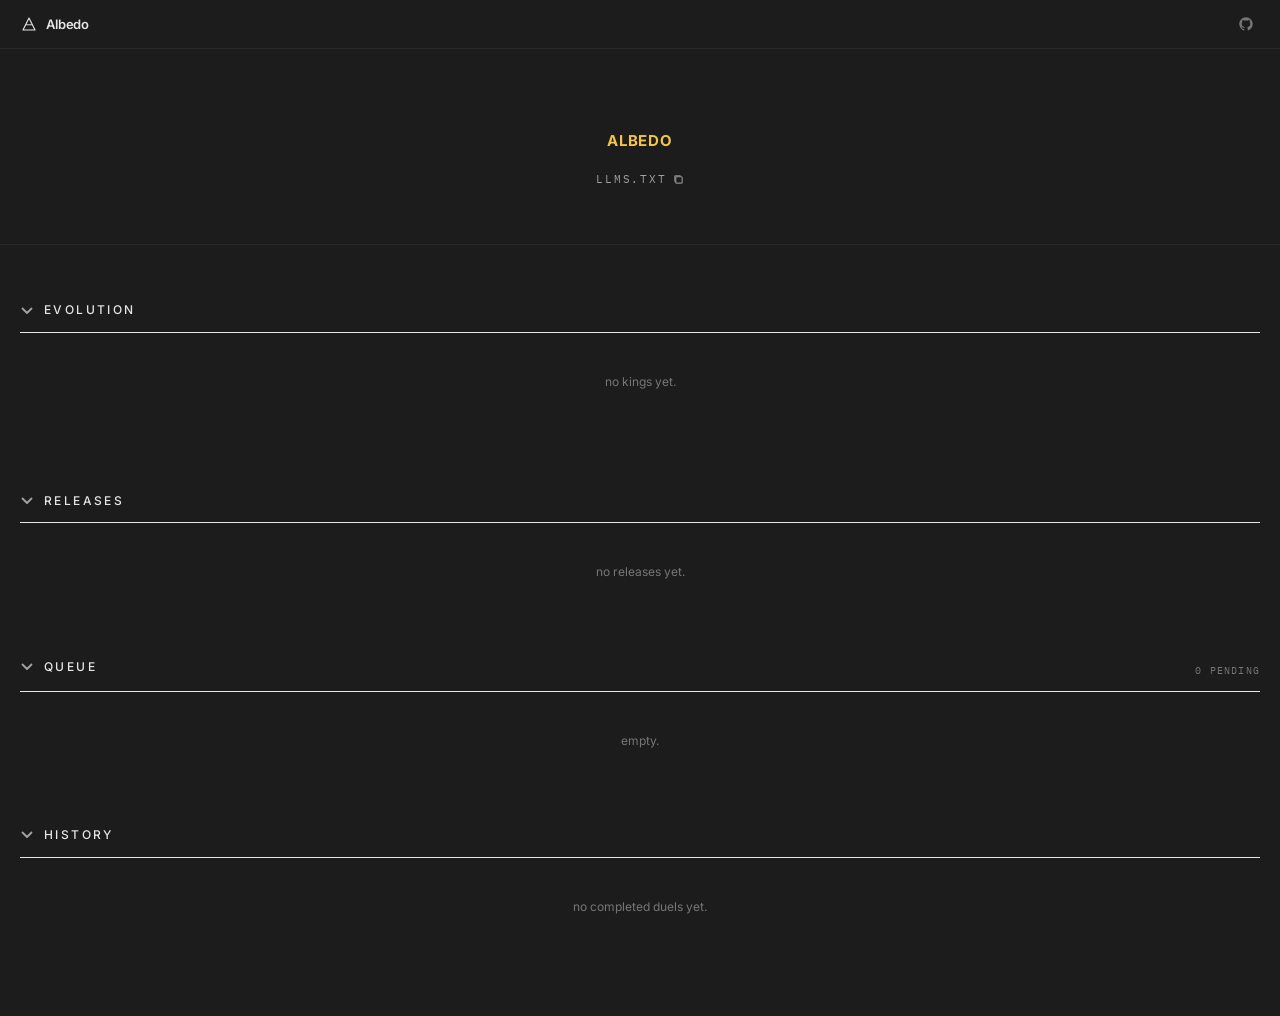
==== website/index.html @ e0ed9e63 "Initial commit: Albedo trajectory-distillation subnet. King-of-the-hill Bittensor subnet where chall" ====
<!DOCTYPE html>
<html lang="en">
<head>
<meta charset="utf-8">
<meta name="viewport" content="width=device-width, initial-scale=1">
<meta http-equiv="Cache-Control" content="no-cache, must-revalidate">
<meta name="build" content="__BUILD_ID__">
<title>ALBEDO</title>
<link rel="icon" type="image/svg+xml" href="./favicon.svg">
<link rel="preconnect" href="https://fonts.googleapis.com">
<link rel="preconnect" href="https://fonts.gstatic.com" crossorigin>
<link href="https://fonts.googleapis.com/css2?family=Inter:wght@400;500;600;700&family=IBM+Plex+Mono:wght@400;500&display=swap" rel="stylesheet">
<style>
:root {
  --color-bg: #1c1c1c;
  --color-bg-deep: #181818;
  --color-surface: #1f1f1f;
  --color-border: rgba(255, 255, 255, 0.06);
  --color-border-subtle: rgba(255, 255, 255, 0.04);
  --color-border-hover: rgba(255, 255, 255, 0.10);
  --color-fg: #e5e5e5;
  --color-fg-2: #a1a1a1;
  --color-fg-3: rgba(229, 229, 229, 0.45);
  --color-fg-4: rgba(229, 229, 229, 0.25);
  --color-ok: #44ff9a;
  --color-bad: #ff4747;
  --color-activity: #ff9b4e;
  --color-warn: #f5e663;
  --color-accent: #5ac8fa;
  --color-gold: #f3c449;
  --evo-cream: #c6bda8;
  --evo-label: #c3cfd7;
  --evo-grid: #5d666b;
  --evo-bar-h: 232px;

  --font-sans: 'Inter', system-ui, -apple-system, sans-serif;
  --font-mono: 'IBM Plex Mono', ui-monospace, SFMono-Regular, Menlo, Monaco, Consolas, monospace;
}

*, *::before, *::after { box-sizing: border-box; margin: 0; padding: 0; }
html, body { background: var(--color-bg); color: var(--color-fg); }
body {
  font-family: var(--font-sans);
  font-size: 13px;
  line-height: 1.55;
  -webkit-font-smoothing: antialiased;
  -moz-osx-font-smoothing: grayscale;
  text-rendering: optimizeLegibility;
  min-height: 100vh;
}
a, a:visited { color: var(--color-fg); text-decoration: none; }
a:hover { color: var(--color-fg); }
button { background: transparent; color: inherit; border: 0; font: inherit; cursor: pointer; }
.mono { font-family: var(--font-mono); }

/* ---------- top header ---------- */
.top-header {
  position: sticky; top: 0; z-index: 30;
  background: var(--color-bg);
  border-bottom: 1px solid var(--color-border);
}
.top-header .row {
  max-width: 1680px; margin: 0 auto; height: 48px; padding: 0 20px;
  display: flex; align-items: center; gap: 24px;
}
.top-header .brand {
  display: flex; align-items: center; gap: 8px;
  font-weight: 600; font-size: 13px; letter-spacing: -0.01em;
}
.top-header .brand .sub {
  font-family: var(--font-mono); font-size: 13px; color: var(--color-fg-3);
  text-transform: uppercase; letter-spacing: 0.06em;
}
.top-header .links { margin-left: auto; display: flex; align-items: center; gap: 4px; }
.top-header .links a {
  width: 28px; height: 28px; display: inline-flex; align-items: center; justify-content: center;
  border-radius: 4px; color: var(--color-fg-3);
  transition: color 0.15s, background 0.15s;
}
.top-header .links a:hover { color: var(--color-fg); background: rgba(255,255,255,0.04); }

/* ---------- main layout ---------- */
main {
  max-width: 1680px; margin: 0 auto; padding: 32px 20px 80px;
  display: flex; flex-direction: column; gap: 56px;
}

/* ---------- hero ---------- */
.hero {
  margin: 0 -20px; padding: 48px 20px 56px;
  border-bottom: 1px solid var(--color-border);
  text-align: center;
}
.hero-king {
  font-size: 15px; font-weight: 700; letter-spacing: 0.06em;
  text-transform: uppercase; color: var(--color-gold);
  margin-bottom: 16px;
}
.hero-llms {
  display: inline-flex;
  align-items: center;
  gap: 6px;
  font-family: var(--font-mono);
  font-size: 11px;
  text-transform: uppercase;
  letter-spacing: 0.16em;
  color: var(--color-fg-2);
  transition: color 0.15s;
}
.hero-llms:hover { color: var(--color-fg); }
.hero-llms:disabled { opacity: 0.5; cursor: wait; }
.hero-llms svg { flex-shrink: 0; opacity: 0.85; }
.hero-llms.copied { color: var(--color-ok); }

/* ---------- section ---------- */
.section { scroll-margin-top: 64px; }
.section .head {
  display: flex; align-items: baseline; justify-content: space-between;
  gap: 16px; margin-bottom: 20px;
  padding-bottom: 12px;
  border-bottom: 1px solid var(--color-fg);
}
.section .head .label {
  display: flex; align-items: center; gap: 10px;
  font-size: 12px; font-weight: 500;
  text-transform: uppercase; letter-spacing: 0.2em;
  color: var(--color-fg);
}
.section .head .label svg { color: var(--color-fg-2); transform: rotate(90deg); }
.section .head .meta {
  font-family: var(--font-mono); font-size: 10px;
  color: var(--color-fg-3); letter-spacing: 0.12em; text-transform: uppercase;
}

/* ---------- evolution (affine.io SVG bar style via CSS layers) ---------- */
.evo-panel { display: flex; flex-direction: column; gap: 16px; }
.evo-swipe-hint {
  display: none;
  font-family: var(--font-mono);
  font-size: 10px;
  color: var(--color-fg-4);
  margin-bottom: 8px;
  padding: 0 4px;
}
.evo-scroll {
  overflow-x: auto;
  overflow-y: hidden;
  scrollbar-width: thin;
  padding-bottom: 6px;
}
.evo-scroll::-webkit-scrollbar { height: 4px; }
.evo-scroll::-webkit-scrollbar-thumb { background: var(--color-border-hover); }

.evo-chart {
  display: flex;
  align-items: flex-end;
  min-width: min-content;
  padding: 8px 12px 4px;
}

.evo-king {
  flex: 0 0 auto;
  display: flex;
  flex-direction: column;
  align-items: center;
  padding: 0 40px 12px;
  min-width: 172px;
}
.evo-king.dim { opacity: 0.38; }

.evo-towers {
  display: flex;
  align-items: flex-end;
  justify-content: center;
  gap: 20px;
  margin-bottom: 12px;
}

.evo-tower {
  position: relative;
  display: flex;
  flex-direction: column;
  align-items: center;
  width: 44px;
  flex-shrink: 0;
  padding-top: 40px;
}
.evo-tower.hidden { display: none; }

.evo-tower-metrics {
  position: absolute;
  top: 0;
  left: 50%;
  transform: translateX(-50%);
  display: flex;
  flex-direction: column;
  align-items: center;
  gap: 3px;
  width: max-content;
  min-width: 44px;
  text-align: center;
  white-space: nowrap;
  z-index: 1;
}
.evo-tower-val {
  font-family: var(--font-mono);
  font-size: 10px;
  color: var(--evo-label);
  letter-spacing: 0.02em;
  line-height: 1.3;
}
.evo-tower-delta {
  font-family: var(--font-mono);
  font-size: 9px;
  color: var(--evo-cream);
  line-height: 1.3;
}
.evo-tower-delta.na { color: var(--evo-cream); }
.evo-king.is-current .evo-tower-val { color: var(--color-gold); }
.evo-king.is-current .evo-tower-delta.beat { color: var(--color-gold); }

/* bar stack: striped baseline (prev king) + hollow outline (total) + solid gain (beat delta) */
.evo-bar {
  position: relative;
  width: 30px;
  height: var(--evo-bar-h);
}
.evo-bar-baseline {
  position: absolute;
  left: 0;
  bottom: 0;
  width: 30px;
  height: var(--prev-h, 0px);
  box-sizing: border-box;
  border: 0.8px solid var(--evo-cream);
  background: url(#evo-baseline-stripes);
  background-color: rgba(198, 189, 168, 0.14);
}
.evo-bar.is-seed .evo-bar-baseline {
  height: var(--curr-h, 0px);
}
.evo-bar-outline {
  position: absolute;
  left: 0.75px;
  bottom: 0;
  width: 28.5px;
  height: var(--curr-h, 0px);
  box-sizing: border-box;
  border: 1px solid var(--evo-cream);
  background: transparent;
  pointer-events: none;
}
.evo-bar-gain {
  position: absolute;
  left: 0;
  bottom: var(--prev-h, 0px);
  width: 30px;
  height: var(--gain-h, 0px);
  background: var(--evo-cream);
  opacity: 0.94;
  transition: height 0.35s ease, bottom 0.35s ease;
}
.evo-bar-cap {
  position: absolute;
  left: 0;
  bottom: calc(var(--curr-h, 0px) - 6px);
  width: 30px;
  height: 6px;
  background: var(--evo-cream);
  opacity: 0.94;
}
.evo-bar.no-gain .evo-bar-gain,
.evo-bar.no-gain .evo-bar-cap { display: none; }
.evo-bar.missing .evo-bar-baseline {
  height: 100%;
  border-style: dashed;
  border-color: rgba(198, 189, 168, 0.28);
  opacity: 0.35;
}
.evo-bar.missing .evo-bar-outline,
.evo-bar.missing .evo-bar-gain,
.evo-bar.missing .evo-bar-cap { display: none; }

.evo-king.is-current .evo-bar-baseline { border-color: var(--color-gold); }
.evo-king.is-current .evo-bar-outline { border-color: var(--color-gold); }
.evo-king.is-current .evo-bar-gain,
.evo-king.is-current .evo-bar-cap {
  background: var(--color-gold);
  filter: drop-shadow(0 0 6px rgba(243, 196, 73, 0.45));
}
.evo-tower.live .evo-bar-gain,
.evo-tower.live .evo-bar-cap {
  background: var(--color-gold);
  filter: drop-shadow(0 0 6px rgba(243, 196, 73, 0.45));
}

.evo-tower-letter {
  margin-top: 10px;
  font-family: var(--font-mono);
  font-size: 9px;
  font-weight: 500;
  color: var(--evo-label);
  letter-spacing: 0.06em;
}
.evo-king.is-current .evo-tower-letter { color: rgba(243, 196, 73, 0.75); }

.evo-king-name {
  font-family: var(--font-mono);
  font-size: 13px;
  letter-spacing: 0.12em;
  text-transform: uppercase;
  color: var(--evo-label);
  white-space: nowrap;
}
.evo-king.is-current .evo-king-name {
  color: var(--color-gold);
  filter: drop-shadow(0 0 8px rgba(243, 196, 73, 0.35));
}
.evo-king-date {
  font-family: var(--font-mono);
  font-size: 9px;
  color: var(--evo-grid);
  margin-top: 3px;
  letter-spacing: 0.04em;
}
.evo-king.is-current .evo-king-date { color: var(--evo-grid); }

.evo-filters {
  display: flex;
  flex-wrap: wrap;
  align-items: center;
  justify-content: center;
  gap: 6px;
  padding-top: 2px;
}
.evo-filter {
  display: inline-flex;
  align-items: center;
  gap: 6px;
  padding: 4px 8px;
  font-family: var(--font-mono);
  font-size: 10px;
  letter-spacing: 0.06em;
  text-transform: uppercase;
  color: var(--color-fg-3);
  border: 1px solid var(--color-border);
  border-radius: 2px;
  transition: color 0.15s, border-color 0.15s, background 0.15s;
}
.evo-filter:hover {
  color: var(--color-fg-2);
  background: rgba(255, 255, 255, 0.03);
}
.evo-filter.active {
  color: var(--color-fg);
  border-color: var(--color-fg-3);
  background: rgba(255, 255, 255, 0.06);
}
.evo-filter-key {
  font-size: 10px;
  font-weight: 600;
  color: var(--evo-cream);
}
.evo-filter.active .evo-filter-key { color: var(--color-fg); }

/* ---------- pill ---------- */
.pill {
  display: inline-flex; align-items: center; justify-content: center;
  padding: 6px 14px; min-width: 64px;
  font-family: var(--font-mono); font-size: 11px;
  text-transform: uppercase; letter-spacing: 0.12em;
  border: 1px solid var(--color-border-hover);
  border-radius: 2px;
  color: var(--color-fg-3);
}
.pill.win, .pill.accepted   { color: var(--color-ok);  border-color: var(--color-ok); }
.pill.lose, .pill.rejected  { color: var(--color-bad); border-color: var(--color-bad); }
.pill.tie                    { color: var(--color-fg-2); }
.pill.live                   { color: var(--color-activity); border-color: var(--color-activity); }
.pill.error                  { color: var(--color-warn);  border-color: var(--color-warn); }

/* ---------- queue / history tables (affine.io) ---------- */
.data-table-wrap {
  max-height: 420px;
  overflow: auto;
  scrollbar-width: thin;
}
.data-table-wrap::-webkit-scrollbar { width: 4px; height: 4px; }
.data-table-wrap::-webkit-scrollbar-thumb { background: var(--color-border-hover); }

table.data-table {
  width: 100%;
  border-collapse: collapse;
  font-family: var(--font-mono);
  font-size: 12px;
  font-variant-numeric: tabular-nums;
}
table.data-table thead {
  position: sticky;
  top: 0;
  z-index: 2;
  background: var(--color-bg);
}
table.data-table th {
  font-size: 10px;
  font-weight: 500;
  text-transform: uppercase;
  letter-spacing: 0.06em;
  color: var(--color-fg-3);
  text-align: left;
  padding: 8px 12px 8px 4px;
  border-bottom: 1px solid var(--color-border);
  white-space: nowrap;
}
table.data-table th.r, table.data-table td.r { text-align: right; }
table.data-table th.center, table.data-table td.center { text-align: center; }
table.data-table tbody tr {
  border-bottom: 1px solid var(--color-border-subtle);
  transition: background 0.15s;
}
table.data-table tbody tr:hover { background: rgba(90, 200, 250, 0.1); }
table.data-table td {
  padding: 8px 12px;
  vertical-align: middle;
  color: var(--color-fg-2);
}
table.data-table td.pl { padding-left: 4px; }
table.data-table td.uid a {
  color: var(--color-fg-2);
  transition: color 0.15s;
}
table.data-table td.uid a:hover { color: var(--color-fg); }
table.data-table td.model a {
  display: block;
  max-width: 420px;
  overflow: hidden;
  text-overflow: ellipsis;
  white-space: nowrap;
  color: var(--color-fg);
  transition: color 0.15s;
}
table.data-table td.model a:hover { color: var(--color-accent); }
table.data-table td.when { color: var(--color-fg-3); white-space: nowrap; }
table.data-table td.when .rel { color: var(--color-fg-2); }
table.data-table td.when .sep { color: var(--color-fg-4); }

.queue-status {
  display: inline-flex;
  align-items: center;
  justify-content: center;
  width: 88px;
  height: 18px;
  border-radius: 2px;
  font-size: 10px;
  font-weight: 500;
  text-transform: uppercase;
  letter-spacing: 0.06em;
  line-height: 1;
}
.queue-status.queued {
  border: 1px solid var(--color-border);
  color: var(--color-fg-2);
}
.queue-status.challenging {
  border: 1px dashed rgba(90, 200, 250, 0.45);
  color: rgba(90, 200, 250, 0.7);
}

table.data-table.queue-table {
  table-layout: fixed;
}
table.data-table.queue-table th.status,
table.data-table.queue-table td.status {
  width: 110px;
  padding: 8px 12px 8px 4px;
  vertical-align: middle;
}
table.data-table.queue-table th.uid,
table.data-table.queue-table td.uid {
  width: 56px;
  padding: 8px 12px;
  vertical-align: middle;
}
table.data-table.queue-table th.model,
table.data-table.queue-table td.model {
  width: auto;
  padding: 8px 12px;
  vertical-align: middle;
}
table.data-table.queue-table th.when,
table.data-table.queue-table td.when {
  width: 168px;
  padding: 8px 4px 8px 12px;
  vertical-align: middle;
  text-align: right;
}
table.data-table.queue-table col.col-status { width: 110px; }
table.data-table.queue-table col.col-uid { width: 56px; }
table.data-table.queue-table col.col-when { width: 168px; }

.verdict-badge {
  display: inline-flex;
  align-items: center;
  justify-content: center;
  width: 88px;
  height: 18px;
  border-radius: 2px;
  border: 1px solid;
  font-size: 10px;
  font-weight: 500;
  text-transform: uppercase;
  letter-spacing: 0.06em;
  line-height: 1;
}
.verdict-badge.won {
  background: rgba(68, 255, 154, 0.07);
  border-color: rgba(68, 255, 154, 0.3);
  color: rgba(68, 255, 154, 0.85);
}
.verdict-badge.crowned {
  background: rgba(243, 196, 73, 0.08);
  border-color: rgba(243, 196, 73, 0.35);
  color: rgba(243, 196, 73, 0.9);
}
.verdict-badge.lost {
  background: rgba(255, 71, 71, 0.07);
  border-color: rgba(255, 71, 71, 0.3);
  color: rgba(255, 71, 71, 0.85);
}
.verdict-badge.error {
  background: rgba(245, 230, 99, 0.07);
  border-color: rgba(245, 230, 99, 0.3);
  color: rgba(245, 230, 99, 0.85);
}

.champion-link {
  text-transform: uppercase;
  letter-spacing: 0.06em;
  font-weight: 500;
  color: var(--color-gold);
  transition: filter 0.15s;
}
.champion-link:hover { filter: brightness(1.15); }

.judge-scores { color: var(--color-fg); white-space: nowrap; }
.judge-scores .sep { color: var(--color-fg-4); }
.judge-scores .king-score { color: var(--color-gold); }
.muted-dash { color: var(--color-fg-4); }

table.data-table td.dl { text-align: right; padding-right: 4px; }
.data-dl {
  display: inline-flex;
  align-items: center;
  justify-content: center;
  width: 24px;
  height: 24px;
  border-radius: 2px;
  color: var(--color-fg-3);
  transition: color 0.15s, background 0.15s;
}
.data-dl:hover:not(:disabled) {
  color: var(--color-gold);
  background: rgba(243, 196, 73, 0.08);
}
.data-dl:disabled {
  opacity: 0.4;
  cursor: not-allowed;
}

/* ---------- releases (affine.io champion chain table) ---------- */
.releases-wrap {
  max-height: 360px;
  overflow: auto;
  scrollbar-width: thin;
}
.releases-wrap::-webkit-scrollbar { width: 4px; height: 4px; }
.releases-wrap::-webkit-scrollbar-thumb { background: var(--color-border-hover); }

table.releases {
  width: 100%;
  border-collapse: collapse;
  font-family: var(--font-mono);
  font-size: 12px;
  font-variant-numeric: tabular-nums;
}
table.releases thead {
  position: sticky;
  top: 0;
  z-index: 2;
  background: var(--color-bg);
}
table.releases th {
  font-size: 10px;
  font-weight: 500;
  text-transform: uppercase;
  letter-spacing: 0.06em;
  color: var(--color-fg-3);
  text-align: left;
  padding: 8px 12px 8px 4px;
  border-bottom: 1px solid var(--color-border);
  white-space: nowrap;
}
table.releases th.r { text-align: right; }
table.releases th.col-dl { width: 32px; padding-right: 4px; }
table.releases tbody tr {
  border-bottom: 1px solid var(--color-border-subtle);
  transition: background 0.15s;
}
table.releases tbody tr:hover { background: rgba(255, 255, 255, 0.02); }
table.releases tbody tr.dim { opacity: 0.45; }
table.releases td {
  padding: 8px 12px;
  vertical-align: middle;
  color: var(--color-fg-2);
}
table.releases td.era { padding-left: 4px; white-space: nowrap; }
table.releases td.era .current { color: var(--color-gold); font-weight: 600; }
table.releases td.era .past { color: var(--color-fg-2); }
table.releases td.uid a {
  color: var(--color-fg-2);
  transition: color 0.15s;
}
table.releases td.uid a:hover { color: var(--color-fg); }
table.releases td.model { max-width: 0; width: 42%; }
table.releases td.model .model-cell {
  max-width: 420px;
  overflow: hidden;
  text-overflow: ellipsis;
  white-space: nowrap;
}
table.releases td.model a {
  color: var(--color-fg);
  transition: color 0.15s;
}
table.releases td.model a:hover { color: var(--color-gold); }
table.releases td.date { text-align: right; color: var(--color-fg-3); }
table.releases td.alpha { text-align: right; }
table.releases td.alpha.earning { color: var(--color-gold); }
table.releases td.dl { text-align: right; padding-right: 4px; }
.releases-dl {
  display: inline-flex;
  align-items: center;
  justify-content: center;
  width: 24px;
  height: 24px;
  border-radius: 2px;
  color: var(--color-fg-3);
  transition: color 0.15s, background 0.15s;
}
.releases-dl:hover:not(:disabled) {
  color: var(--color-gold);
  background: rgba(243, 196, 73, 0.08);
}
.releases-dl:disabled {
  opacity: 0.25;
  cursor: default;
}

.empty { font-size: 12px; color: var(--color-fg-3); padding: 20px 0; text-align: center; }

@media (max-width: 760px) {
  main { padding: 16px 12px 60px; gap: 32px; }
  .hero { padding: 16px 12px 22px; }
  .evo-swipe-hint { display: block; }
  .evo-king { min-width: 140px; padding: 0 20px; }
  .evo-towers { gap: 12px; }
  .evo-tower { width: 40px; padding-top: 36px; }
  table.data-table td.model a { max-width: 200px; }
  table.releases td.model .model-cell { max-width: 200px; }
}
</style>
</head>
<body>

<header class="top-header">
  <div class="row">
    <a class="brand" href="/">
      <img class="brand-logo" src="./favicon.svg" width="18" height="18" alt="" aria-hidden="true">
      <span>Albedo</span>
    </a>
    <div class="links">
      <a href="https://github.com/albedo/albedo" target="_blank" rel="noopener" aria-label="GitHub" title="GitHub">
        <svg width="14" height="14" viewBox="0 0 24 24" fill="currentColor"><path d="M12 .5C5.65.5.5 5.65.5 12c0 5.08 3.29 9.4 7.86 10.93.58.1.79-.25.79-.55v-1.96c-3.2.7-3.88-1.54-3.88-1.54-.52-1.32-1.27-1.68-1.27-1.68-1.04-.71.08-.7.08-.7 1.15.08 1.76 1.18 1.76 1.18 1.03 1.76 2.7 1.25 3.36.96.1-.74.4-1.25.73-1.54-2.55-.29-5.24-1.27-5.24-5.66 0-1.25.45-2.28 1.18-3.08-.12-.29-.51-1.46.11-3.04 0 0 .97-.31 3.18 1.18.92-.26 1.91-.39 2.89-.4.98.01 1.97.14 2.89.4 2.2-1.49 3.17-1.18 3.17-1.18.63 1.58.24 2.75.12 3.04.74.8 1.18 1.83 1.18 3.08 0 4.4-2.7 5.36-5.27 5.65.41.36.78 1.06.78 2.13v3.16c0 .31.21.66.79.55C20.21 21.4 23.5 17.08 23.5 12 23.5 5.65 18.35.5 12 .5z"/></svg>
      </a>
    </div>
  </div>
</header>

<main>

<section class="hero">
  <h1 class="hero-king" id="hero-king">ALBEDO</h1>
  <button type="button" class="hero-llms" id="hero-llms-btn" aria-label="Copy llms.txt to clipboard">
    <span class="hero-llms-label">llms.txt</span>
    <svg width="11" height="11" viewBox="0 0 12 12" fill="none" aria-hidden="true">
      <rect x="3" y="3" width="7" height="7" rx="1" stroke="currentColor" stroke-width="1.3"/>
      <path d="M3 8H2.5C2.224 8 2 7.776 2 7.5V2.5C2 2.224 2.224 2 2.5 2H7.5C7.776 2 8 2.224 8 2.5V3" stroke="currentColor" stroke-width="1.3"/>
    </svg>
  </button>
</section>

<section class="section" id="evolution">
  <div class="head">
    <span class="label">
      <svg width="14" height="14" viewBox="0 0 14 14" fill="none"><path d="M4.5 2.5L9 7L4.5 11.5" stroke="currentColor" stroke-width="1.8" stroke-linecap="round" stroke-linejoin="round"/></svg>
      evolution
    </span>
  </div>
  <div class="evo-panel">
    <div class="evo-swipe-hint">← swipe to see older eras</div>
    <svg aria-hidden="true" width="0" height="0" style="position:absolute">
      <defs>
        <pattern id="evo-baseline-stripes" width="6" height="6" patternUnits="userSpaceOnUse" patternTransform="rotate(45)">
          <rect width="6" height="6" fill="#C6BDA8" opacity="0.14"/>
          <line x1="0" y1="0" x2="0" y2="6" stroke="#C6BDA8" stroke-width="2.2" opacity="0.85"/>
        </pattern>
      </defs>
    </svg>
    <div class="evo-scroll" id="evolution-scroll">
      <div class="empty">no kings yet.</div>
    </div>
    <div class="evo-filters" id="evolution-filters" hidden></div>
  </div>
</section>

<section class="section" id="releases">
  <div class="head">
    <span class="label">
      <svg width="14" height="14" viewBox="0 0 14 14" fill="none"><path d="M4.5 2.5L9 7L4.5 11.5" stroke="currentColor" stroke-width="1.8" stroke-linecap="round" stroke-linejoin="round"/></svg>
      releases
    </span>
  </div>
  <div class="releases-wrap" id="releases-wrap">
    <div class="empty">no releases yet.</div>
  </div>
</section>

<section class="section" id="queue">
  <div class="head">
    <span class="label">
      <svg width="14" height="14" viewBox="0 0 14 14" fill="none"><path d="M4.5 2.5L9 7L4.5 11.5" stroke="currentColor" stroke-width="1.8" stroke-linecap="round" stroke-linejoin="round"/></svg>
      queue
    </span>
    <span class="meta" id="queue-meta">0 pending</span>
  </div>
  <div class="data-table-wrap" id="queue-wrap">
    <div class="empty">empty.</div>
  </div>
</section>

<section class="section" id="history">
  <div class="head">
    <span class="label">
      <svg width="14" height="14" viewBox="0 0 14 14" fill="none"><path d="M4.5 2.5L9 7L4.5 11.5" stroke="currentColor" stroke-width="1.8" stroke-linecap="round" stroke-linejoin="round"/></svg>
      history
    </span>
    <span class="meta" id="history-meta"></span>
  </div>
  <div class="data-table-wrap" id="history-wrap">
    <div class="empty">no completed duels yet.</div>
  </div>
</section>

</main>

<script>
const POLL_MS = 4000;
const BUILD_ID = document.querySelector('meta[name="build"]').content;

const DATA_ENDPOINTS = [
  "dashboard.json",
  "https://us-east-1.hippius.com/albedo/dashboard.json",
  "https://eu-central-1.hippius.com/albedo/dashboard.json",
  "https://s3.hippius.com/albedo/dashboard.json",
];
const HTML_ENDPOINTS = [
  "https://us-east-1.hippius.com/albedo/index.html",
  "https://eu-central-1.hippius.com/albedo/index.html",
  "https://s3.hippius.com/albedo/index.html",
];

const ENDPOINT_CACHE_KEY = "albedo.endpoint.v1";
let DATA_URL = null;

function loadCachedEndpoint() {
  try {
    const raw = localStorage.getItem(ENDPOINT_CACHE_KEY);
    if (!raw) return null;
    const o = JSON.parse(raw);
    if (Date.now() - o.ts > 3600 * 1000) return null;
    return o.url;
  } catch { return null; }
}
function saveCachedEndpoint(url) {
  try { localStorage.setItem(ENDPOINT_CACHE_KEY, JSON.stringify({ url, ts: Date.now() })); } catch {}
}

async function raceEndpoints(buster) {
  const ctrls = DATA_ENDPOINTS.map(() => new AbortController());
  let failures = 0;
  return new Promise((resolve, reject) => {
    DATA_ENDPOINTS.forEach((url, i) => {
      fetch(url + "?t=" + buster, { signal: ctrls[i].signal })
        .then(r => { if (!r.ok) throw new Error("HTTP " + r.status); return r.json().then(d => ({ url, data: d, idx: i })); })
        .then(win => { for (let j = 0; j < ctrls.length; j++) if (j !== win.idx) ctrls[j].abort(); resolve(win); })
        .catch(() => { failures++; if (failures === DATA_ENDPOINTS.length) reject(); });
    });
  });
}

const fmt = (n, d = 3) => n == null ? "—" : Number(n).toFixed(d);
const fmtSigned = (n, d = 3) => n == null ? "—" : (n >= 0 ? "+" : "") + Number(n).toFixed(d);
const shortHotkey = hk => !hk ? "—" : hk.slice(0, 6) + "…" + hk.slice(-4);
const shortDigest = d => {
  if (!d) return "—";
  if (d.startsWith("sha256:")) return "sha256:" + d.slice(7, 19) + "…";
  if (d.startsWith("hf:"))     return "hf:"     + d.slice(3, 15) + "…";
  return d.slice(0, 19) + "…";
};
const fmtTime = iso => {
  if (!iso) return "—";
  try { return new Date(iso).toISOString().slice(0, 16).replace("T", " ") + "Z"; }
  catch { return iso; }
};
function setText(id, text) { const el = document.getElementById(id); if (el) el.textContent = text; }

function toRoman(n) {
  const vals = [1000, 900, 500, 400, 100, 90, 50, 40, 10, 9, 5, 4, 1];
  const syms = ["M", "CM", "D", "CD", "C", "XC", "L", "XL", "X", "IX", "V", "IV", "I"];
  let out = "";
  for (let i = 0; i < vals.length; i++) {
    while (n >= vals[i]) { out += syms[i]; n -= vals[i]; }
  }
  return out;
}

function kingRoman(reignNumber) {
  if (reignNumber == null) return null;
  return toRoman(Number(reignNumber) + 1);
}

function kingTitleName(reignNumber) {
  const roman = kingRoman(reignNumber);
  return roman ? `ALBEDO-${roman}` : "ALBEDO";
}

function challengerModelName(hotkey) {
  if (!hotkey) return "—";
  return `ALBEDO-${hotkey.slice(0, 5).toUpperCase()}`;
}

function judgeShortName(model) {
  if (!model) return "—";
  const parts = model.split("/");
  let name = parts[parts.length - 1];
  if (name.length > 18) name = name.slice(0, 16) + "…";
  return name;
}

const JUDGE_META = {
  "deepseek-ai/DeepSeek-V3.2-TEE": { letter: "D", label: "DEEPSEEK" },
  "Qwen/Qwen3-235B-A22B-Thinking-2507": { letter: "Q", label: "QWEN" },
  "moonshotai/Kimi-K2.6-TEE": { letter: "K", label: "KIMI" },
};

function judgeMeta(model) {
  if (JUDGE_META[model]) return JUDGE_META[model];
  const short = judgeShortName(model);
  return { letter: short.charAt(0).toUpperCase(), label: short.toUpperCase().slice(0, 12) };
}

let evoJudgeFilter = "all";
let evoRenderCtx = null;

function kingBarScores(entry, index, chain, currentEval) {
  if (index === 0 && currentEval?.judges?.length) {
    return currentEval.judges.map(j => ({
      model: j.model,
      score: j.king_mean,
      n: j.n,
      live: true,
    }));
  }
  if (entry.judges?.length) {
    return entry.judges.map(j => ({
      model: j.model,
      score: j.king_mean,
      n: j.n,
      live: false,
    }));
  }
  const models = chain?.judge_models || [];
  return models.map(m => ({ model: m, score: null, n: 0, live: false }));
}

function renderHero(d) {
  const king = d.king || {};
  setText("hero-king", kingTitleName(king.reign_number));
}

function fmtScore3(score) {
  if (score == null) return "—";
  return Number(score).toFixed(3);
}

const EVO_SCALE_MAX = 0.7;

function evoBarPx(score) {
  if (score == null) return 0;
  const root = getComputedStyle(document.documentElement);
  const barH = parseFloat(root.getPropertyValue("--evo-bar-h")) || 232;
  return Math.min(barH, Math.max(0, (Number(score) / EVO_SCALE_MAX) * barH));
}

function fmtBeatDelta(score, prev) {
  if (score == null || prev == null || prev <= 0) return null;
  const gain = Number(score) - Number(prev);
  if (gain <= 0) return null;
  return `+${((gain / Number(prev)) * 100).toFixed(1)}%`;
}

function kingDateShort(iso) {
  if (!iso) return "—";
  try {
    const d = new Date(iso);
    const mm = String(d.getUTCMonth() + 1).padStart(2, "0");
    const dd = String(d.getUTCDate()).padStart(2, "0");
    return `${mm}/${dd}`;
  } catch { return "—"; }
}

function fmtRelative(iso) {
  if (!iso) return "—";
  try {
    const ms = Date.now() - new Date(iso).getTime();
    if (ms < 0) return "just now";
    const s = Math.floor(ms / 1000);
    if (s < 60) return `${s}s ago`;
    const m = Math.floor(s / 60);
    if (m < 60) return `${m}m ago`;
    const h = Math.floor(m / 60);
    if (h < 48) return `${h}h ago`;
    const d = Math.floor(h / 24);
    return `${d}d ago`;
  } catch { return "—"; }
}

function fmtWhenCell(iso) {
  if (!iso) return "—";
  try {
    const d = new Date(iso);
    const mm = String(d.getUTCMonth() + 1).padStart(2, "0");
    const dd = String(d.getUTCDate()).padStart(2, "0");
    const hh = String(d.getUTCHours()).padStart(2, "0");
    const mi = String(d.getUTCMinutes()).padStart(2, "0");
    return `<span class="rel">${fmtRelative(iso)}</span><span class="sep"> · </span><span class="dt">${mm}/${dd} ${hh}:${mi}</span>`;
  } catch { return fmtRelative(iso); }
}

const DL_ICON = `<svg width="12" height="12" viewBox="0 0 12 12" fill="none" aria-hidden="true">
  <path d="M6 1.5v8M2.5 6L6 9.5 9.5 6" stroke="currentColor" stroke-width="1.5" stroke-linecap="round" stroke-linejoin="round"/>
  <path d="M2 11h8" stroke="currentColor" stroke-width="1.5" stroke-linecap="round"/>
</svg>`;

function dlButton(url) {
  if (!url) {
    return `<button type="button" class="data-dl" disabled aria-label="download rollouts">${DL_ICON}</button>`;
  }
  return `<a class="data-dl" href="${url}" target="_blank" rel="noopener" aria-label="download rollouts">${DL_ICON}</a>`;
}

function verdictBadge(h) {
  if (h.error_code) {
    return `<span class="verdict-badge error">error</span>`;
  }
  if (h.accepted) {
    return `<span class="verdict-badge crowned">crowned</span>`;
  }
  return `<span class="verdict-badge lost">lost</span>`;
}

function judgeScoreCell(j) {
  if (!j || j.chal_mean == null || j.king_mean == null) {
    return `<span class="muted-dash">—</span>`;
  }
  const chal = (Number(j.chal_mean) * 100).toFixed(2);
  const king = (Number(j.king_mean) * 100).toFixed(2);
  return `<span class="judge-scores">${chal}<span class="sep"> / </span><span class="king-score">${king}</span></span>`;
}

function judgeByLetter(judges) {
  const map = {};
  (judges || []).forEach(j => {
    const letter = judgeMeta(j.model).letter;
    map[letter] = j;
  });
  return map;
}

function evoBarLayers(score, prevScore) {
  const currPx = evoBarPx(score);
  const prevPx = prevScore == null ? 0 : evoBarPx(prevScore);
  const gainPx = prevScore == null ? 0 : Math.max(0, currPx - prevPx);
  const beat = gainPx > 0.5;
  const seed = prevScore == null;
  return { currPx, prevPx, gainPx, beat, seed };
}

function judgeColumns(kc, chain, currentEval) {
  const models = [];
  const seen = new Set();
  const add = m => {
    if (m && !seen.has(m)) { seen.add(m); models.push(m); }
  };
  (chain?.judge_models || []).forEach(add);
  if (currentEval?.judges) currentEval.judges.forEach(j => add(j.model));
  kc.forEach((e, i) => kingBarScores(e, i, chain, currentEval).forEach(s => add(s.model)));
  return models;
}

function renderEvolutionTower(s, prevScore, filter) {
  const meta = judgeMeta(s.model);
  const hidden = filter !== "all" && filter !== s.model ? " hidden" : "";
  const liveCls = s.live ? " live" : "";
  if (s.score == null) {
    return `<div class="evo-tower${hidden}" data-judge="${s.model}" title="${s.model}">
      <div class="evo-tower-metrics"><span class="evo-tower-val">—</span></div>
      <div class="evo-bar missing"><div class="evo-bar-baseline"></div></div>
      <span class="evo-tower-letter">${meta.letter}</span>
    </div>`;
  }
  const { currPx, prevPx, gainPx, beat, seed } = evoBarLayers(s.score, prevScore);
  const delta = seed ? null : fmtBeatDelta(s.score, prevScore);
  const deltaHtml = seed
    ? `<span class="evo-tower-delta na">—</span>`
    : (beat ? `<span class="evo-tower-delta beat">${delta}</span>` : "");
  const barCls = [
    "evo-bar",
    seed ? "is-seed" : "",
    beat ? "" : "no-gain",
  ].filter(Boolean).join(" ");
  const tip = s.model + (s.n ? ` · n=${s.n}` : "") +
    (beat && delta ? ` · beat prev by ${delta}` : "");
  const style = `--curr-h:${currPx}px;--prev-h:${prevPx}px;--gain-h:${gainPx}px`;
  return `<div class="evo-tower${hidden}${liveCls}" data-judge="${s.model}" title="${tip}">
    <div class="evo-tower-metrics">
      <span class="evo-tower-val">${fmtScore3(s.score)}</span>
      ${deltaHtml}
    </div>
    <div class="${barCls}" style="${style}">
      <div class="evo-bar-baseline"></div>
      <div class="evo-bar-outline"></div>
      <div class="evo-bar-gain"></div>
      <div class="evo-bar-cap"></div>
    </div>
    <span class="evo-tower-letter">${meta.letter}</span>
  </div>`;
}

function renderEvolutionFilters(judges) {
  const filters = document.getElementById("evolution-filters");
  if (!judges.length) { filters.hidden = true; return; }
  filters.hidden = false;
  const allActive = evoJudgeFilter === "all" ? " active" : "";
  const btns = [`<button type="button" class="evo-filter${allActive}" data-filter="all">all</button>`];
  judges.forEach(m => {
    const meta = judgeMeta(m);
    const active = evoJudgeFilter === m ? " active" : "";
    btns.push(`<button type="button" class="evo-filter${active}" data-filter="${m}" title="${m}">
      <span class="evo-filter-key">${meta.letter}</span>${meta.label}
    </button>`);
  });
  filters.innerHTML = btns.join("");
  filters.querySelectorAll(".evo-filter").forEach(btn => {
    btn.onclick = () => {
      evoJudgeFilter = btn.dataset.filter;
      if (evoRenderCtx) renderEvolution(evoRenderCtx.kc, evoRenderCtx.chain, evoRenderCtx.currentEval);
    };
  });
}

function renderEvolution(kc, chain, currentEval) {
  evoRenderCtx = { kc, chain, currentEval };
  const scroll = document.getElementById("evolution-scroll");
  if (!kc || kc.length === 0) {
    scroll.innerHTML = '<div class="empty">no kings yet.</div>';
    document.getElementById("evolution-filters").hidden = true;
    return;
  }
  const judges = judgeColumns(kc, chain, currentEval);

  const ordered = kc.slice().reverse();

  const groups = ordered.map((e, displayIdx) => {
    const dataIdx = kc.length - 1 - displayIdx;
    const scores = kingBarScores(kc[dataIdx], dataIdx, chain, currentEval);
    const byModel = Object.fromEntries(scores.map(s => [s.model, s]));
    let prevScores = {};
    if (displayIdx > 0) {
      const prevIdx = kc.length - 1 - (displayIdx - 1);
      const prevKingScores = kingBarScores(kc[prevIdx], prevIdx, chain, currentEval);
      prevScores = Object.fromEntries(prevKingScores.map(s => [s.model, s.score]));
    }

    const towers = judges.map(m => {
      const s = byModel[m] || { model: m, score: null, n: 0, live: false };
      return renderEvolutionTower(s, prevScores[m], evoJudgeFilter);
    }).join("");

    const dim = e.registered ? "" : " dim";
    const current = dataIdx === 0 ? " is-current" : "";
    const name = kingTitleName(e.reign_number);
    return `<div class="evo-king${dim}${current}">
      <div class="evo-towers">${towers}</div>
      <div class="evo-king-name">${name}</div>
      <div class="evo-king-date">${kingDateShort(e.crowned_at)}</div>
    </div>`;
  }).join("");

  scroll.innerHTML = `<div class="evo-chart">${groups}</div>`;
  renderEvolutionFilters(judges);
  requestAnimationFrame(() => {
    scroll.scrollLeft = scroll.scrollWidth;
  });
}

const EVALS_BASE = "https://us-east-1.hippius.com/albedo/evals/";
const SUBNET_ALPHA_DAY = 2960;

function releaseModelLabel(repo) {
  if (!repo) return "—";
  const parts = repo.split("/");
  const org = (parts[0] || "").replace(/[^a-zA-Z0-9]/g, "").toUpperCase();
  const name = (parts[1] || "").replace(/[^a-zA-Z0-9]/g, "").toUpperCase();
  const label = `ALBEDO-${org}-${name}`.replace(/--+/g, "-");
  return label.length > 24 ? label.slice(0, 24) : label;
}

function hfRepoUrl(repo) {
  if (!repo) return null;
  return `https://huggingface.co/${repo}`;
}

function taoMinerUrl(netuid, hotkey) {
  if (netuid == null || !hotkey) return null;
  return `https://taomarketcap.com/subnets/${netuid}/miners?query=${encodeURIComponent(hotkey)}`;
}

function evalsUrlForEntry(entry, history) {
  const cid = entry.challenge_id;
  if (cid && cid !== "seed") {
    const h = (history || []).find(x => x.challenge_id === cid);
    if (h?.evals_url) return h.evals_url;
  }
  return EVALS_BASE;
}

function fmtAlphaDay(weight) {
  if (weight == null || weight <= 0) return "—";
  return (weight * SUBNET_ALPHA_DAY).toFixed(1);
}

function renderReleases(kc, chain, history) {
  const wrap = document.getElementById("releases-wrap");
  const netuid = chain?.netuid;
  if (!kc || kc.length === 0) {
    wrap.innerHTML = '<div class="empty">no releases yet.</div>';
    return;
  }
  const rows = kc.map((e, i) => {
    const era = kingTitleName(e.reign_number);
    const current = i === 0 ? " current" : "";
    const dim = e.registered ? "" : " dim";
    const uid = e.uid != null ? e.uid : "—";
    const hk = e.hotkey || "";
    const taoUrl = taoMinerUrl(netuid, hk);
    const uidCell = taoUrl
      ? `<a href="${taoUrl}" target="_blank" rel="noopener" title="${hk}">${uid}</a>`
      : uid;
    const repo = e.model_repo || "";
    const hfUrl = hfRepoUrl(repo);
    const modelLabel = releaseModelLabel(repo);
    const modelCell = hfUrl
      ? `<a href="${hfUrl}" target="_blank" rel="noopener" title="${repo}">${modelLabel}</a>`
      : modelLabel;
    const date = kingDateShort(e.crowned_at);
    const alpha = fmtAlphaDay(e.weight);
    const alphaCls = i === 0 && e.registered ? " earning" : (e.registered ? "" : "");
    const dlUrl = evalsUrlForEntry(e, history);
    const dlDisabled = !dlUrl ? " disabled" : "";
    const dlBtn = dlUrl
      ? `<a class="releases-dl" href="${dlUrl}" target="_blank" rel="noopener" aria-label="download rollouts" title="rollouts">`
      : `<button type="button" class="releases-dl" disabled aria-label="download rollouts">`;
    const dlEnd = dlUrl ? `</a>` : `</button>`;
    const dlIcon = `<svg width="12" height="12" viewBox="0 0 12 12" fill="none" aria-hidden="true">
      <path d="M6 1.5v8M2.5 6L6 9.5 9.5 6" stroke="currentColor" stroke-width="1.5" stroke-linecap="round" stroke-linejoin="round"/>
      <path d="M2 11h8" stroke="currentColor" stroke-width="1.5" stroke-linecap="round"/>
    </svg>`;
    return `<tr class="${dim}">
      <td class="era"><span class="${current.trim() || "past"}">${era}</span></td>
      <td class="uid">${uidCell}</td>
      <td class="model"><div class="model-cell">${modelCell}</div></td>
      <td class="date">${date}</td>
      <td class="alpha${alphaCls}" title="${e.weight != null ? (e.weight * SUBNET_ALPHA_DAY).toFixed(4) + " α/day" : ""}">${alpha}</td>
      <td class="dl">${dlBtn}${dlIcon}${dlEnd}</td>
    </tr>`;
  }).join("");
  wrap.innerHTML = `<table class="releases">
    <thead><tr>
      <th>era</th>
      <th>uid</th>
      <th>model</th>
      <th class="r">date</th>
      <th class="r">ⴷ / day</th>
      <th class="col-dl" aria-label="download"></th>
    </tr></thead>
    <tbody>${rows}</tbody>
  </table>`;
}

function renderQueue(queue, chain, currentEval) {
  const wrap = document.getElementById("queue-wrap");
  const netuid = chain?.netuid;
  setText("queue-meta", `${(queue || []).length} pending`);
  if (!queue || queue.length === 0) {
    wrap.innerHTML = '<div class="empty">empty.</div>';
    return;
  }
  const rows = queue.slice(0, 100).map((q, i) => {
    const isLive = currentEval?.hotkey && q.hotkey === currentEval.hotkey;
    const queueNum = currentEval ? (isLive ? 0 : i) : (i + 1);
    const status = isLive
      ? `<span class="queue-status challenging">challenging</span>`
      : `<span class="queue-status queued">queue #${queueNum || 1}</span>`;
    const uid = q.uid != null ? q.uid : "—";
    const taoUrl = taoMinerUrl(netuid, q.hotkey);
    const uidCell = taoUrl
      ? `<a href="${taoUrl}" target="_blank" rel="noopener" title="${q.hotkey}">${uid}</a>`
      : uid;
    const repo = q.model_repo || "";
    const hfUrl = hfRepoUrl(repo);
    const label = challengerModelName(q.hotkey);
    const modelCell = hfUrl
      ? `<a href="${hfUrl}" target="_blank" rel="noopener" title="${repo}">${label}</a>`
      : label;
    const when = fmtWhenCell(q.queued_at);
    return `<tr>
      <td class="status">${status}</td>
      <td class="uid">${uidCell}</td>
      <td class="model">${modelCell}</td>
      <td class="when">${when}</td>
    </tr>`;
  }).join("");
  wrap.innerHTML = `<table class="data-table queue-table">
    <colgroup>
      <col class="col-status">
      <col class="col-uid">
      <col class="col-model">
      <col class="col-when">
    </colgroup>
    <thead><tr>
      <th class="status">status</th>
      <th class="uid">uid</th>
      <th class="model">model</th>
      <th class="when">when</th>
    </tr></thead>
    <tbody>${rows}</tbody>
  </table>`;
}

function renderHistory(history, chain, king) {
  const wrap = document.getElementById("history-wrap");
  const netuid = chain?.netuid;
  const judges = (chain?.judge_models || []).map(m => judgeMeta(m));
  setText("history-meta", `${(history || []).length} entries`);
  if (!history || history.length === 0) {
    wrap.innerHTML = '<div class="empty">no completed duels yet.</div>';
    return;
  }
  const championName = king ? kingTitleName(king.reign_number) : "ALBEDO";
  const championRepo = king?.model_repo || "";
  const championHf = hfRepoUrl(championRepo);
  const championCell = championHf
    ? `<a href="${championHf}" target="_blank" rel="noopener" title="${championRepo}" class="champion-link">${championName}</a>`
    : `<span class="champion-link">${championName}</span>`;
  const judgeHead = judges.map(j =>
    `<th class="r">${j.label}</th>`
  ).join("");
  const ordered = history.slice().reverse().slice(0, 50);
  const rows = ordered.map(h => {
    const byLetter = judgeByLetter(h.judges);
    const uid = h.uid != null ? h.uid : "—";
    const taoUrl = taoMinerUrl(netuid, h.hotkey);
    const uidCell = taoUrl
      ? `<a href="${taoUrl}" target="_blank" rel="noopener" title="${h.hotkey}">${uid}</a>`
      : uid;
    const repo = h.model_repo || "";
    const hfUrl = hfRepoUrl(repo);
    const label = challengerModelName(h.hotkey);
    const modelCell = hfUrl
      ? `<a href="${hfUrl}" target="_blank" rel="noopener" title="${repo}">${label}</a>`
      : label;
    const judgeCells = judges.map(j =>
      `<td class="r">${judgeScoreCell(byLetter[j.letter])}</td>`
    ).join("");
    return `<tr>
      <td class="when pl">${fmtWhenCell(h.completed_at)}</td>
      <td class="uid">${uidCell}</td>
      <td class="model">${modelCell}</td>
      <td>${championCell}</td>
      <td class="center">${verdictBadge(h)}</td>
      ${judgeCells}
      <td class="dl">${dlButton(h.evals_url)}</td>
    </tr>`;
  }).join("");
  wrap.innerHTML = `<table class="data-table">
    <thead><tr>
      <th class="pl">when</th>
      <th>uid</th>
      <th>model</th>
      <th>vs. champion</th>
      <th class="center">verdict</th>
      ${judgeHead}
      <th class="r" aria-label="download"></th>
    </tr></thead>
    <tbody>${rows}</tbody>
  </table>`;
}

function render(d) {
  if (!d) return;
  renderHero(d);
  renderEvolution(d.king_chain, d.chain, d.current_eval);
  renderReleases(d.king_chain, d.chain, d.history);
  renderQueue(d.queue, d.chain, d.current_eval);
  renderHistory(d.history, d.chain, d.king);
}

async function fetchDashboard(buster) {
  const urls = [];
  if (DATA_URL) urls.push(DATA_URL);
  for (const u of DATA_ENDPOINTS) if (!urls.includes(u)) urls.push(u);
  for (const url of urls) {
    try {
      const r = await fetch(url + "?t=" + buster, { cache: "no-store" });
      if (!r.ok) continue;
      const data = await r.json();
      if (url !== "dashboard.json") {
        DATA_URL = url;
        saveCachedEndpoint(url);
      }
      return data;
    } catch {}
  }
  return null;
}

async function poll() {
  const data = await fetchDashboard(Date.now());
  if (data) render(data);
}

const LLMS_URLS = [
  "./llms.txt",
  "https://us-east-1.hippius.com/albedo/llms.txt",
  "https://eu-central-1.hippius.com/albedo/llms.txt",
  "https://s3.hippius.com/albedo/llms.txt",
];
let llmsTextCache = null;

async function fetchLlmsText() {
  if (llmsTextCache) return llmsTextCache;
  for (const url of LLMS_URLS) {
    try {
      const r = await fetch(url + "?t=" + Date.now(), { cache: "no-store" });
      if (!r.ok) continue;
      llmsTextCache = await r.text();
      return llmsTextCache;
    } catch {}
  }
  return null;
}

async function copyLlmsTxt(e) {
  e.preventDefault();
  const btn = document.getElementById("hero-llms-btn");
  const label = btn?.querySelector(".hero-llms-label");
  if (!btn || !label) return;
  const orig = label.textContent;
  btn.disabled = true;
  try {
    const text = await fetchLlmsText();
    if (!text) throw new Error("could not load llms.txt");
    await navigator.clipboard.writeText(text);
    label.textContent = "copied";
    btn.classList.add("copied");
  } catch {
    label.textContent = "copy failed";
  }
  setTimeout(() => {
    label.textContent = orig;
    btn.classList.remove("copied");
    btn.disabled = false;
  }, 1600);
}

document.getElementById("hero-llms-btn")?.addEventListener("click", copyLlmsTxt);

DATA_URL = loadCachedEndpoint();
poll();
setInterval(poll, POLL_MS);

async function checkVersion() {
  if (!BUILD_ID || BUILD_ID.indexOf("__") === 0) return;
  for (const url of HTML_ENDPOINTS) {
    try {
      const r = await fetch(url + "?t=" + Date.now(), { cache: "no-store" });
      if (!r.ok) continue;
      const html = await r.text();
      const m = html.match(/<meta name="build" content="([^"]+)"/);
      if (m && m[1] && m[1].indexOf("__") !== 0 && m[1] !== BUILD_ID) {
        if (document.visibilityState === "visible") location.reload();
      }
      return;
    } catch {}
  }
}
setInterval(checkVersion, 60_000);
</script>
</body>
</html>
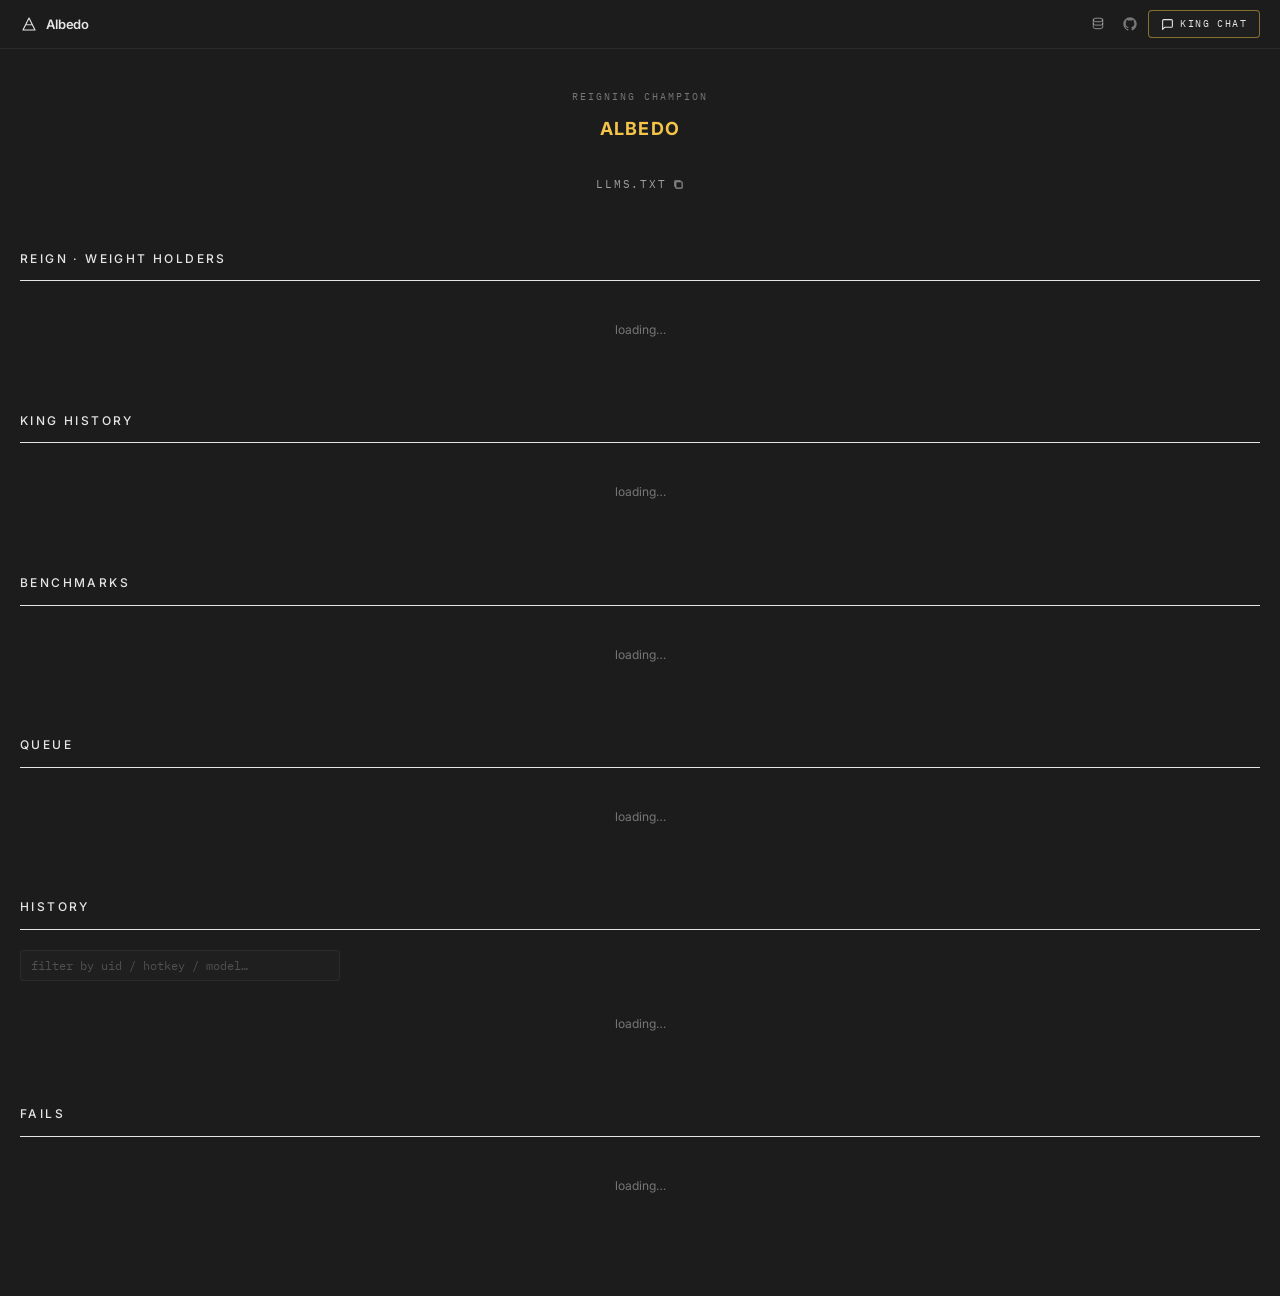
==== commit 4159d20c: "feat: Added button to chat" ====
--- a/website/index.html
+++ b/website/index.html
@@ -4,683 +4,37 @@
 <meta charset="utf-8">
 <meta name="viewport" content="width=device-width, initial-scale=1">
 <meta http-equiv="Cache-Control" content="no-cache, must-revalidate">
-<meta name="build" content="__BUILD_ID__">
 <title>ALBEDO</title>
-<link rel="icon" type="image/svg+xml" href="./favicon.svg">
+<link rel="icon" type="image/svg+xml" href="css/favicon.svg">
 <link rel="preconnect" href="https://fonts.googleapis.com">
 <link rel="preconnect" href="https://fonts.gstatic.com" crossorigin>
 <link href="https://fonts.googleapis.com/css2?family=Inter:wght@400;500;600;700&family=IBM+Plex+Mono:wght@400;500&display=swap" rel="stylesheet">
-<style>
-:root {
-  --color-bg: #1c1c1c;
-  --color-bg-deep: #181818;
-  --color-surface: #1f1f1f;
-  --color-border: rgba(255, 255, 255, 0.06);
-  --color-border-subtle: rgba(255, 255, 255, 0.04);
-  --color-border-hover: rgba(255, 255, 255, 0.10);
-  --color-fg: #e5e5e5;
-  --color-fg-2: #a1a1a1;
-  --color-fg-3: rgba(229, 229, 229, 0.45);
-  --color-fg-4: rgba(229, 229, 229, 0.25);
-  --color-ok: #44ff9a;
-  --color-bad: #ff4747;
-  --color-activity: #ff9b4e;
-  --color-warn: #f5e663;
-  --color-accent: #5ac8fa;
-  --color-gold: #f3c449;
-  --evo-cream: #c6bda8;
-  --evo-label: #c3cfd7;
-  --evo-grid: #5d666b;
-  --evo-bar-h: 232px;
-
-  --font-sans: 'Inter', system-ui, -apple-system, sans-serif;
-  --font-mono: 'IBM Plex Mono', ui-monospace, SFMono-Regular, Menlo, Monaco, Consolas, monospace;
-}
-
-*, *::before, *::after { box-sizing: border-box; margin: 0; padding: 0; }
-html, body { background: var(--color-bg); color: var(--color-fg); }
-body {
-  font-family: var(--font-sans);
-  font-size: 13px;
-  line-height: 1.55;
-  -webkit-font-smoothing: antialiased;
-  -moz-osx-font-smoothing: grayscale;
-  text-rendering: optimizeLegibility;
-  min-height: 100vh;
-}
-a, a:visited { color: var(--color-fg); text-decoration: none; }
-a:hover { color: var(--color-fg); }
-button { background: transparent; color: inherit; border: 0; font: inherit; cursor: pointer; }
-.mono { font-family: var(--font-mono); }
-
-/* ---------- top header ---------- */
-.top-header {
-  position: sticky; top: 0; z-index: 30;
-  background: var(--color-bg);
-  border-bottom: 1px solid var(--color-border);
-}
-.top-header .row {
-  max-width: 1680px; margin: 0 auto; height: 48px; padding: 0 20px;
-  display: flex; align-items: center; gap: 24px;
-}
-.top-header .brand {
-  display: flex; align-items: center; gap: 8px;
-  font-weight: 600; font-size: 13px; letter-spacing: -0.01em;
-}
-.top-header .brand .sub {
-  font-family: var(--font-mono); font-size: 13px; color: var(--color-fg-3);
-  text-transform: uppercase; letter-spacing: 0.06em;
-}
-.top-header .links { margin-left: auto; display: flex; align-items: center; gap: 4px; }
-.top-header .links a {
-  width: 28px; height: 28px; display: inline-flex; align-items: center; justify-content: center;
-  border-radius: 4px; color: var(--color-fg-3);
-  transition: color 0.15s, background 0.15s;
-}
-.top-header .links a:hover { color: var(--color-fg); background: rgba(255,255,255,0.04); }
-
-/* ---------- main layout ---------- */
-main {
-  max-width: 1680px; margin: 0 auto; padding: 32px 20px 80px;
-  display: flex; flex-direction: column; gap: 56px;
-}
-
-/* ---------- hero ---------- */
-.hero {
-  margin: 0 -20px; padding: 48px 20px 56px;
-  border-bottom: 1px solid var(--color-border);
-  text-align: center;
-}
-.hero-king {
-  font-size: 15px; font-weight: 700; letter-spacing: 0.06em;
-  text-transform: uppercase; color: var(--color-gold);
-  margin-bottom: 16px;
-}
-.hero-llms {
-  display: inline-flex;
-  align-items: center;
-  gap: 6px;
-  font-family: var(--font-mono);
-  font-size: 11px;
-  text-transform: uppercase;
-  letter-spacing: 0.16em;
-  color: var(--color-fg-2);
-  transition: color 0.15s;
-}
-.hero-llms:hover { color: var(--color-fg); }
-.hero-llms:disabled { opacity: 0.5; cursor: wait; }
-.hero-llms svg { flex-shrink: 0; opacity: 0.85; }
-.hero-llms.copied { color: var(--color-ok); }
-
-/* ---------- section ---------- */
-.section { scroll-margin-top: 64px; }
-.section .head {
-  display: flex; align-items: baseline; justify-content: space-between;
-  gap: 16px; margin-bottom: 20px;
-  padding-bottom: 12px;
-  border-bottom: 1px solid var(--color-fg);
-}
-.section .head .label {
-  display: flex; align-items: center; gap: 10px;
-  font-size: 12px; font-weight: 500;
-  text-transform: uppercase; letter-spacing: 0.2em;
-  color: var(--color-fg);
-}
-.section .head .label svg { color: var(--color-fg-2); transform: rotate(90deg); }
-.section .head .meta {
-  font-family: var(--font-mono); font-size: 10px;
-  color: var(--color-fg-3); letter-spacing: 0.12em; text-transform: uppercase;
-}
-
-/* ---------- evolution (affine.io SVG bar style via CSS layers) ---------- */
-.evo-panel { display: flex; flex-direction: column; gap: 16px; }
-.evo-swipe-hint {
-  display: none;
-  font-family: var(--font-mono);
-  font-size: 10px;
-  color: var(--color-fg-4);
-  margin-bottom: 8px;
-  padding: 0 4px;
-}
-.evo-scroll {
-  overflow-x: auto;
-  overflow-y: hidden;
-  scrollbar-width: thin;
-  padding-bottom: 6px;
-}
-.evo-scroll::-webkit-scrollbar { height: 4px; }
-.evo-scroll::-webkit-scrollbar-thumb { background: var(--color-border-hover); }
-
-.evo-chart {
-  display: flex;
-  align-items: flex-end;
-  min-width: min-content;
-  padding: 8px 12px 4px;
-}
-
-.evo-king {
-  flex: 0 0 auto;
-  display: flex;
-  flex-direction: column;
-  align-items: center;
-  padding: 0 40px 12px;
-  min-width: 172px;
-}
-.evo-king.dim { opacity: 0.38; }
-
-.evo-towers {
-  display: flex;
-  align-items: flex-end;
-  justify-content: center;
-  gap: 20px;
-  margin-bottom: 12px;
-}
-
-.evo-tower {
-  position: relative;
-  display: flex;
-  flex-direction: column;
-  align-items: center;
-  width: 44px;
-  flex-shrink: 0;
-  padding-top: 40px;
-}
-.evo-tower.hidden { display: none; }
-
-.evo-tower-metrics {
-  position: absolute;
-  top: 0;
-  left: 50%;
-  transform: translateX(-50%);
-  display: flex;
-  flex-direction: column;
-  align-items: center;
-  gap: 3px;
-  width: max-content;
-  min-width: 44px;
-  text-align: center;
-  white-space: nowrap;
-  z-index: 1;
-}
-.evo-tower-val {
-  font-family: var(--font-mono);
-  font-size: 10px;
-  color: var(--evo-label);
-  letter-spacing: 0.02em;
-  line-height: 1.3;
-}
-.evo-tower-delta {
-  font-family: var(--font-mono);
-  font-size: 9px;
-  color: var(--evo-cream);
-  line-height: 1.3;
-}
-.evo-tower-delta.na { color: var(--evo-cream); }
-.evo-king.is-current .evo-tower-val { color: var(--color-gold); }
-.evo-king.is-current .evo-tower-delta.beat { color: var(--color-gold); }
-
-/* bar stack: striped baseline (prev king) + hollow outline (total) + solid gain (beat delta) */
-.evo-bar {
-  position: relative;
-  width: 30px;
-  height: var(--evo-bar-h);
-}
-.evo-bar-baseline {
-  position: absolute;
-  left: 0;
-  bottom: 0;
-  width: 30px;
-  height: var(--prev-h, 0px);
-  box-sizing: border-box;
-  border: 0.8px solid var(--evo-cream);
-  background: url(#evo-baseline-stripes);
-  background-color: rgba(198, 189, 168, 0.14);
-}
-.evo-bar.is-seed .evo-bar-baseline {
-  height: var(--curr-h, 0px);
-}
-.evo-bar-outline {
-  position: absolute;
-  left: 0.75px;
-  bottom: 0;
-  width: 28.5px;
-  height: var(--curr-h, 0px);
-  box-sizing: border-box;
-  border: 1px solid var(--evo-cream);
-  background: transparent;
-  pointer-events: none;
-}
-.evo-bar-gain {
-  position: absolute;
-  left: 0;
-  bottom: var(--prev-h, 0px);
-  width: 30px;
-  height: var(--gain-h, 0px);
-  background: var(--evo-cream);
-  opacity: 0.94;
-  transition: height 0.35s ease, bottom 0.35s ease;
-}
-.evo-bar-cap {
-  position: absolute;
-  left: 0;
-  bottom: calc(var(--curr-h, 0px) - 6px);
-  width: 30px;
-  height: 6px;
-  background: var(--evo-cream);
-  opacity: 0.94;
-}
-.evo-bar.no-gain .evo-bar-gain,
-.evo-bar.no-gain .evo-bar-cap { display: none; }
-.evo-bar.missing .evo-bar-baseline {
-  height: 100%;
-  border-style: dashed;
-  border-color: rgba(198, 189, 168, 0.28);
-  opacity: 0.35;
-}
-.evo-bar.missing .evo-bar-outline,
-.evo-bar.missing .evo-bar-gain,
-.evo-bar.missing .evo-bar-cap { display: none; }
-
-.evo-king.is-current .evo-bar-baseline { border-color: var(--color-gold); }
-.evo-king.is-current .evo-bar-outline { border-color: var(--color-gold); }
-.evo-king.is-current .evo-bar-gain,
-.evo-king.is-current .evo-bar-cap {
-  background: var(--color-gold);
-  filter: drop-shadow(0 0 6px rgba(243, 196, 73, 0.45));
-}
-.evo-tower.live .evo-bar-gain,
-.evo-tower.live .evo-bar-cap {
-  background: var(--color-gold);
-  filter: drop-shadow(0 0 6px rgba(243, 196, 73, 0.45));
-}
-
-.evo-tower-letter {
-  margin-top: 10px;
-  font-family: var(--font-mono);
-  font-size: 9px;
-  font-weight: 500;
-  color: var(--evo-label);
-  letter-spacing: 0.06em;
-}
-.evo-king.is-current .evo-tower-letter { color: rgba(243, 196, 73, 0.75); }
-
-.evo-king-name {
-  font-family: var(--font-mono);
-  font-size: 13px;
-  letter-spacing: 0.12em;
-  text-transform: uppercase;
-  color: var(--evo-label);
-  white-space: nowrap;
-}
-.evo-king.is-current .evo-king-name {
-  color: var(--color-gold);
-  filter: drop-shadow(0 0 8px rgba(243, 196, 73, 0.35));
-}
-.evo-king-date {
-  font-family: var(--font-mono);
-  font-size: 9px;
-  color: var(--evo-grid);
-  margin-top: 3px;
-  letter-spacing: 0.04em;
-}
-.evo-king.is-current .evo-king-date { color: var(--evo-grid); }
-
-.evo-filters {
-  display: flex;
-  flex-wrap: wrap;
-  align-items: center;
-  justify-content: center;
-  gap: 6px;
-  padding-top: 2px;
-}
-.evo-filter {
-  display: inline-flex;
-  align-items: center;
-  gap: 6px;
-  padding: 4px 8px;
-  font-family: var(--font-mono);
-  font-size: 10px;
-  letter-spacing: 0.06em;
-  text-transform: uppercase;
-  color: var(--color-fg-3);
-  border: 1px solid var(--color-border);
-  border-radius: 2px;
-  transition: color 0.15s, border-color 0.15s, background 0.15s;
-}
-.evo-filter:hover {
-  color: var(--color-fg-2);
-  background: rgba(255, 255, 255, 0.03);
-}
-.evo-filter.active {
-  color: var(--color-fg);
-  border-color: var(--color-fg-3);
-  background: rgba(255, 255, 255, 0.06);
-}
-.evo-filter-key {
-  font-size: 10px;
-  font-weight: 600;
-  color: var(--evo-cream);
-}
-.evo-filter.active .evo-filter-key { color: var(--color-fg); }
-
-/* ---------- pill ---------- */
-.pill {
-  display: inline-flex; align-items: center; justify-content: center;
-  padding: 6px 14px; min-width: 64px;
-  font-family: var(--font-mono); font-size: 11px;
-  text-transform: uppercase; letter-spacing: 0.12em;
-  border: 1px solid var(--color-border-hover);
-  border-radius: 2px;
-  color: var(--color-fg-3);
-}
-.pill.win, .pill.accepted   { color: var(--color-ok);  border-color: var(--color-ok); }
-.pill.lose, .pill.rejected  { color: var(--color-bad); border-color: var(--color-bad); }
-.pill.tie                    { color: var(--color-fg-2); }
-.pill.live                   { color: var(--color-activity); border-color: var(--color-activity); }
-.pill.error                  { color: var(--color-warn);  border-color: var(--color-warn); }
-
-/* ---------- queue / history tables (affine.io) ---------- */
-.data-table-wrap {
-  max-height: 420px;
-  overflow: auto;
-  scrollbar-width: thin;
-}
-.data-table-wrap::-webkit-scrollbar { width: 4px; height: 4px; }
-.data-table-wrap::-webkit-scrollbar-thumb { background: var(--color-border-hover); }
-
-table.data-table {
-  width: 100%;
-  border-collapse: collapse;
-  font-family: var(--font-mono);
-  font-size: 12px;
-  font-variant-numeric: tabular-nums;
-}
-table.data-table thead {
-  position: sticky;
-  top: 0;
-  z-index: 2;
-  background: var(--color-bg);
-}
-table.data-table th {
-  font-size: 10px;
-  font-weight: 500;
-  text-transform: uppercase;
-  letter-spacing: 0.06em;
-  color: var(--color-fg-3);
-  text-align: left;
-  padding: 8px 12px 8px 4px;
-  border-bottom: 1px solid var(--color-border);
-  white-space: nowrap;
-}
-table.data-table th.r, table.data-table td.r { text-align: right; }
-table.data-table th.center, table.data-table td.center { text-align: center; }
-table.data-table tbody tr {
-  border-bottom: 1px solid var(--color-border-subtle);
-  transition: background 0.15s;
-}
-table.data-table tbody tr:hover { background: rgba(90, 200, 250, 0.1); }
-table.data-table td {
-  padding: 8px 12px;
-  vertical-align: middle;
-  color: var(--color-fg-2);
-}
-table.data-table td.pl { padding-left: 4px; }
-table.data-table td.uid a {
-  color: var(--color-fg-2);
-  transition: color 0.15s;
-}
-table.data-table td.uid a:hover { color: var(--color-fg); }
-table.data-table td.model a {
-  display: block;
-  max-width: 420px;
-  overflow: hidden;
-  text-overflow: ellipsis;
-  white-space: nowrap;
-  color: var(--color-fg);
-  transition: color 0.15s;
-}
-table.data-table td.model a:hover { color: var(--color-accent); }
-table.data-table td.when { color: var(--color-fg-3); white-space: nowrap; }
-table.data-table td.when .rel { color: var(--color-fg-2); }
-table.data-table td.when .sep { color: var(--color-fg-4); }
-
-.queue-status {
-  display: inline-flex;
-  align-items: center;
-  justify-content: center;
-  width: 88px;
-  height: 18px;
-  border-radius: 2px;
-  font-size: 10px;
-  font-weight: 500;
-  text-transform: uppercase;
-  letter-spacing: 0.06em;
-  line-height: 1;
-}
-.queue-status.queued {
-  border: 1px solid var(--color-border);
-  color: var(--color-fg-2);
-}
-.queue-status.challenging {
-  border: 1px dashed rgba(90, 200, 250, 0.45);
-  color: rgba(90, 200, 250, 0.7);
-}
-
-table.data-table.queue-table {
-  table-layout: fixed;
-}
-table.data-table.queue-table th.status,
-table.data-table.queue-table td.status {
-  width: 110px;
-  padding: 8px 12px 8px 4px;
-  vertical-align: middle;
-}
-table.data-table.queue-table th.uid,
-table.data-table.queue-table td.uid {
-  width: 56px;
-  padding: 8px 12px;
-  vertical-align: middle;
-}
-table.data-table.queue-table th.model,
-table.data-table.queue-table td.model {
-  width: auto;
-  padding: 8px 12px;
-  vertical-align: middle;
-}
-table.data-table.queue-table th.when,
-table.data-table.queue-table td.when {
-  width: 168px;
-  padding: 8px 4px 8px 12px;
-  vertical-align: middle;
-  text-align: right;
-}
-table.data-table.queue-table col.col-status { width: 110px; }
-table.data-table.queue-table col.col-uid { width: 56px; }
-table.data-table.queue-table col.col-when { width: 168px; }
-
-.verdict-badge {
-  display: inline-flex;
-  align-items: center;
-  justify-content: center;
-  width: 88px;
-  height: 18px;
-  border-radius: 2px;
-  border: 1px solid;
-  font-size: 10px;
-  font-weight: 500;
-  text-transform: uppercase;
-  letter-spacing: 0.06em;
-  line-height: 1;
-}
-.verdict-badge.won {
-  background: rgba(68, 255, 154, 0.07);
-  border-color: rgba(68, 255, 154, 0.3);
-  color: rgba(68, 255, 154, 0.85);
-}
-.verdict-badge.crowned {
-  background: rgba(243, 196, 73, 0.08);
-  border-color: rgba(243, 196, 73, 0.35);
-  color: rgba(243, 196, 73, 0.9);
-}
-.verdict-badge.lost {
-  background: rgba(255, 71, 71, 0.07);
-  border-color: rgba(255, 71, 71, 0.3);
-  color: rgba(255, 71, 71, 0.85);
-}
-.verdict-badge.error {
-  background: rgba(245, 230, 99, 0.07);
-  border-color: rgba(245, 230, 99, 0.3);
-  color: rgba(245, 230, 99, 0.85);
-}
-
-.champion-link {
-  text-transform: uppercase;
-  letter-spacing: 0.06em;
-  font-weight: 500;
-  color: var(--color-gold);
-  transition: filter 0.15s;
-}
-.champion-link:hover { filter: brightness(1.15); }
-
-.judge-scores { color: var(--color-fg); white-space: nowrap; }
-.judge-scores .sep { color: var(--color-fg-4); }
-.judge-scores .king-score { color: var(--color-gold); }
-.muted-dash { color: var(--color-fg-4); }
-
-table.data-table td.dl { text-align: right; padding-right: 4px; }
-.data-dl {
-  display: inline-flex;
-  align-items: center;
-  justify-content: center;
-  width: 24px;
-  height: 24px;
-  border-radius: 2px;
-  color: var(--color-fg-3);
-  transition: color 0.15s, background 0.15s;
-}
-.data-dl:hover:not(:disabled) {
-  color: var(--color-gold);
-  background: rgba(243, 196, 73, 0.08);
-}
-.data-dl:disabled {
-  opacity: 0.4;
-  cursor: not-allowed;
-}
-
-/* ---------- releases (affine.io champion chain table) ---------- */
-.releases-wrap {
-  max-height: 360px;
-  overflow: auto;
-  scrollbar-width: thin;
-}
-.releases-wrap::-webkit-scrollbar { width: 4px; height: 4px; }
-.releases-wrap::-webkit-scrollbar-thumb { background: var(--color-border-hover); }
-
-table.releases {
-  width: 100%;
-  border-collapse: collapse;
-  font-family: var(--font-mono);
-  font-size: 12px;
-  font-variant-numeric: tabular-nums;
-}
-table.releases thead {
-  position: sticky;
-  top: 0;
-  z-index: 2;
-  background: var(--color-bg);
-}
-table.releases th {
-  font-size: 10px;
-  font-weight: 500;
-  text-transform: uppercase;
-  letter-spacing: 0.06em;
-  color: var(--color-fg-3);
-  text-align: left;
-  padding: 8px 12px 8px 4px;
-  border-bottom: 1px solid var(--color-border);
-  white-space: nowrap;
-}
-table.releases th.r { text-align: right; }
-table.releases th.col-dl { width: 32px; padding-right: 4px; }
-table.releases tbody tr {
-  border-bottom: 1px solid var(--color-border-subtle);
-  transition: background 0.15s;
-}
-table.releases tbody tr:hover { background: rgba(255, 255, 255, 0.02); }
-table.releases tbody tr.dim { opacity: 0.45; }
-table.releases td {
-  padding: 8px 12px;
-  vertical-align: middle;
-  color: var(--color-fg-2);
-}
-table.releases td.era { padding-left: 4px; white-space: nowrap; }
-table.releases td.era .current { color: var(--color-gold); font-weight: 600; }
-table.releases td.era .past { color: var(--color-fg-2); }
-table.releases td.uid a {
-  color: var(--color-fg-2);
-  transition: color 0.15s;
-}
-table.releases td.uid a:hover { color: var(--color-fg); }
-table.releases td.model { max-width: 0; width: 42%; }
-table.releases td.model .model-cell {
-  max-width: 420px;
-  overflow: hidden;
-  text-overflow: ellipsis;
-  white-space: nowrap;
-}
-table.releases td.model a {
-  color: var(--color-fg);
-  transition: color 0.15s;
-}
-table.releases td.model a:hover { color: var(--color-gold); }
-table.releases td.date { text-align: right; color: var(--color-fg-3); }
-table.releases td.alpha { text-align: right; }
-table.releases td.alpha.earning { color: var(--color-gold); }
-table.releases td.dl { text-align: right; padding-right: 4px; }
-.releases-dl {
-  display: inline-flex;
-  align-items: center;
-  justify-content: center;
-  width: 24px;
-  height: 24px;
-  border-radius: 2px;
-  color: var(--color-fg-3);
-  transition: color 0.15s, background 0.15s;
-}
-.releases-dl:hover:not(:disabled) {
-  color: var(--color-gold);
-  background: rgba(243, 196, 73, 0.08);
-}
-.releases-dl:disabled {
-  opacity: 0.25;
-  cursor: default;
-}
-
-.empty { font-size: 12px; color: var(--color-fg-3); padding: 20px 0; text-align: center; }
-
-@media (max-width: 760px) {
-  main { padding: 16px 12px 60px; gap: 32px; }
-  .hero { padding: 16px 12px 22px; }
-  .evo-swipe-hint { display: block; }
-  .evo-king { min-width: 140px; padding: 0 20px; }
-  .evo-towers { gap: 12px; }
-  .evo-tower { width: 40px; padding-top: 36px; }
-  table.data-table td.model a { max-width: 200px; }
-  table.releases td.model .model-cell { max-width: 200px; }
-}
-</style>
+<link rel="stylesheet" href="css/base.css">
+<link rel="stylesheet" href="css/components.css">
 </head>
 <body>
 
 <header class="top-header">
   <div class="row">
-    <a class="brand" href="/">
-      <img class="brand-logo" src="./favicon.svg" width="18" height="18" alt="" aria-hidden="true">
+    <a class="brand" href="./index.html">
+      <img src="css/favicon.svg" width="18" height="18" alt="" aria-hidden="true">
       <span>Albedo</span>
     </a>
+    <span class="updated" id="updated"></span>
     <div class="links">
-      <a href="https://github.com/albedo/albedo" target="_blank" rel="noopener" aria-label="GitHub" title="GitHub">
+      <a href="https://huggingface.co/datasets/AlienKevin/SWE-ZERO-12M-trajectories" target="_blank" rel="noopener" aria-label="SWE-ZERO dataset on Hugging Face" title="SWE-ZERO dataset on Hugging Face">
+        <svg width="14" height="14" viewBox="0 0 24 24" fill="none" stroke="currentColor" stroke-width="2" stroke-linecap="round" stroke-linejoin="round"><ellipse cx="12" cy="5" rx="8" ry="3"/><path d="M4 5v6c0 1.66 3.58 3 8 3s8-1.34 8-3V5"/><path d="M4 11v6c0 1.66 3.58 3 8 3s8-1.34 8-3v-6"/></svg>
+      </a>
+      <a href="https://github.com/unarbos/albedo" target="_blank" rel="noopener" aria-label="GitHub" title="GitHub">
         <svg width="14" height="14" viewBox="0 0 24 24" fill="currentColor"><path d="M12 .5C5.65.5.5 5.65.5 12c0 5.08 3.29 9.4 7.86 10.93.58.1.79-.25.79-.55v-1.96c-3.2.7-3.88-1.54-3.88-1.54-.52-1.32-1.27-1.68-1.27-1.68-1.04-.71.08-.7.08-.7 1.15.08 1.76 1.18 1.76 1.18 1.03 1.76 2.7 1.25 3.36.96.1-.74.4-1.25.73-1.54-2.55-.29-5.24-1.27-5.24-5.66 0-1.25.45-2.28 1.18-3.08-.12-.29-.51-1.46.11-3.04 0 0 .97-.31 3.18 1.18.92-.26 1.91-.39 2.89-.4.98.01 1.97.14 2.89.4 2.2-1.49 3.17-1.18 3.17-1.18.63 1.58.24 2.75.12 3.04.74.8 1.18 1.83 1.18 3.08 0 4.4-2.7 5.36-5.27 5.65.41.36.78 1.06.78 2.13v3.16c0 .31.21.66.79.55C20.21 21.4 23.5 17.08 23.5 12 23.5 5.65 18.35.5 12 .5z"/></svg>
+      </a>
+      <a class="header-chat" href="https://chat.albedo.tech/" target="_blank" rel="noopener"
+         aria-label="Chat with the King" title="Chat with the King">
+        <svg width="13" height="13" viewBox="0 0 24 24" fill="none" stroke="currentColor"
+             stroke-width="2" stroke-linecap="round" stroke-linejoin="round" aria-hidden="true">
+          <path d="M21 15a2 2 0 0 1-2 2H7l-4 4V5a2 2 0 0 1 2-2h14a2 2 0 0 1 2 2z"/>
+        </svg>
+        <span>King Chat</span>
       </a>
     </div>
   </div>
@@ -689,7 +43,10 @@
 <main>
 
 <section class="hero">
+  <div class="hero-eyebrow">reigning champion</div>
   <h1 class="hero-king" id="hero-king">ALBEDO</h1>
+  <div class="hero-sub" id="hero-sub"></div>
+  <div class="hero-stats" id="hero-stats"></div>
   <button type="button" class="hero-llms" id="hero-llms-btn" aria-label="Copy llms.txt to clipboard">
     <span class="hero-llms-label">llms.txt</span>
     <svg width="11" height="11" viewBox="0 0 12 12" fill="none" aria-hidden="true">
@@ -699,733 +56,42 @@
   </button>
 </section>
 
-<section class="section" id="evolution">
-  <div class="head">
-    <span class="label">
-      <svg width="14" height="14" viewBox="0 0 14 14" fill="none"><path d="M4.5 2.5L9 7L4.5 11.5" stroke="currentColor" stroke-width="1.8" stroke-linecap="round" stroke-linejoin="round"/></svg>
-      evolution
-    </span>
-  </div>
-  <div class="evo-panel">
-    <div class="evo-swipe-hint">← swipe to see older eras</div>
-    <svg aria-hidden="true" width="0" height="0" style="position:absolute">
-      <defs>
-        <pattern id="evo-baseline-stripes" width="6" height="6" patternUnits="userSpaceOnUse" patternTransform="rotate(45)">
-          <rect width="6" height="6" fill="#C6BDA8" opacity="0.14"/>
-          <line x1="0" y1="0" x2="0" y2="6" stroke="#C6BDA8" stroke-width="2.2" opacity="0.85"/>
-        </pattern>
-      </defs>
-    </svg>
-    <div class="evo-scroll" id="evolution-scroll">
-      <div class="empty">no kings yet.</div>
-    </div>
-    <div class="evo-filters" id="evolution-filters" hidden></div>
-  </div>
+<section class="section" id="reign">
+  <div class="head"><span class="label">reign · weight holders</span></div>
+  <div id="reign-wrap"><div class="empty">loading…</div></div>
 </section>
 
-<section class="section" id="releases">
-  <div class="head">
-    <span class="label">
-      <svg width="14" height="14" viewBox="0 0 14 14" fill="none"><path d="M4.5 2.5L9 7L4.5 11.5" stroke="currentColor" stroke-width="1.8" stroke-linecap="round" stroke-linejoin="round"/></svg>
-      releases
-    </span>
-  </div>
-  <div class="releases-wrap" id="releases-wrap">
-    <div class="empty">no releases yet.</div>
-  </div>
+<section class="section" id="evolution">
+  <div class="head"><span class="label">king history</span></div>
+  <div id="king-history-wrap"><div class="empty">loading…</div></div>
 </section>
 
-<section class="section" id="queue">
-  <div class="head">
-    <span class="label">
-      <svg width="14" height="14" viewBox="0 0 14 14" fill="none"><path d="M4.5 2.5L9 7L4.5 11.5" stroke="currentColor" stroke-width="1.8" stroke-linecap="round" stroke-linejoin="round"/></svg>
-      queue
-    </span>
-    <span class="meta" id="queue-meta">0 pending</span>
-  </div>
-  <div class="data-table-wrap" id="queue-wrap">
-    <div class="empty">empty.</div>
-  </div>
+
+<section class="section" id="benchmarks">
+  <div class="head"><span class="label">benchmarks</span><span class="meta" id="benchmarks-meta"></span></div>
+  <div id="benchmarks-wrap"><div class="empty">loading…</div></div>
+</section>
+
+<section class="section" id="pipeline">
+  <div class="head"><span class="label">queue</span><span class="meta" id="pipeline-meta"></span></div>
+  <div id="pipeline-wrap"><div class="empty">loading…</div></div>
 </section>
 
 <section class="section" id="history">
-  <div class="head">
-    <span class="label">
-      <svg width="14" height="14" viewBox="0 0 14 14" fill="none"><path d="M4.5 2.5L9 7L4.5 11.5" stroke="currentColor" stroke-width="1.8" stroke-linecap="round" stroke-linejoin="round"/></svg>
-      history
-    </span>
-    <span class="meta" id="history-meta"></span>
+  <div class="head"><span class="label">history</span><span class="meta" id="history-meta"></span></div>
+  <div class="filter-bar">
+    <input id="filter-input" type="search" placeholder="filter by uid / hotkey / model…" autocomplete="off" spellcheck="false">
   </div>
-  <div class="data-table-wrap" id="history-wrap">
-    <div class="empty">no completed duels yet.</div>
-  </div>
+  <div class="data-table-wrap" id="history-wrap"><div class="empty">loading…</div></div>
+</section>
+
+<section class="section" id="fails">
+  <div class="head"><span class="label">fails</span><span class="meta" id="fails-meta"></span></div>
+  <div class="data-table-wrap" id="fails-wrap"><div class="empty">loading…</div></div>
 </section>
 
 </main>
 
-<script>
-const POLL_MS = 4000;
-const BUILD_ID = document.querySelector('meta[name="build"]').content;
-
-const DATA_ENDPOINTS = [
-  "dashboard.json",
-  "https://us-east-1.hippius.com/albedo/dashboard.json",
-  "https://eu-central-1.hippius.com/albedo/dashboard.json",
-  "https://s3.hippius.com/albedo/dashboard.json",
-];
-const HTML_ENDPOINTS = [
-  "https://us-east-1.hippius.com/albedo/index.html",
-  "https://eu-central-1.hippius.com/albedo/index.html",
-  "https://s3.hippius.com/albedo/index.html",
-];
-
-const ENDPOINT_CACHE_KEY = "albedo.endpoint.v1";
-let DATA_URL = null;
-
-function loadCachedEndpoint() {
-  try {
-    const raw = localStorage.getItem(ENDPOINT_CACHE_KEY);
-    if (!raw) return null;
-    const o = JSON.parse(raw);
-    if (Date.now() - o.ts > 3600 * 1000) return null;
-    return o.url;
-  } catch { return null; }
-}
-function saveCachedEndpoint(url) {
-  try { localStorage.setItem(ENDPOINT_CACHE_KEY, JSON.stringify({ url, ts: Date.now() })); } catch {}
-}
-
-async function raceEndpoints(buster) {
-  const ctrls = DATA_ENDPOINTS.map(() => new AbortController());
-  let failures = 0;
-  return new Promise((resolve, reject) => {
-    DATA_ENDPOINTS.forEach((url, i) => {
-      fetch(url + "?t=" + buster, { signal: ctrls[i].signal })
-        .then(r => { if (!r.ok) throw new Error("HTTP " + r.status); return r.json().then(d => ({ url, data: d, idx: i })); })
-        .then(win => { for (let j = 0; j < ctrls.length; j++) if (j !== win.idx) ctrls[j].abort(); resolve(win); })
-        .catch(() => { failures++; if (failures === DATA_ENDPOINTS.length) reject(); });
-    });
-  });
-}
-
-const fmt = (n, d = 3) => n == null ? "—" : Number(n).toFixed(d);
-const fmtSigned = (n, d = 3) => n == null ? "—" : (n >= 0 ? "+" : "") + Number(n).toFixed(d);
-const shortHotkey = hk => !hk ? "—" : hk.slice(0, 6) + "…" + hk.slice(-4);
-const shortDigest = d => {
-  if (!d) return "—";
-  if (d.startsWith("sha256:")) return "sha256:" + d.slice(7, 19) + "…";
-  if (d.startsWith("hf:"))     return "hf:"     + d.slice(3, 15) + "…";
-  return d.slice(0, 19) + "…";
-};
-const fmtTime = iso => {
-  if (!iso) return "—";
-  try { return new Date(iso).toISOString().slice(0, 16).replace("T", " ") + "Z"; }
-  catch { return iso; }
-};
-function setText(id, text) { const el = document.getElementById(id); if (el) el.textContent = text; }
-
-function toRoman(n) {
-  const vals = [1000, 900, 500, 400, 100, 90, 50, 40, 10, 9, 5, 4, 1];
-  const syms = ["M", "CM", "D", "CD", "C", "XC", "L", "XL", "X", "IX", "V", "IV", "I"];
-  let out = "";
-  for (let i = 0; i < vals.length; i++) {
-    while (n >= vals[i]) { out += syms[i]; n -= vals[i]; }
-  }
-  return out;
-}
-
-function kingRoman(reignNumber) {
-  if (reignNumber == null) return null;
-  return toRoman(Number(reignNumber) + 1);
-}
-
-function kingTitleName(reignNumber) {
-  const roman = kingRoman(reignNumber);
-  return roman ? `ALBEDO-${roman}` : "ALBEDO";
-}
-
-function challengerModelName(hotkey) {
-  if (!hotkey) return "—";
-  return `ALBEDO-${hotkey.slice(0, 5).toUpperCase()}`;
-}
-
-function judgeShortName(model) {
-  if (!model) return "—";
-  const parts = model.split("/");
-  let name = parts[parts.length - 1];
-  if (name.length > 18) name = name.slice(0, 16) + "…";
-  return name;
-}
-
-const JUDGE_META = {
-  "deepseek-ai/DeepSeek-V3.2-TEE": { letter: "D", label: "DEEPSEEK" },
-  "Qwen/Qwen3-235B-A22B-Thinking-2507": { letter: "Q", label: "QWEN" },
-  "moonshotai/Kimi-K2.6-TEE": { letter: "K", label: "KIMI" },
-};
-
-function judgeMeta(model) {
-  if (JUDGE_META[model]) return JUDGE_META[model];
-  const short = judgeShortName(model);
-  return { letter: short.charAt(0).toUpperCase(), label: short.toUpperCase().slice(0, 12) };
-}
-
-let evoJudgeFilter = "all";
-let evoRenderCtx = null;
-
-function kingBarScores(entry, index, chain, currentEval) {
-  if (index === 0 && currentEval?.judges?.length) {
-    return currentEval.judges.map(j => ({
-      model: j.model,
-      score: j.king_mean,
-      n: j.n,
-      live: true,
-    }));
-  }
-  if (entry.judges?.length) {
-    return entry.judges.map(j => ({
-      model: j.model,
-      score: j.king_mean,
-      n: j.n,
-      live: false,
-    }));
-  }
-  const models = chain?.judge_models || [];
-  return models.map(m => ({ model: m, score: null, n: 0, live: false }));
-}
-
-function renderHero(d) {
-  const king = d.king || {};
-  setText("hero-king", kingTitleName(king.reign_number));
-}
-
-function fmtScore3(score) {
-  if (score == null) return "—";
-  return Number(score).toFixed(3);
-}
-
-const EVO_SCALE_MAX = 0.7;
-
-function evoBarPx(score) {
-  if (score == null) return 0;
-  const root = getComputedStyle(document.documentElement);
-  const barH = parseFloat(root.getPropertyValue("--evo-bar-h")) || 232;
-  return Math.min(barH, Math.max(0, (Number(score) / EVO_SCALE_MAX) * barH));
-}
-
-function fmtBeatDelta(score, prev) {
-  if (score == null || prev == null || prev <= 0) return null;
-  const gain = Number(score) - Number(prev);
-  if (gain <= 0) return null;
-  return `+${((gain / Number(prev)) * 100).toFixed(1)}%`;
-}
-
-function kingDateShort(iso) {
-  if (!iso) return "—";
-  try {
-    const d = new Date(iso);
-    const mm = String(d.getUTCMonth() + 1).padStart(2, "0");
-    const dd = String(d.getUTCDate()).padStart(2, "0");
-    return `${mm}/${dd}`;
-  } catch { return "—"; }
-}
-
-function fmtRelative(iso) {
-  if (!iso) return "—";
-  try {
-    const ms = Date.now() - new Date(iso).getTime();
-    if (ms < 0) return "just now";
-    const s = Math.floor(ms / 1000);
-    if (s < 60) return `${s}s ago`;
-    const m = Math.floor(s / 60);
-    if (m < 60) return `${m}m ago`;
-    const h = Math.floor(m / 60);
-    if (h < 48) return `${h}h ago`;
-    const d = Math.floor(h / 24);
-    return `${d}d ago`;
-  } catch { return "—"; }
-}
-
-function fmtWhenCell(iso) {
-  if (!iso) return "—";
-  try {
-    const d = new Date(iso);
-    const mm = String(d.getUTCMonth() + 1).padStart(2, "0");
-    const dd = String(d.getUTCDate()).padStart(2, "0");
-    const hh = String(d.getUTCHours()).padStart(2, "0");
-    const mi = String(d.getUTCMinutes()).padStart(2, "0");
-    return `<span class="rel">${fmtRelative(iso)}</span><span class="sep"> · </span><span class="dt">${mm}/${dd} ${hh}:${mi}</span>`;
-  } catch { return fmtRelative(iso); }
-}
-
-const DL_ICON = `<svg width="12" height="12" viewBox="0 0 12 12" fill="none" aria-hidden="true">
-  <path d="M6 1.5v8M2.5 6L6 9.5 9.5 6" stroke="currentColor" stroke-width="1.5" stroke-linecap="round" stroke-linejoin="round"/>
-  <path d="M2 11h8" stroke="currentColor" stroke-width="1.5" stroke-linecap="round"/>
-</svg>`;
-
-function dlButton(url) {
-  if (!url) {
-    return `<button type="button" class="data-dl" disabled aria-label="download rollouts">${DL_ICON}</button>`;
-  }
-  return `<a class="data-dl" href="${url}" target="_blank" rel="noopener" aria-label="download rollouts">${DL_ICON}</a>`;
-}
-
-function verdictBadge(h) {
-  if (h.error_code) {
-    return `<span class="verdict-badge error">error</span>`;
-  }
-  if (h.accepted) {
-    return `<span class="verdict-badge crowned">crowned</span>`;
-  }
-  return `<span class="verdict-badge lost">lost</span>`;
-}
-
-function judgeScoreCell(j) {
-  if (!j || j.chal_mean == null || j.king_mean == null) {
-    return `<span class="muted-dash">—</span>`;
-  }
-  const chal = (Number(j.chal_mean) * 100).toFixed(2);
-  const king = (Number(j.king_mean) * 100).toFixed(2);
-  return `<span class="judge-scores">${chal}<span class="sep"> / </span><span class="king-score">${king}</span></span>`;
-}
-
-function judgeByLetter(judges) {
-  const map = {};
-  (judges || []).forEach(j => {
-    const letter = judgeMeta(j.model).letter;
-    map[letter] = j;
-  });
-  return map;
-}
-
-function evoBarLayers(score, prevScore) {
-  const currPx = evoBarPx(score);
-  const prevPx = prevScore == null ? 0 : evoBarPx(prevScore);
-  const gainPx = prevScore == null ? 0 : Math.max(0, currPx - prevPx);
-  const beat = gainPx > 0.5;
-  const seed = prevScore == null;
-  return { currPx, prevPx, gainPx, beat, seed };
-}
-
-function judgeColumns(kc, chain, currentEval) {
-  const models = [];
-  const seen = new Set();
-  const add = m => {
-    if (m && !seen.has(m)) { seen.add(m); models.push(m); }
-  };
-  (chain?.judge_models || []).forEach(add);
-  if (currentEval?.judges) currentEval.judges.forEach(j => add(j.model));
-  kc.forEach((e, i) => kingBarScores(e, i, chain, currentEval).forEach(s => add(s.model)));
-  return models;
-}
-
-function renderEvolutionTower(s, prevScore, filter) {
-  const meta = judgeMeta(s.model);
-  const hidden = filter !== "all" && filter !== s.model ? " hidden" : "";
-  const liveCls = s.live ? " live" : "";
-  if (s.score == null) {
-    return `<div class="evo-tower${hidden}" data-judge="${s.model}" title="${s.model}">
-      <div class="evo-tower-metrics"><span class="evo-tower-val">—</span></div>
-      <div class="evo-bar missing"><div class="evo-bar-baseline"></div></div>
-      <span class="evo-tower-letter">${meta.letter}</span>
-    </div>`;
-  }
-  const { currPx, prevPx, gainPx, beat, seed } = evoBarLayers(s.score, prevScore);
-  const delta = seed ? null : fmtBeatDelta(s.score, prevScore);
-  const deltaHtml = seed
-    ? `<span class="evo-tower-delta na">—</span>`
-    : (beat ? `<span class="evo-tower-delta beat">${delta}</span>` : "");
-  const barCls = [
-    "evo-bar",
-    seed ? "is-seed" : "",
-    beat ? "" : "no-gain",
-  ].filter(Boolean).join(" ");
-  const tip = s.model + (s.n ? ` · n=${s.n}` : "") +
-    (beat && delta ? ` · beat prev by ${delta}` : "");
-  const style = `--curr-h:${currPx}px;--prev-h:${prevPx}px;--gain-h:${gainPx}px`;
-  return `<div class="evo-tower${hidden}${liveCls}" data-judge="${s.model}" title="${tip}">
-    <div class="evo-tower-metrics">
-      <span class="evo-tower-val">${fmtScore3(s.score)}</span>
-      ${deltaHtml}
-    </div>
-    <div class="${barCls}" style="${style}">
-      <div class="evo-bar-baseline"></div>
-      <div class="evo-bar-outline"></div>
-      <div class="evo-bar-gain"></div>
-      <div class="evo-bar-cap"></div>
-    </div>
-    <span class="evo-tower-letter">${meta.letter}</span>
-  </div>`;
-}
-
-function renderEvolutionFilters(judges) {
-  const filters = document.getElementById("evolution-filters");
-  if (!judges.length) { filters.hidden = true; return; }
-  filters.hidden = false;
-  const allActive = evoJudgeFilter === "all" ? " active" : "";
-  const btns = [`<button type="button" class="evo-filter${allActive}" data-filter="all">all</button>`];
-  judges.forEach(m => {
-    const meta = judgeMeta(m);
-    const active = evoJudgeFilter === m ? " active" : "";
-    btns.push(`<button type="button" class="evo-filter${active}" data-filter="${m}" title="${m}">
-      <span class="evo-filter-key">${meta.letter}</span>${meta.label}
-    </button>`);
-  });
-  filters.innerHTML = btns.join("");
-  filters.querySelectorAll(".evo-filter").forEach(btn => {
-    btn.onclick = () => {
-      evoJudgeFilter = btn.dataset.filter;
-      if (evoRenderCtx) renderEvolution(evoRenderCtx.kc, evoRenderCtx.chain, evoRenderCtx.currentEval);
-    };
-  });
-}
-
-function renderEvolution(kc, chain, currentEval) {
-  evoRenderCtx = { kc, chain, currentEval };
-  const scroll = document.getElementById("evolution-scroll");
-  if (!kc || kc.length === 0) {
-    scroll.innerHTML = '<div class="empty">no kings yet.</div>';
-    document.getElementById("evolution-filters").hidden = true;
-    return;
-  }
-  const judges = judgeColumns(kc, chain, currentEval);
-
-  const ordered = kc.slice().reverse();
-
-  const groups = ordered.map((e, displayIdx) => {
-    const dataIdx = kc.length - 1 - displayIdx;
-    const scores = kingBarScores(kc[dataIdx], dataIdx, chain, currentEval);
-    const byModel = Object.fromEntries(scores.map(s => [s.model, s]));
-    let prevScores = {};
-    if (displayIdx > 0) {
-      const prevIdx = kc.length - 1 - (displayIdx - 1);
-      const prevKingScores = kingBarScores(kc[prevIdx], prevIdx, chain, currentEval);
-      prevScores = Object.fromEntries(prevKingScores.map(s => [s.model, s.score]));
-    }
-
-    const towers = judges.map(m => {
-      const s = byModel[m] || { model: m, score: null, n: 0, live: false };
-      return renderEvolutionTower(s, prevScores[m], evoJudgeFilter);
-    }).join("");
-
-    const dim = e.registered ? "" : " dim";
-    const current = dataIdx === 0 ? " is-current" : "";
-    const name = kingTitleName(e.reign_number);
-    return `<div class="evo-king${dim}${current}">
-      <div class="evo-towers">${towers}</div>
-      <div class="evo-king-name">${name}</div>
-      <div class="evo-king-date">${kingDateShort(e.crowned_at)}</div>
-    </div>`;
-  }).join("");
-
-  scroll.innerHTML = `<div class="evo-chart">${groups}</div>`;
-  renderEvolutionFilters(judges);
-  requestAnimationFrame(() => {
-    scroll.scrollLeft = scroll.scrollWidth;
-  });
-}
-
-const EVALS_BASE = "https://us-east-1.hippius.com/albedo/evals/";
-const SUBNET_ALPHA_DAY = 2960;
-
-function releaseModelLabel(repo) {
-  if (!repo) return "—";
-  const parts = repo.split("/");
-  const org = (parts[0] || "").replace(/[^a-zA-Z0-9]/g, "").toUpperCase();
-  const name = (parts[1] || "").replace(/[^a-zA-Z0-9]/g, "").toUpperCase();
-  const label = `ALBEDO-${org}-${name}`.replace(/--+/g, "-");
-  return label.length > 24 ? label.slice(0, 24) : label;
-}
-
-function hfRepoUrl(repo) {
-  if (!repo) return null;
-  return `https://huggingface.co/${repo}`;
-}
-
-function taoMinerUrl(netuid, hotkey) {
-  if (netuid == null || !hotkey) return null;
-  return `https://taomarketcap.com/subnets/${netuid}/miners?query=${encodeURIComponent(hotkey)}`;
-}
-
-function evalsUrlForEntry(entry, history) {
-  const cid = entry.challenge_id;
-  if (cid && cid !== "seed") {
-    const h = (history || []).find(x => x.challenge_id === cid);
-    if (h?.evals_url) return h.evals_url;
-  }
-  return EVALS_BASE;
-}
-
-function fmtAlphaDay(weight) {
-  if (weight == null || weight <= 0) return "—";
-  return (weight * SUBNET_ALPHA_DAY).toFixed(1);
-}
-
-function renderReleases(kc, chain, history) {
-  const wrap = document.getElementById("releases-wrap");
-  const netuid = chain?.netuid;
-  if (!kc || kc.length === 0) {
-    wrap.innerHTML = '<div class="empty">no releases yet.</div>';
-    return;
-  }
-  const rows = kc.map((e, i) => {
-    const era = kingTitleName(e.reign_number);
-    const current = i === 0 ? " current" : "";
-    const dim = e.registered ? "" : " dim";
-    const uid = e.uid != null ? e.uid : "—";
-    const hk = e.hotkey || "";
-    const taoUrl = taoMinerUrl(netuid, hk);
-    const uidCell = taoUrl
-      ? `<a href="${taoUrl}" target="_blank" rel="noopener" title="${hk}">${uid}</a>`
-      : uid;
-    const repo = e.model_repo || "";
-    const hfUrl = hfRepoUrl(repo);
-    const modelLabel = releaseModelLabel(repo);
-    const modelCell = hfUrl
-      ? `<a href="${hfUrl}" target="_blank" rel="noopener" title="${repo}">${modelLabel}</a>`
-      : modelLabel;
-    const date = kingDateShort(e.crowned_at);
-    const alpha = fmtAlphaDay(e.weight);
-    const alphaCls = i === 0 && e.registered ? " earning" : (e.registered ? "" : "");
-    const dlUrl = evalsUrlForEntry(e, history);
-    const dlDisabled = !dlUrl ? " disabled" : "";
-    const dlBtn = dlUrl
-      ? `<a class="releases-dl" href="${dlUrl}" target="_blank" rel="noopener" aria-label="download rollouts" title="rollouts">`
-      : `<button type="button" class="releases-dl" disabled aria-label="download rollouts">`;
-    const dlEnd = dlUrl ? `</a>` : `</button>`;
-    const dlIcon = `<svg width="12" height="12" viewBox="0 0 12 12" fill="none" aria-hidden="true">
-      <path d="M6 1.5v8M2.5 6L6 9.5 9.5 6" stroke="currentColor" stroke-width="1.5" stroke-linecap="round" stroke-linejoin="round"/>
-      <path d="M2 11h8" stroke="currentColor" stroke-width="1.5" stroke-linecap="round"/>
-    </svg>`;
-    return `<tr class="${dim}">
-      <td class="era"><span class="${current.trim() || "past"}">${era}</span></td>
-      <td class="uid">${uidCell}</td>
-      <td class="model"><div class="model-cell">${modelCell}</div></td>
-      <td class="date">${date}</td>
-      <td class="alpha${alphaCls}" title="${e.weight != null ? (e.weight * SUBNET_ALPHA_DAY).toFixed(4) + " α/day" : ""}">${alpha}</td>
-      <td class="dl">${dlBtn}${dlIcon}${dlEnd}</td>
-    </tr>`;
-  }).join("");
-  wrap.innerHTML = `<table class="releases">
-    <thead><tr>
-      <th>era</th>
-      <th>uid</th>
-      <th>model</th>
-      <th class="r">date</th>
-      <th class="r">ⴷ / day</th>
-      <th class="col-dl" aria-label="download"></th>
-    </tr></thead>
-    <tbody>${rows}</tbody>
-  </table>`;
-}
-
-function renderQueue(queue, chain, currentEval) {
-  const wrap = document.getElementById("queue-wrap");
-  const netuid = chain?.netuid;
-  setText("queue-meta", `${(queue || []).length} pending`);
-  if (!queue || queue.length === 0) {
-    wrap.innerHTML = '<div class="empty">empty.</div>';
-    return;
-  }
-  const rows = queue.slice(0, 100).map((q, i) => {
-    const isLive = currentEval?.hotkey && q.hotkey === currentEval.hotkey;
-    const queueNum = currentEval ? (isLive ? 0 : i) : (i + 1);
-    const status = isLive
-      ? `<span class="queue-status challenging">challenging</span>`
-      : `<span class="queue-status queued">queue #${queueNum || 1}</span>`;
-    const uid = q.uid != null ? q.uid : "—";
-    const taoUrl = taoMinerUrl(netuid, q.hotkey);
-    const uidCell = taoUrl
-      ? `<a href="${taoUrl}" target="_blank" rel="noopener" title="${q.hotkey}">${uid}</a>`
-      : uid;
-    const repo = q.model_repo || "";
-    const hfUrl = hfRepoUrl(repo);
-    const label = challengerModelName(q.hotkey);
-    const modelCell = hfUrl
-      ? `<a href="${hfUrl}" target="_blank" rel="noopener" title="${repo}">${label}</a>`
-      : label;
-    const when = fmtWhenCell(q.queued_at);
-    return `<tr>
-      <td class="status">${status}</td>
-      <td class="uid">${uidCell}</td>
-      <td class="model">${modelCell}</td>
-      <td class="when">${when}</td>
-    </tr>`;
-  }).join("");
-  wrap.innerHTML = `<table class="data-table queue-table">
-    <colgroup>
-      <col class="col-status">
-      <col class="col-uid">
-      <col class="col-model">
-      <col class="col-when">
-    </colgroup>
-    <thead><tr>
-      <th class="status">status</th>
-      <th class="uid">uid</th>
-      <th class="model">model</th>
-      <th class="when">when</th>
-    </tr></thead>
-    <tbody>${rows}</tbody>
-  </table>`;
-}
-
-function renderHistory(history, chain, king) {
-  const wrap = document.getElementById("history-wrap");
-  const netuid = chain?.netuid;
-  const judges = (chain?.judge_models || []).map(m => judgeMeta(m));
-  setText("history-meta", `${(history || []).length} entries`);
-  if (!history || history.length === 0) {
-    wrap.innerHTML = '<div class="empty">no completed duels yet.</div>';
-    return;
-  }
-  const championName = king ? kingTitleName(king.reign_number) : "ALBEDO";
-  const championRepo = king?.model_repo || "";
-  const championHf = hfRepoUrl(championRepo);
-  const championCell = championHf
-    ? `<a href="${championHf}" target="_blank" rel="noopener" title="${championRepo}" class="champion-link">${championName}</a>`
-    : `<span class="champion-link">${championName}</span>`;
-  const judgeHead = judges.map(j =>
-    `<th class="r">${j.label}</th>`
-  ).join("");
-  const ordered = history.slice().reverse().slice(0, 50);
-  const rows = ordered.map(h => {
-    const byLetter = judgeByLetter(h.judges);
-    const uid = h.uid != null ? h.uid : "—";
-    const taoUrl = taoMinerUrl(netuid, h.hotkey);
-    const uidCell = taoUrl
-      ? `<a href="${taoUrl}" target="_blank" rel="noopener" title="${h.hotkey}">${uid}</a>`
-      : uid;
-    const repo = h.model_repo || "";
-    const hfUrl = hfRepoUrl(repo);
-    const label = challengerModelName(h.hotkey);
-    const modelCell = hfUrl
-      ? `<a href="${hfUrl}" target="_blank" rel="noopener" title="${repo}">${label}</a>`
-      : label;
-    const judgeCells = judges.map(j =>
-      `<td class="r">${judgeScoreCell(byLetter[j.letter])}</td>`
-    ).join("");
-    return `<tr>
-      <td class="when pl">${fmtWhenCell(h.completed_at)}</td>
-      <td class="uid">${uidCell}</td>
-      <td class="model">${modelCell}</td>
-      <td>${championCell}</td>
-      <td class="center">${verdictBadge(h)}</td>
-      ${judgeCells}
-      <td class="dl">${dlButton(h.evals_url)}</td>
-    </tr>`;
-  }).join("");
-  wrap.innerHTML = `<table class="data-table">
-    <thead><tr>
-      <th class="pl">when</th>
-      <th>uid</th>
-      <th>model</th>
-      <th>vs. champion</th>
-      <th class="center">verdict</th>
-      ${judgeHead}
-      <th class="r" aria-label="download"></th>
-    </tr></thead>
-    <tbody>${rows}</tbody>
-  </table>`;
-}
-
-function render(d) {
-  if (!d) return;
-  renderHero(d);
-  renderEvolution(d.king_chain, d.chain, d.current_eval);
-  renderReleases(d.king_chain, d.chain, d.history);
-  renderQueue(d.queue, d.chain, d.current_eval);
-  renderHistory(d.history, d.chain, d.king);
-}
-
-async function fetchDashboard(buster) {
-  const urls = [];
-  if (DATA_URL) urls.push(DATA_URL);
-  for (const u of DATA_ENDPOINTS) if (!urls.includes(u)) urls.push(u);
-  for (const url of urls) {
-    try {
-      const r = await fetch(url + "?t=" + buster, { cache: "no-store" });
-      if (!r.ok) continue;
-      const data = await r.json();
-      if (url !== "dashboard.json") {
-        DATA_URL = url;
-        saveCachedEndpoint(url);
-      }
-      return data;
-    } catch {}
-  }
-  return null;
-}
-
-async function poll() {
-  const data = await fetchDashboard(Date.now());
-  if (data) render(data);
-}
-
-const LLMS_URLS = [
-  "./llms.txt",
-  "https://us-east-1.hippius.com/albedo/llms.txt",
-  "https://eu-central-1.hippius.com/albedo/llms.txt",
-  "https://s3.hippius.com/albedo/llms.txt",
-];
-let llmsTextCache = null;
-
-async function fetchLlmsText() {
-  if (llmsTextCache) return llmsTextCache;
-  for (const url of LLMS_URLS) {
-    try {
-      const r = await fetch(url + "?t=" + Date.now(), { cache: "no-store" });
-      if (!r.ok) continue;
-      llmsTextCache = await r.text();
-      return llmsTextCache;
-    } catch {}
-  }
-  return null;
-}
-
-async function copyLlmsTxt(e) {
-  e.preventDefault();
-  const btn = document.getElementById("hero-llms-btn");
-  const label = btn?.querySelector(".hero-llms-label");
-  if (!btn || !label) return;
-  const orig = label.textContent;
-  btn.disabled = true;
-  try {
-    const text = await fetchLlmsText();
-    if (!text) throw new Error("could not load llms.txt");
-    await navigator.clipboard.writeText(text);
-    label.textContent = "copied";
-    btn.classList.add("copied");
-  } catch {
-    label.textContent = "copy failed";
-  }
-  setTimeout(() => {
-    label.textContent = orig;
-    btn.classList.remove("copied");
-    btn.disabled = false;
-  }, 1600);
-}
-
-document.getElementById("hero-llms-btn")?.addEventListener("click", copyLlmsTxt);
-
-DATA_URL = loadCachedEndpoint();
-poll();
-setInterval(poll, POLL_MS);
-
-async function checkVersion() {
-  if (!BUILD_ID || BUILD_ID.indexOf("__") === 0) return;
-  for (const url of HTML_ENDPOINTS) {
-    try {
-      const r = await fetch(url + "?t=" + Date.now(), { cache: "no-store" });
-      if (!r.ok) continue;
-      const html = await r.text();
-      const m = html.match(/<meta name="build" content="([^"]+)"/);
-      if (m && m[1] && m[1].indexOf("__") !== 0 && m[1] !== BUILD_ID) {
-        if (document.visibilityState === "visible") location.reload();
-      }
-      return;
-    } catch {}
-  }
-}
-setInterval(checkVersion, 60_000);
-</script>
+<script type="module" src="js/pages/index.js"></script>
 </body>
 </html>
--- a/website/css/base.css
+++ b/website/css/base.css
@@ -0,0 +1,173 @@
+:root {
+  --color-bg: #1c1c1c;
+  --color-bg-deep: #181818;
+  --color-surface: #1f1f1f;
+  --color-border: rgba(255, 255, 255, 0.06);
+  --color-border-subtle: rgba(255, 255, 255, 0.04);
+  --color-border-hover: rgba(255, 255, 255, 0.10);
+  --color-fg: #e5e5e5;
+  --color-fg-2: #a1a1a1;
+  --color-fg-3: rgba(229, 229, 229, 0.45);
+  --color-fg-4: rgba(229, 229, 229, 0.25);
+  --color-ok: #44ff9a;
+  --color-bad: #ff4747;
+  --color-activity: #ff9b4e;
+  --color-warn: #f5e663;
+  --color-accent: #5ac8fa;
+  --color-gold: #f3c449;
+
+  --font-sans: 'Inter', system-ui, -apple-system, sans-serif;
+  --font-mono: 'IBM Plex Mono', ui-monospace, SFMono-Regular, Menlo, Monaco, Consolas, monospace;
+}
+
+*, *::before, *::after { box-sizing: border-box; margin: 0; padding: 0; }
+
+* { scrollbar-width: thin; scrollbar-color: rgba(255, 255, 255, 0.16) var(--color-bg-deep); }
+*::-webkit-scrollbar { width: 10px; height: 10px; }
+*::-webkit-scrollbar-track { background: var(--color-bg-deep); }
+*::-webkit-scrollbar-thumb { background: rgba(255, 255, 255, 0.14); border-radius: 6px; border: 2px solid var(--color-bg-deep); }
+*::-webkit-scrollbar-thumb:hover { background: rgba(255, 255, 255, 0.26); }
+*::-webkit-scrollbar-corner { background: var(--color-bg-deep); }
+*::-webkit-scrollbar-button { display: none; width: 0; height: 0; }
+
+html, body { background: var(--color-bg); color: var(--color-fg); }
+body {
+  font-family: var(--font-sans);
+  font-size: 13px;
+  line-height: 1.55;
+  -webkit-font-smoothing: antialiased;
+  -moz-osx-font-smoothing: grayscale;
+  text-rendering: optimizeLegibility;
+  min-height: 100vh;
+}
+a, a:visited { color: var(--color-fg); text-decoration: none; }
+button { background: transparent; color: inherit; border: 0; font: inherit; cursor: pointer; }
+.mono { font-family: var(--font-mono); }
+
+.top-header {
+  position: sticky; top: 0; z-index: 30;
+  background: var(--color-bg);
+  border-bottom: 1px solid var(--color-border);
+}
+.top-header .row {
+  max-width: 1280px; margin: 0 auto; height: 48px; padding: 0 20px;
+  display: flex; align-items: center; gap: 24px;
+}
+.top-header .brand {
+  display: flex; align-items: center; gap: 8px;
+  font-weight: 600; font-size: 13px; letter-spacing: -0.01em;
+}
+.top-header .updated {
+  margin-left: auto;
+  font-family: var(--font-mono); font-size: 10px;
+  color: var(--color-fg-3); letter-spacing: 0.08em; text-transform: uppercase;
+}
+.top-header .links { display: flex; align-items: center; gap: 4px; }
+.top-header .links a {
+  width: 28px; height: 28px; display: inline-flex; align-items: center; justify-content: center;
+  border-radius: 4px; color: var(--color-fg-3);
+  transition: color 0.15s, background 0.15s;
+}
+.top-header .links a:hover { color: var(--color-fg); background: rgba(255,255,255,0.04); }
+
+main {
+  max-width: 1280px; margin: 0 auto; padding: 32px 20px 80px;
+  display: flex; flex-direction: column; gap: 52px;
+}
+
+.hero {
+  text-align: center;
+  padding: 8px 0 4px;
+}
+.hero-eyebrow {
+  font-family: var(--font-mono); font-size: 10px;
+  text-transform: uppercase; letter-spacing: 0.2em; color: var(--color-fg-3);
+  margin-bottom: 10px;
+}
+.hero-king {
+  font-size: 18px; font-weight: 700; letter-spacing: 0.06em;
+  text-transform: uppercase; color: var(--color-gold);
+}
+.hero-king a { color: inherit; transition: filter 0.15s; }
+.hero-king a:hover { filter: brightness(1.15); }
+.hero-sub {
+  margin-top: 8px;
+  font-family: var(--font-mono); font-size: 11px; color: var(--color-fg-2);
+}
+.hero-stats {
+  margin-top: 18px;
+  display: flex; flex-wrap: wrap; justify-content: center; gap: 8px 10px;
+}
+.hero-llms {
+  margin-top: 16px;
+  display: inline-flex; align-items: center; gap: 6px;
+  background: none; border: 0; cursor: pointer;
+  font-family: var(--font-mono); font-size: 11px;
+  text-transform: uppercase; letter-spacing: 0.16em;
+  color: var(--color-fg-2);
+  transition: color 0.15s;
+}
+.hero-llms:hover { color: var(--color-fg); }
+.hero-llms:disabled { opacity: 0.5; cursor: wait; }
+.hero-llms svg { flex-shrink: 0; opacity: 0.85; }
+.hero-llms.copied { color: var(--color-ok); }
+/* Chat-with-the-king header button: same look as the current reign card (grey surface, gold border,
+   white text). Overrides the fixed 28x28 icon sizing of .top-header .links a. */
+.top-header .links a.header-chat {
+  width: auto; height: 28px;
+  gap: 6px; padding: 0 12px;
+  background: var(--color-surface);
+  border: 1px solid rgba(243, 196, 73, 0.5);
+  color: var(--color-fg);
+  font-family: var(--font-mono); font-size: 10px;
+  text-transform: uppercase; letter-spacing: 0.14em; white-space: nowrap;
+}
+.top-header .links a.header-chat:hover {
+  color: var(--color-fg);
+  border-color: var(--color-gold);
+  background: rgba(243, 196, 73, 0.08);
+}
+.top-header .links a.header-chat svg { flex-shrink: 0; }
+.stat-chip {
+  display: inline-flex; align-items: baseline; gap: 6px;
+  padding: 5px 11px;
+  border: 1px solid var(--color-border); border-radius: 2px;
+  font-family: var(--font-mono); font-size: 11px; color: var(--color-fg-2);
+}
+.stat-chip b { color: var(--color-fg); font-weight: 600; }
+.stat-chip .k { text-transform: uppercase; letter-spacing: 0.08em; font-size: 10px; color: var(--color-fg-3); }
+
+.section { scroll-margin-top: 64px; }
+.section .head {
+  display: flex; align-items: baseline; justify-content: space-between;
+  gap: 16px; margin-bottom: 20px;
+  padding-bottom: 12px;
+  border-bottom: 1px solid var(--color-fg);
+}
+.section .head .label {
+  display: flex; align-items: center; gap: 10px;
+  font-size: 12px; font-weight: 500;
+  text-transform: uppercase; letter-spacing: 0.2em;
+  color: var(--color-fg);
+}
+.section .head .label svg { color: var(--color-fg-2); transform: rotate(90deg); }
+.section .head .meta {
+  font-family: var(--font-mono); font-size: 10px;
+  color: var(--color-fg-3); letter-spacing: 0.12em; text-transform: uppercase;
+}
+
+.empty { font-size: 12px; color: var(--color-fg-3); padding: 20px 0; text-align: center; }
+
+.pill {
+  display: inline-flex; align-items: center; justify-content: center;
+  padding: 5px 12px;
+  font-family: var(--font-mono); font-size: 10px;
+  text-transform: uppercase; letter-spacing: 0.1em;
+  border: 1px solid var(--color-border-hover); border-radius: 2px;
+  color: var(--color-fg-3);
+}
+.pill.live { color: var(--color-activity); border-color: var(--color-activity); }
+
+@media (max-width: 760px) {
+  main { padding: 16px 12px 60px; gap: 32px; }
+}
--- a/website/css/components.css
+++ b/website/css/components.css
@@ -0,0 +1,564 @@
+.reign-grid {
+  display: grid;
+  grid-template-columns: repeat(auto-fit, minmax(196px, 1fr));
+  gap: 12px;
+}
+.reign-card {
+  position: relative;
+  border: 1px solid var(--color-border);
+  border-radius: 4px;
+  padding: 16px 16px 14px;
+  background: var(--color-surface);
+  display: flex; flex-direction: column; gap: 10px;
+}
+.reign-card.current {
+  border-color: rgba(243, 196, 73, 0.5);
+}
+.reign-card .rc-top { display: flex; align-items: center; justify-content: space-between; }
+.reign-card .rc-era {
+  font-family: var(--font-mono); font-size: 12px; font-weight: 600;
+  letter-spacing: 0.08em; text-transform: uppercase; color: var(--color-fg-2);
+}
+.reign-card.current .rc-era { color: var(--color-gold); }
+.reign-card .rc-weight {
+  font-family: var(--font-mono); font-size: 11px; color: var(--color-gold);
+}
+.reign-card .rc-model {
+  font-size: 13px; color: var(--color-fg);
+  overflow: hidden; text-overflow: ellipsis; white-space: nowrap;
+}
+.reign-card .rc-model a:hover { color: var(--color-gold); }
+.reign-card .rc-meta {
+  display: flex; gap: 12px;
+  font-family: var(--font-mono); font-size: 10px; color: var(--color-fg-3);
+}
+.reign-card .rc-meta a { color: var(--color-fg-3); }
+.reign-card .rc-meta a:hover { color: var(--color-fg); }
+.reign-card .rc-score {
+  display: flex; align-items: baseline; gap: 4px;
+  font-family: var(--font-mono); font-size: 12px;
+  padding-top: 8px; border-top: 1px solid var(--color-border-subtle);
+}
+.reign-card .rc-score .chal { color: var(--color-gold); }
+.reign-card .rc-score .sep { color: var(--color-fg-4); }
+.reign-card .rc-score .king { color: var(--color-fg-3); font-size: 11px; }
+.reign-card .rc-score .none { color: var(--color-fg-4); }
+
+.reign-card .rc-bar { height: 3px; border-radius: 2px; background: var(--color-border); overflow: hidden; }
+.reign-card .rc-bar > i { display: block; height: 100%; background: var(--color-gold); }
+
+.king-history-list {
+  display: grid;
+  grid-template-columns: repeat(auto-fill, minmax(138px, 1fr));
+  gap: 8px;
+  max-height: 238px;
+  overflow: auto;
+  padding: 1px 4px 2px 0;
+  scrollbar-width: thin;
+}
+.king-history-list::-webkit-scrollbar { width: 4px; height: 4px; }
+.king-history-list::-webkit-scrollbar-thumb { background: var(--color-border-hover); }
+.king-history-row {
+  min-width: 0;
+  min-height: 104px;
+  display: flex;
+  flex-direction: column;
+  gap: 5px;
+  border: 1px solid var(--color-border-subtle);
+  border-radius: 4px;
+  background: var(--color-surface);
+  padding: 9px;
+  cursor: pointer;
+}
+.king-history-row:hover { border-color: var(--color-border-hover); background: rgba(255,255,255,0.025); }
+.king-history-row.current { border-color: rgba(243, 196, 73, 0.45); }
+.king-history-row.current .king-history-title,
+.king-history-row.current .king-history-margin { color: var(--color-gold); }
+.king-history-main { min-width: 0; }
+.king-history-title {
+  font-family: var(--font-mono); font-size: 11px; font-weight: 500;
+  color: var(--color-fg-2); white-space: nowrap;
+  overflow: hidden; text-overflow: ellipsis;
+}
+.king-history-model {
+  margin-top: 2px; font-size: 10px; color: var(--color-fg-4);
+  overflow: hidden; text-overflow: ellipsis; white-space: nowrap;
+}
+.king-history-model a:hover { color: var(--color-gold); }
+.king-history-vs {
+  order: 3;
+  font-family: var(--font-mono); font-size: 10px; color: var(--color-fg-3);
+  overflow: hidden; text-overflow: ellipsis; white-space: nowrap;
+}
+.king-history-vs b { color: var(--color-fg-2); font-weight: 400; }
+.king-history-margin {
+  order: 2;
+  font-family: var(--font-mono); font-size: 15px; font-weight: 500;
+  color: var(--color-fg-2); white-space: nowrap;
+}
+.king-history-when {
+  order: 4;
+  margin-top: auto;
+  font-family: var(--font-mono); font-size: 10px; color: var(--color-fg-4);
+  white-space: nowrap;
+}
+
+@media (max-width: 760px) {
+  .king-history-list {
+    grid-template-columns: repeat(auto-fill, minmax(128px, 1fr));
+    max-height: 252px;
+  }
+  .king-history-row { min-height: 98px; padding: 8px; }
+  .king-history-margin { font-size: 14px; }
+}
+
+.filter-bar { display: flex; align-items: center; gap: 8px; margin-bottom: 14px; }
+.filter-bar input {
+  flex: 1; max-width: 320px;
+  background: var(--color-surface); color: var(--color-fg);
+  border: 1px solid var(--color-border); border-radius: 3px;
+  padding: 7px 10px; font-family: var(--font-mono); font-size: 12px;
+}
+.filter-bar input::placeholder { color: var(--color-fg-4); }
+.filter-bar input:focus { outline: none; border-color: var(--color-border-hover); }
+.filter-bar .count { font-family: var(--font-mono); font-size: 10px; color: var(--color-fg-3); }
+
+.data-table-wrap { max-height: 440px; overflow: auto; scrollbar-width: thin; }
+.data-table-wrap::-webkit-scrollbar { width: 4px; height: 4px; }
+.data-table-wrap::-webkit-scrollbar-thumb { background: var(--color-border-hover); }
+
+table.data-table {
+  width: 100%; border-collapse: collapse;
+  font-family: var(--font-mono); font-size: 12px; font-variant-numeric: tabular-nums;
+}
+table.data-table thead { position: sticky; top: 0; z-index: 2; background: var(--color-bg); }
+table.data-table th {
+  font-size: 10px; font-weight: 500; text-transform: uppercase; letter-spacing: 0.06em;
+  color: var(--color-fg-3); text-align: left;
+  padding: 8px 12px; border-bottom: 1px solid var(--color-border); white-space: nowrap;
+}
+table.data-table th.r, table.data-table td.r { text-align: right; }
+table.data-table th.center, table.data-table td.center { text-align: center; }
+table.data-table tbody tr { border-bottom: 1px solid var(--color-border-subtle); transition: background 0.15s; }
+table.data-table tbody tr.clickable { cursor: pointer; }
+table.data-table tbody tr:hover { background: rgba(90, 200, 250, 0.08); }
+table.data-table tbody tr.crowned-now td:first-child { box-shadow: inset 3px 0 0 var(--color-gold); }
+table.data-table tbody tr.crowned-now:hover td { background: rgba(243, 196, 73, 0.16); }
+table.data-table td { padding: 8px 12px; vertical-align: middle; color: var(--color-fg-2); }
+table.data-table td.uid a { color: var(--color-fg-2); }
+table.data-table td.uid a:hover { color: var(--color-fg); }
+table.data-table td.model { max-width: 360px; }
+table.data-table td.model a, table.data-table td.model .model-cell {
+  display: inline-block; max-width: 360px; overflow: hidden; text-overflow: ellipsis; white-space: nowrap;
+  vertical-align: bottom; color: var(--color-fg);
+}
+table.data-table td.model a:hover { color: var(--color-accent); }
+table.data-table td.model.vs .model-cell, table.data-table td.model.vs a { max-width: 220px; color: var(--color-fg-2); }
+table.data-table td.model.vs a:hover { color: var(--color-gold); }
+table.data-table td.when { color: var(--color-fg-3); white-space: nowrap; }
+table.data-table td.when .rel { color: var(--color-fg-2); }
+table.data-table td.when .sep { color: var(--color-fg-4); }
+
+.judge-scores { color: var(--color-fg); white-space: nowrap; }
+.judge-scores .sep { color: var(--color-fg-4); }
+.judge-scores .king-score { color: var(--color-gold); }
+.muted-dash { color: var(--color-fg-4); }
+
+.queue-status {
+  display: inline-flex; align-items: center; justify-content: center;
+  min-width: 88px; height: 18px; border-radius: 2px;
+  font-size: 10px; font-weight: 500; text-transform: uppercase; letter-spacing: 0.06em; line-height: 1;
+}
+.queue-status.queued { border: 1px solid var(--color-border); color: var(--color-fg-2); }
+.queue-status.evaluating { border: 1px dashed rgba(90, 200, 250, 0.45); color: rgba(90, 200, 250, 0.8); }
+
+.verdict-badge {
+  display: inline-flex; align-items: center; justify-content: center;
+  min-width: 80px; height: 18px; border-radius: 2px; border: 1px solid;
+  font-size: 10px; font-weight: 500; text-transform: uppercase; letter-spacing: 0.06em; line-height: 1;
+}
+.verdict-badge.crowned { background: rgba(243,196,73,0.08); border-color: rgba(243,196,73,0.35); color: rgba(243,196,73,0.9); }
+.verdict-badge.lost    { background: rgba(255,71,71,0.07); border-color: rgba(255,71,71,0.3); color: rgba(255,71,71,0.85); }
+.verdict-badge.error   { background: rgba(245,230,99,0.07); border-color: rgba(245,230,99,0.3); color: rgba(245,230,99,0.85); }
+
+.fail-reason-cell { max-width: 460px; white-space: normal; vertical-align: top; }
+.fail-code {
+  display: inline-block; font-family: var(--font-mono); font-size: 10px;
+  text-transform: uppercase; letter-spacing: 0.04em; color: var(--color-fg-3); margin-right: 6px;
+}
+.fail-reason { font-family: var(--font-mono); font-size: 11px; color: var(--color-fg-2);
+  word-break: break-word; overflow-wrap: anywhere; white-space: normal; }
+.outcome-lose { color: var(--color-bad); font-weight: 500; }
+
+.detail-back {
+  display: inline-flex; align-items: center; gap: 6px;
+  font-family: var(--font-mono); font-size: 11px; color: var(--color-fg-3);
+  text-transform: uppercase; letter-spacing: 0.1em; margin-bottom: 20px;
+}
+.detail-back:hover { color: var(--color-fg); }
+.detail-head { margin-bottom: 28px; }
+.detail-head .eyebrow { font-family: var(--font-mono); font-size: 10px; letter-spacing: 0.2em;
+  text-transform: uppercase; color: var(--color-fg-3); margin-bottom: 8px; }
+.detail-head h1 { font-size: 18px; font-weight: 600; }
+.detail-head h1 a:hover { color: var(--color-accent); }
+.detail-head .sub { margin-top: 8px; font-family: var(--font-mono); font-size: 11px; color: var(--color-fg-2); }
+
+.kv-grid { display: grid; grid-template-columns: repeat(auto-fit, minmax(150px, 1fr)); gap: 1px;
+  background: var(--color-border); border: 1px solid var(--color-border); border-radius: 4px; overflow: hidden; }
+.kv { background: var(--color-surface); padding: 12px 14px; display: flex; flex-direction: column; gap: 4px; }
+.kv .k { font-family: var(--font-mono); font-size: 10px; text-transform: uppercase; letter-spacing: 0.08em; color: var(--color-fg-3); }
+.kv .v { font-family: var(--font-mono); font-size: 14px; color: var(--color-fg); }
+.kv .v.gold { color: var(--color-gold); }
+.kv .v.ok { color: var(--color-ok); }
+.kv .v.bad { color: var(--color-bad); }
+
+.artifacts-actions { display: flex; justify-content: flex-end; margin-bottom: 14px; }
+.btn-zip { display: inline-flex; align-items: center; gap: 6px;
+  font-family: var(--font-mono); font-size: 10px; text-transform: uppercase; letter-spacing: 0.08em;
+  color: var(--color-gold); border: 1px solid rgba(243, 196, 73, 0.4); border-radius: 3px;
+  padding: 6px 12px; transition: background 0.15s, border-color 0.15s; }
+.btn-zip:hover { background: rgba(243, 196, 73, 0.10); border-color: var(--color-gold); }
+.btn-zip:disabled { opacity: 0.5; cursor: wait; }
+.artifact-list { display: flex; flex-direction: column; gap: 1px; background: var(--color-border);
+  border: 1px solid var(--color-border); border-radius: 4px; overflow: hidden; }
+.artifact-row { background: var(--color-surface); display: flex; align-items: center; gap: 12px; padding: 11px 14px;
+  transition: background 0.15s; }
+.artifact-row:hover { background: rgba(90,200,250,0.06); }
+.artifact-row .a-name { font-family: var(--font-mono); font-size: 12px; color: var(--color-fg); flex: 1; }
+.artifact-row .a-type { font-family: var(--font-mono); font-size: 10px; color: var(--color-fg-3); text-transform: uppercase; }
+.artifact-row .a-open { font-family: var(--font-mono); font-size: 10px; color: var(--color-accent); text-transform: uppercase; letter-spacing: 0.08em; }
+.artifact-row.missing { opacity: 0.4; }
+.note { font-size: 12px; color: var(--color-fg-3); padding: 14px; border: 1px dashed var(--color-border);
+  border-radius: 4px; font-family: var(--font-mono); }
+.fail-panel { border: 1px solid rgba(255,71,71,0.25); border-radius: 4px; padding: 16px 18px; background: rgba(255,71,71,0.04); }
+.fail-panel .fp-code { font-family: var(--font-mono); font-size: 12px; color: var(--color-bad);
+  text-transform: uppercase; letter-spacing: 0.06em; margin-bottom: 8px; }
+.fail-panel .fp-detail { font-family: var(--font-mono); font-size: 12px; color: var(--color-fg-2);
+  white-space: pre-wrap; word-break: break-word; }
+
+.judges-table td.judge { color: var(--color-fg); }
+.judges-table td.win { color: var(--color-ok); }
+.judges-table td.lose { color: var(--color-bad); }
+.judges-table td.tie { color: var(--color-fg-3); }
+
+.detail-section { margin-top: 36px; }
+.detail-section > h2 { font-size: 12px; font-weight: 500; text-transform: uppercase; letter-spacing: 0.2em;
+  color: var(--color-fg); padding-bottom: 12px; margin-bottom: 18px; border-bottom: 1px solid var(--color-fg); }
+
+/* ---------- pipeline ---------- */
+.queue-panel {
+  border: 1px solid var(--color-border);
+  border-radius: 4px;
+  background: var(--color-surface);
+  padding: 0;
+  overflow: hidden;
+}
+.q-table-wrap {
+  max-height: 360px;
+  overflow: auto;
+}
+.q-table { font-size: 11px; }
+.q-table th,
+.q-table td { padding: 8px 10px; }
+.q-table thead { background: var(--color-surface); }
+.q-table tbody tr:first-child td { border-top: 0; }
+.q-table td.model,
+.q-table td.model a,
+.q-table td.model .model-cell { max-width: 520px; }
+.q-stage-badge,
+.q-status {
+  display: inline-flex;
+  align-items: center;
+  justify-content: center;
+  height: 18px;
+  padding: 0 7px;
+  border: 1px solid var(--color-border-hover);
+  border-radius: 2px;
+  font-family: var(--font-mono);
+  font-size: 9px;
+  line-height: 1;
+  text-transform: uppercase;
+  letter-spacing: 0.08em;
+  color: var(--color-fg-3);
+  white-space: nowrap;
+}
+.q-stage-badge {
+  min-width: 64px;
+  color: var(--color-fg-2);
+}
+.q-status.working {
+  border-color: rgba(255, 155, 78, 0.45);
+  color: var(--color-activity);
+}
+.q-row.working td:first-child { box-shadow: inset 2px 0 0 var(--color-activity); }
+
+@media (max-width: 760px) {
+  .q-table-wrap { max-height: 420px; }
+  .q-table th:nth-child(3),
+  .q-table td:nth-child(3) { display: none; }
+  .q-table td.model,
+  .q-table td.model a,
+  .q-table td.model .model-cell { max-width: 210px; }
+}
+
+@media (max-width: 760px) {
+  .reign-grid {
+    display: flex;
+    flex-direction: column-reverse;
+  }
+}
+
+/* ---------- benchmarks ---------- */
+.bench-feature {
+  display: grid;
+  grid-template-columns: minmax(0, 1.2fr) minmax(280px, 0.8fr);
+  gap: 16px;
+  border: 1px solid rgba(243, 196, 73, 0.28);
+  border-radius: 4px;
+  background: var(--color-surface);
+  padding: 16px;
+  margin-bottom: 18px;
+}
+.bench-feature-main { min-width: 0; }
+.bench-feature-eyebrow {
+  font-family: var(--font-mono);
+  font-size: 10px;
+  text-transform: uppercase;
+  letter-spacing: 0.14em;
+  color: var(--color-fg-3);
+  margin-bottom: 6px;
+}
+.bench-feature-title {
+  color: var(--color-fg);
+  font-weight: 600;
+  font-size: 14px;
+  overflow: hidden;
+  text-overflow: ellipsis;
+  white-space: nowrap;
+}
+.bench-feature-meta {
+  display: flex;
+  flex-wrap: wrap;
+  gap: 8px 14px;
+  margin-top: 8px;
+  font-family: var(--font-mono);
+  font-size: 10px;
+  color: var(--color-fg-3);
+}
+.bench-summary-grid {
+  display: grid;
+  grid-template-columns: repeat(auto-fit, minmax(150px, 1fr));
+  gap: 8px;
+}
+.bench-summary-score {
+  border: 1px solid var(--color-border);
+  border-radius: 3px;
+  padding: 10px;
+  display: flex;
+  flex-direction: column;
+  gap: 4px;
+  min-height: 76px;
+}
+.bench-summary-score .k,
+.bench-summary-score .meta {
+  font-family: var(--font-mono);
+  font-size: 10px;
+  color: var(--color-fg-3);
+  text-transform: uppercase;
+  letter-spacing: 0.08em;
+}
+.bench-score {
+  font-family: var(--font-mono);
+  font-size: 15px;
+  color: var(--color-fg);
+}
+.bench-score.ok { color: var(--color-ok); }
+.bench-score.bad { color: var(--color-bad); }
+.bench-score.live { color: var(--color-activity); }
+.bench-table-head {
+  display: flex;
+  align-items: center;
+  justify-content: space-between;
+  gap: 12px;
+  margin: 20px 0 10px;
+}
+.bench-table-head .label {
+  font-family: var(--font-mono);
+  font-size: 10px;
+  text-transform: uppercase;
+  letter-spacing: 0.12em;
+  color: var(--color-fg-3);
+}
+.bench-controls {
+  display: flex;
+  align-items: center;
+  gap: 8px;
+  font-family: var(--font-mono);
+  font-size: 10px;
+  color: var(--color-fg-3);
+  text-transform: uppercase;
+  letter-spacing: 0.08em;
+}
+.bench-controls select,
+.bench-controls button {
+  height: 26px;
+  border: 1px solid var(--color-border);
+  border-radius: 3px;
+  background: var(--color-surface);
+  color: var(--color-fg-2);
+  font-family: var(--font-mono);
+  font-size: 10px;
+  padding: 0 8px;
+}
+.bench-controls select { margin-left: 6px; }
+.bench-controls button:disabled { opacity: 0.35; cursor: default; }
+.bench-table-wrap { max-height: 360px; }
+.bench-king-col {
+  width: 96px;
+  min-width: 96px;
+  font-family: var(--font-mono);
+  white-space: nowrap;
+  color: var(--color-fg-2);
+}
+.bench-suite-list { display: flex; flex-wrap: wrap; gap: 5px; }
+.bench-suite-chip {
+  display: inline-flex;
+  align-items: center;
+  gap: 5px;
+  border: 1px solid var(--color-border);
+  border-radius: 2px;
+  padding: 2px 6px;
+  color: var(--color-fg-3);
+  white-space: nowrap;
+}
+.bench-suite-chip.ok b { color: var(--color-ok); }
+.bench-suite-chip.bad b { color: var(--color-bad); }
+.bench-suite-chip.live b { color: var(--color-activity); }
+.bench-details-btn {
+  font-family: var(--font-mono);
+  font-size: 10px;
+  color: var(--color-accent);
+  text-transform: uppercase;
+  letter-spacing: 0.08em;
+}
+.bench-detail-panel {
+  margin-top: 18px;
+  border: 1px solid var(--color-border);
+  border-radius: 4px;
+  background: var(--color-surface);
+  padding: 16px;
+}
+.bench-detail-head {
+  display: flex;
+  align-items: flex-start;
+  justify-content: space-between;
+  gap: 16px;
+  margin-bottom: 14px;
+}
+.bench-run-tabs { display: flex; flex-wrap: wrap; gap: 6px; justify-content: flex-end; }
+.bench-run-tabs button {
+  height: 26px;
+  border: 1px solid var(--color-border);
+  border-radius: 3px;
+  padding: 0 9px;
+  font-family: var(--font-mono);
+  font-size: 10px;
+  color: var(--color-fg-3);
+  text-transform: uppercase;
+  letter-spacing: 0.06em;
+}
+.bench-run-tabs button.active {
+  border-color: rgba(243, 196, 73, 0.45);
+  color: var(--color-gold);
+}
+.bench-kv {
+  display: grid;
+  grid-template-columns: repeat(auto-fit, minmax(140px, 1fr));
+  gap: 1px;
+  background: var(--color-border);
+  border: 1px solid var(--color-border);
+  border-radius: 3px;
+  overflow: hidden;
+  margin-bottom: 14px;
+}
+.bench-kv > div { background: var(--color-surface); padding: 10px 12px; }
+.bench-kv .k {
+  display: block;
+  font-family: var(--font-mono);
+  font-size: 10px;
+  color: var(--color-fg-3);
+  text-transform: uppercase;
+  letter-spacing: 0.08em;
+  margin-bottom: 3px;
+}
+.bench-kv b { font-family: var(--font-mono); font-size: 12px; font-weight: 500; }
+.bench-task-wrap { max-height: 340px; }
+.bench-state {
+  font-family: var(--font-mono);
+  font-size: 10px;
+  text-transform: uppercase;
+  letter-spacing: 0.06em;
+  color: var(--color-fg-3);
+}
+.bench-state.passed { color: var(--color-ok); }
+.bench-state.failed { color: var(--color-bad); }
+
+@media (max-width: 760px) {
+  .bench-feature { grid-template-columns: 1fr; }
+  .bench-table-head, .bench-detail-head { align-items: stretch; flex-direction: column; }
+  .bench-run-tabs { justify-content: flex-start; }
+  .bench-table-wrap { max-height: 420px; }
+}
+.bench-feature-details {
+  margin-top: 12px;
+  height: 26px;
+  border: 1px solid rgba(90, 200, 250, 0.35);
+  border-radius: 3px;
+  padding: 0 10px;
+  font-family: var(--font-mono);
+  font-size: 10px;
+  color: var(--color-accent);
+  text-transform: uppercase;
+  letter-spacing: 0.08em;
+}
+.bench-feature-details:hover { background: rgba(90, 200, 250, 0.08); }
+.bench-run-tabs a {
+  display: inline-flex;
+  align-items: center;
+  justify-content: center;
+  height: 26px;
+  border: 1px solid var(--color-border);
+  border-radius: 3px;
+  padding: 0 9px;
+  font-family: var(--font-mono);
+  font-size: 10px;
+  color: var(--color-fg-3);
+  text-transform: uppercase;
+  letter-spacing: 0.06em;
+}
+.bench-run-tabs a.active {
+  border-color: rgba(243, 196, 73, 0.45);
+  color: var(--color-gold);
+}
+.bench-score-wrap {
+  display: inline-flex;
+  align-items: baseline;
+  gap: 6px;
+  white-space: nowrap;
+}
+.bench-delta {
+  font-family: var(--font-mono);
+  font-size: 10px;
+  font-weight: 500;
+}
+.bench-delta.up { color: var(--color-ok); }
+.bench-delta.down { color: var(--color-bad); }
+.bench-delta.flat { color: var(--color-fg-3); }
+.bench-summary-score.pending { opacity: 0.62; }
+.bench-score.pending {
+  font-family: var(--font-mono);
+  font-size: 13px;
+  color: var(--color-fg-3);
+  text-transform: uppercase;
+  letter-spacing: 0.08em;
+}
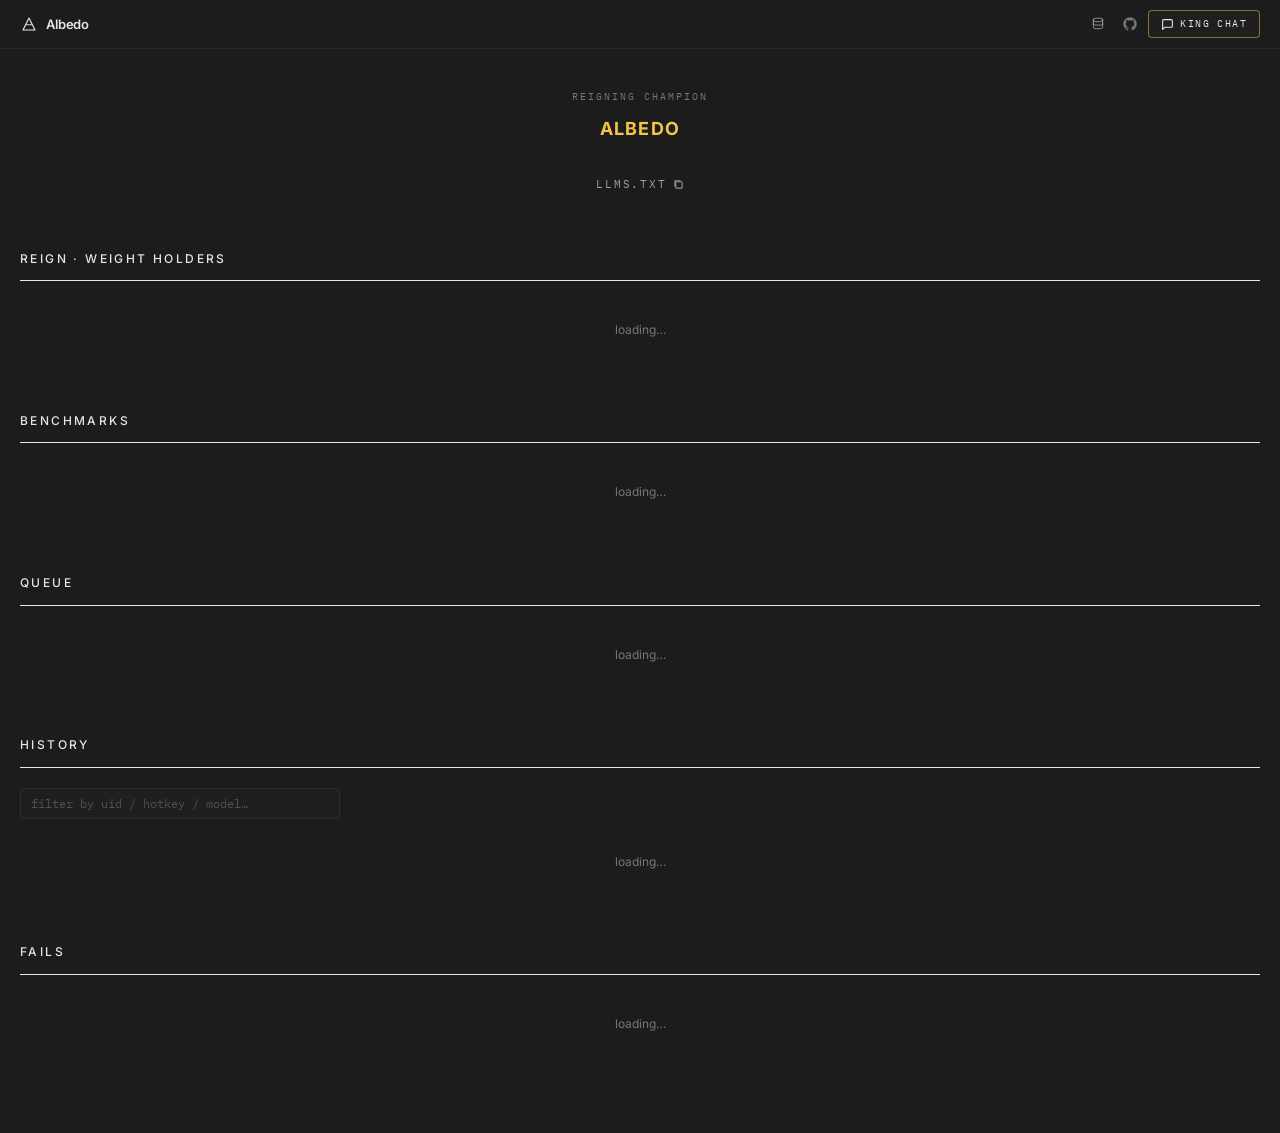
==== commit 2729fe50: "feat: Remove king history section and related rendering logic" ====
--- a/website/index.html
+++ b/website/index.html
@@ -61,11 +61,6 @@
   <div id="reign-wrap"><div class="empty">loading…</div></div>
 </section>
 
-<section class="section" id="evolution">
-  <div class="head"><span class="label">king history</span></div>
-  <div id="king-history-wrap"><div class="empty">loading…</div></div>
-</section>
-
 
 <section class="section" id="benchmarks">
   <div class="head"><span class="label">benchmarks</span><span class="meta" id="benchmarks-meta"></span></div>
--- a/website/css/components.css
+++ b/website/css/components.css
@@ -46,71 +46,6 @@
 
 .reign-card .rc-bar { height: 3px; border-radius: 2px; background: var(--color-border); overflow: hidden; }
 .reign-card .rc-bar > i { display: block; height: 100%; background: var(--color-gold); }
-
-.king-history-list {
-  display: grid;
-  grid-template-columns: repeat(auto-fill, minmax(138px, 1fr));
-  gap: 8px;
-  max-height: 238px;
-  overflow: auto;
-  padding: 1px 4px 2px 0;
-  scrollbar-width: thin;
-}
-.king-history-list::-webkit-scrollbar { width: 4px; height: 4px; }
-.king-history-list::-webkit-scrollbar-thumb { background: var(--color-border-hover); }
-.king-history-row {
-  min-width: 0;
-  min-height: 104px;
-  display: flex;
-  flex-direction: column;
-  gap: 5px;
-  border: 1px solid var(--color-border-subtle);
-  border-radius: 4px;
-  background: var(--color-surface);
-  padding: 9px;
-  cursor: pointer;
-}
-.king-history-row:hover { border-color: var(--color-border-hover); background: rgba(255,255,255,0.025); }
-.king-history-row.current { border-color: rgba(243, 196, 73, 0.45); }
-.king-history-row.current .king-history-title,
-.king-history-row.current .king-history-margin { color: var(--color-gold); }
-.king-history-main { min-width: 0; }
-.king-history-title {
-  font-family: var(--font-mono); font-size: 11px; font-weight: 500;
-  color: var(--color-fg-2); white-space: nowrap;
-  overflow: hidden; text-overflow: ellipsis;
-}
-.king-history-model {
-  margin-top: 2px; font-size: 10px; color: var(--color-fg-4);
-  overflow: hidden; text-overflow: ellipsis; white-space: nowrap;
-}
-.king-history-model a:hover { color: var(--color-gold); }
-.king-history-vs {
-  order: 3;
-  font-family: var(--font-mono); font-size: 10px; color: var(--color-fg-3);
-  overflow: hidden; text-overflow: ellipsis; white-space: nowrap;
-}
-.king-history-vs b { color: var(--color-fg-2); font-weight: 400; }
-.king-history-margin {
-  order: 2;
-  font-family: var(--font-mono); font-size: 15px; font-weight: 500;
-  color: var(--color-fg-2); white-space: nowrap;
-}
-.king-history-when {
-  order: 4;
-  margin-top: auto;
-  font-family: var(--font-mono); font-size: 10px; color: var(--color-fg-4);
-  white-space: nowrap;
-}
-
-@media (max-width: 760px) {
-  .king-history-list {
-    grid-template-columns: repeat(auto-fill, minmax(128px, 1fr));
-    max-height: 252px;
-  }
-  .king-history-row { min-height: 98px; padding: 8px; }
-  .king-history-margin { font-size: 14px; }
-}
 
 .filter-bar { display: flex; align-items: center; gap: 8px; margin-bottom: 14px; }
 .filter-bar input {
@@ -370,11 +305,12 @@
 .bench-score {
   font-family: var(--font-mono);
   font-size: 15px;
+  font-weight: 400;
   color: var(--color-fg);
 }
-.bench-score.ok { color: var(--color-ok); }
-.bench-score.bad { color: var(--color-bad); }
-.bench-score.live { color: var(--color-activity); }
+.bench-score.ok,
+.bench-score.bad,
+.bench-score.live { color: var(--color-fg); }
 .bench-table-head {
   display: flex;
   align-items: center;
@@ -431,9 +367,10 @@
   color: var(--color-fg-3);
   white-space: nowrap;
 }
-.bench-suite-chip.ok b { color: var(--color-ok); }
-.bench-suite-chip.bad b { color: var(--color-bad); }
-.bench-suite-chip.live b { color: var(--color-activity); }
+.bench-suite-chip b { color: var(--color-fg); font-weight: 400; }
+.bench-suite-chip.ok b,
+.bench-suite-chip.bad b,
+.bench-suite-chip.live b { color: var(--color-fg); }
 .bench-details-btn {
   font-family: var(--font-mono);
   font-size: 10px;
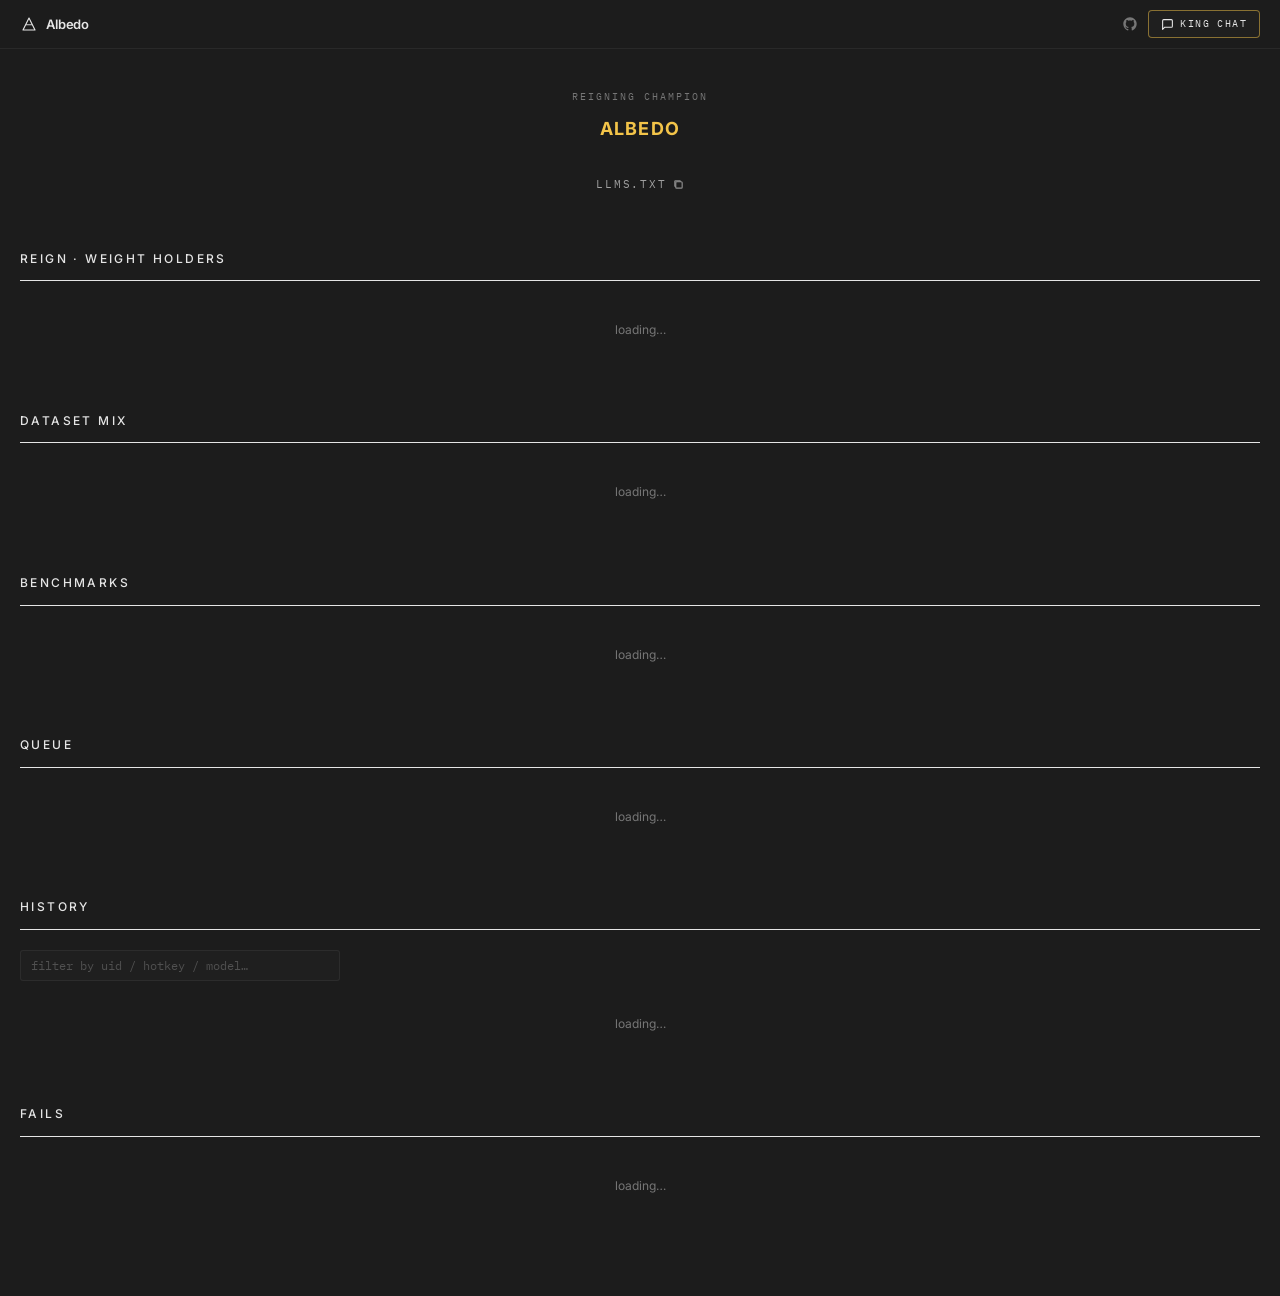
==== commit 8e2f9b1f: "feat: Added display of hero chart" ====
--- a/website/index.html
+++ b/website/index.html
@@ -22,9 +22,6 @@
     </a>
     <span class="updated" id="updated"></span>
     <div class="links">
-      <a href="https://huggingface.co/datasets/AlienKevin/SWE-ZERO-12M-trajectories" target="_blank" rel="noopener" aria-label="SWE-ZERO dataset on Hugging Face" title="SWE-ZERO dataset on Hugging Face">
-        <svg width="14" height="14" viewBox="0 0 24 24" fill="none" stroke="currentColor" stroke-width="2" stroke-linecap="round" stroke-linejoin="round"><ellipse cx="12" cy="5" rx="8" ry="3"/><path d="M4 5v6c0 1.66 3.58 3 8 3s8-1.34 8-3V5"/><path d="M4 11v6c0 1.66 3.58 3 8 3s8-1.34 8-3v-6"/></svg>
-      </a>
       <a href="https://github.com/unarbos/albedo" target="_blank" rel="noopener" aria-label="GitHub" title="GitHub">
         <svg width="14" height="14" viewBox="0 0 24 24" fill="currentColor"><path d="M12 .5C5.65.5.5 5.65.5 12c0 5.08 3.29 9.4 7.86 10.93.58.1.79-.25.79-.55v-1.96c-3.2.7-3.88-1.54-3.88-1.54-.52-1.32-1.27-1.68-1.27-1.68-1.04-.71.08-.7.08-.7 1.15.08 1.76 1.18 1.76 1.18 1.03 1.76 2.7 1.25 3.36.96.1-.74.4-1.25.73-1.54-2.55-.29-5.24-1.27-5.24-5.66 0-1.25.45-2.28 1.18-3.08-.12-.29-.51-1.46.11-3.04 0 0 .97-.31 3.18 1.18.92-.26 1.91-.39 2.89-.4.98.01 1.97.14 2.89.4 2.2-1.49 3.17-1.18 3.17-1.18.63 1.58.24 2.75.12 3.04.74.8 1.18 1.83 1.18 3.08 0 4.4-2.7 5.36-5.27 5.65.41.36.78 1.06.78 2.13v3.16c0 .31.21.66.79.55C20.21 21.4 23.5 17.08 23.5 12 23.5 5.65 18.35.5 12 .5z"/></svg>
       </a>
@@ -61,6 +58,11 @@
   <div id="reign-wrap"><div class="empty">loading…</div></div>
 </section>
 
+<section class="section" id="datasets">
+  <div class="head"><span class="label">dataset mix</span><span class="meta" id="datasets-meta"></span></div>
+  <div id="datasets-wrap"><div class="empty">loading…</div></div>
+</section>
+
 
 <section class="section" id="benchmarks">
   <div class="head"><span class="label">benchmarks</span><span class="meta" id="benchmarks-meta"></span></div>
@@ -74,6 +76,7 @@
 
 <section class="section" id="history">
   <div class="head"><span class="label">history</span><span class="meta" id="history-meta"></span></div>
+  <div class="hero-chart" id="hero-chart"></div>
   <div class="filter-bar">
     <input id="filter-input" type="search" placeholder="filter by uid / hotkey / model…" autocomplete="off" spellcheck="false">
   </div>
--- a/website/css/components.css
+++ b/website/css/components.css
@@ -1,51 +1,86 @@
-.reign-grid {
-  display: grid;
-  grid-template-columns: repeat(auto-fit, minmax(196px, 1fr));
-  gap: 12px;
-}
-.reign-card {
-  position: relative;
-  border: 1px solid var(--color-border);
-  border-radius: 4px;
-  padding: 16px 16px 14px;
-  background: var(--color-surface);
-  display: flex; flex-direction: column; gap: 10px;
-}
-.reign-card.current {
-  border-color: rgba(243, 196, 73, 0.5);
-}
-.reign-card .rc-top { display: flex; align-items: center; justify-content: space-between; }
-.reign-card .rc-era {
-  font-family: var(--font-mono); font-size: 12px; font-weight: 600;
-  letter-spacing: 0.08em; text-transform: uppercase; color: var(--color-fg-2);
-}
-.reign-card.current .rc-era { color: var(--color-gold); }
-.reign-card .rc-weight {
-  font-family: var(--font-mono); font-size: 11px; color: var(--color-gold);
-}
-.reign-card .rc-model {
-  font-size: 13px; color: var(--color-fg);
-  overflow: hidden; text-overflow: ellipsis; white-space: nowrap;
-}
-.reign-card .rc-model a:hover { color: var(--color-gold); }
-.reign-card .rc-meta {
-  display: flex; gap: 12px;
-  font-family: var(--font-mono); font-size: 10px; color: var(--color-fg-3);
-}
-.reign-card .rc-meta a { color: var(--color-fg-3); }
-.reign-card .rc-meta a:hover { color: var(--color-fg); }
-.reign-card .rc-score {
-  display: flex; align-items: baseline; gap: 4px;
-  font-family: var(--font-mono); font-size: 12px;
-  padding-top: 8px; border-top: 1px solid var(--color-border-subtle);
-}
-.reign-card .rc-score .chal { color: var(--color-gold); }
-.reign-card .rc-score .sep { color: var(--color-fg-4); }
-.reign-card .rc-score .king { color: var(--color-fg-3); font-size: 11px; }
-.reign-card .rc-score .none { color: var(--color-fg-4); }
-
-.reign-card .rc-bar { height: 3px; border-radius: 2px; background: var(--color-border); overflow: hidden; }
-.reign-card .rc-bar > i { display: block; height: 100%; background: var(--color-gold); }
+.data-table-wrap.reign-table-wrap { max-height: none; }
+.reign-table tbody tr.reign-current td:first-child { box-shadow: inset 3px 0 0 var(--color-gold); }
+.reign-table tbody tr.reign-current td { background: rgba(243, 196, 73, 0.05); }
+.reign-table .rc-era {
+  width: 112px;
+  min-width: 112px;
+  font-family: var(--font-mono);
+  font-size: 12px;
+  font-weight: 600;
+  letter-spacing: 0.08em;
+  text-transform: uppercase;
+  color: var(--color-fg-2);
+  white-space: nowrap;
+}
+.reign-table tr.reign-current .rc-era { color: var(--color-gold); }
+.reign-table .rc-model a:hover { color: var(--color-gold); }
+.reign-table .rc-hotkey {
+  font-family: var(--font-mono);
+  color: var(--color-fg-3);
+  white-space: nowrap;
+}
+.reign-table .rc-score {
+  display: inline-flex;
+  align-items: baseline;
+  gap: 4px;
+  font-family: var(--font-mono);
+  font-size: 12px;
+  white-space: nowrap;
+}
+.reign-table .rc-score .chal { color: var(--color-gold); }
+.reign-table .rc-score .sep { color: var(--color-fg-4); }
+.reign-table .rc-score .king { color: var(--color-fg-3); font-size: 11px; }
+.reign-table .rc-score .none { color: var(--color-fg-4); }
+.reign-table .rc-weight {
+  min-width: 96px;
+  font-family: var(--font-mono);
+  font-size: 11px;
+  color: var(--color-gold);
+  white-space: nowrap;
+}
+.reign-table .rc-weight > span:first-child { display: inline-block; min-width: 34px; }
+.reign-table .rc-bar {
+  display: inline-block;
+  width: 48px;
+  height: 3px;
+  margin-left: 8px;
+  border-radius: 2px;
+  background: var(--color-border);
+  overflow: hidden;
+  vertical-align: middle;
+}
+.reign-table .rc-bar > i { display: block; height: 100%; background: var(--color-gold); }
+
+.datasets-table .ds-name {
+  font-family: var(--font-mono);
+  color: var(--color-fg);
+  white-space: nowrap;
+}
+.datasets-table .ds-weight {
+  min-width: 96px;
+  font-family: var(--font-mono);
+  font-size: 11px;
+  color: var(--color-gold);
+  white-space: nowrap;
+}
+.datasets-table .ds-weight > span:first-child { display: inline-block; min-width: 34px; }
+.datasets-table .ds-bar {
+  display: inline-block;
+  width: 48px;
+  height: 3px;
+  margin-left: 8px;
+  border-radius: 2px;
+  background: var(--color-border);
+  overflow: hidden;
+  vertical-align: middle;
+}
+.datasets-table .ds-bar > i { display: block; height: 100%; background: var(--color-gold); }
+.datasets-table .ds-num { color: var(--color-fg-2); white-space: nowrap; }
+.datasets-table .ds-source a {
+  display: inline-block; max-width: 320px; overflow: hidden; text-overflow: ellipsis; white-space: nowrap;
+  vertical-align: bottom; color: var(--color-fg);
+}
+.datasets-table .ds-source a:hover { color: var(--color-accent); }
 
 .filter-bar { display: flex; align-items: center; gap: 8px; margin-bottom: 14px; }
 .filter-bar input {
@@ -172,13 +207,93 @@
   white-space: pre-wrap; word-break: break-word; }
 
 .judges-table td.judge { color: var(--color-fg); }
+td.judge .judge-ver { color: var(--color-fg-4); font-size: 10px; }
 .judges-table td.win { color: var(--color-ok); }
 .judges-table td.lose { color: var(--color-bad); }
 .judges-table td.tie { color: var(--color-fg-3); }
 
+.sample-source {
+  margin-bottom: 12px;
+  font-family: var(--font-mono);
+  font-size: 11px;
+  color: var(--color-fg-3);
+}
+.sample-list { display: flex; flex-direction: column; gap: 1px; border: 1px solid var(--color-border); border-radius: 4px; overflow: hidden; }
+.sample-card { background: var(--color-surface); border-bottom: 1px solid var(--color-border-subtle); }
+.sample-card:last-child { border-bottom: 0; }
+.sample-card summary {
+  display: grid;
+  grid-template-columns: minmax(0, 1fr) 72px minmax(180px, auto);
+  gap: 12px;
+  align-items: center;
+  padding: 10px 12px;
+  cursor: pointer;
+  font-family: var(--font-mono);
+  font-size: 11px;
+}
+.sample-card summary:hover { background: rgba(90,200,250,0.06); }
+.sample-id { overflow: hidden; text-overflow: ellipsis; white-space: nowrap; color: var(--color-fg); }
+.sample-score { text-align: right; }
+.sample-score.ok, .sample-cat-table td.ok, .sample-judge-table td.ok { color: var(--color-ok); }
+.sample-score.bad, .sample-cat-table td.bad, .sample-judge-table td.bad { color: var(--color-bad); }
+.sample-meta { color: var(--color-fg-3); text-align: right; white-space: nowrap; }
+.sample-body { padding: 0 12px 14px; }
+.sample-cat-table, .sample-judge-table { margin-top: 10px; }
+.sample-cat-table td { vertical-align: top; }
+.sample-cat { min-width: 190px; }
+.sample-cat b { display: block; color: var(--color-fg); font-weight: 500; }
+.sample-cat span { color: var(--color-fg-2); }
+.metric-line { color: var(--color-fg-3); white-space: normal; word-break: break-word; }
+
+/* binary scoring samples ("> summary": don't restyle the nested per-question summaries) */
+.sample-card.binary > summary { grid-template-columns: minmax(0, 1fr) minmax(190px, auto) minmax(160px, auto); }
+.sample-duel { text-align: right; white-space: nowrap; color: var(--color-fg-2); }
+.sample-duel .chal { color: var(--color-gold); }
+.sample-duel .sep { color: var(--color-fg-4); }
+.sample-duel .delta.ok { color: var(--color-ok); }
+.sample-duel .delta.bad { color: var(--color-bad); }
+.sample-flag { font-size: 9px; text-transform: uppercase; letter-spacing: 0.06em;
+  border: 1px solid; border-radius: 2px; padding: 1px 5px; margin-left: 6px; }
+.sample-flag.bad { color: var(--color-bad); border-color: rgba(255, 71, 71, 0.3); }
+.sample-flag.warn { color: var(--color-warn); border-color: rgba(245, 230, 99, 0.3); }
+.bad-note { border-color: rgba(255, 71, 71, 0.3); color: var(--color-bad); margin-top: 10px; }
+.sample-judge-table td.bad { color: var(--color-bad); }
+
+.q-list { margin-top: 10px; border: 1px solid var(--color-border); border-radius: 4px; overflow: hidden;
+  font-family: var(--font-mono); font-size: 11px; }
+.q-head, .q-row summary { display: grid; grid-template-columns: 42px minmax(0, 1fr) 64px 64px;
+  gap: 10px; padding: 7px 10px; align-items: baseline; }
+.q-head { font-size: 10px; text-transform: uppercase; letter-spacing: 0.06em; color: var(--color-fg-3);
+  border-bottom: 1px solid var(--color-border); }
+.q-head .c, .q-row summary .c { text-align: center; white-space: nowrap; }
+.q-row { border-bottom: 1px solid var(--color-border-subtle); }
+.q-row:last-child { border-bottom: 0; }
+.q-row summary { cursor: pointer; }
+.q-row summary:hover { background: rgba(90, 200, 250, 0.06); }
+.q-id { color: var(--color-fg-3); }
+.q-text { color: var(--color-fg-2); white-space: normal; word-break: break-word; }
+.q-ans { display: inline-block; width: 14px; text-align: center; }
+.q-ans.ok { color: var(--color-ok); }
+.q-ans.bad { color: var(--color-bad); }
+.q-ans.muted { color: var(--color-fg-4); }
+.q-expl { padding: 2px 10px 10px 52px; }
+.q-expl-table td { vertical-align: top; white-space: normal; }
+.q-expl-cell.ok b { color: var(--color-ok); }
+.q-expl-cell.bad b { color: var(--color-bad); }
+.q-expl-cell.muted { color: var(--color-fg-3); }
+.q-bad { margin-top: 8px; color: var(--color-fg-3); white-space: pre-wrap; word-break: break-word; }
+.q-bad b { color: var(--color-fg-2); font-weight: 500; }
+
 .detail-section { margin-top: 36px; }
 .detail-section > h2 { font-size: 12px; font-weight: 500; text-transform: uppercase; letter-spacing: 0.2em;
   color: var(--color-fg); padding-bottom: 12px; margin-bottom: 18px; border-bottom: 1px solid var(--color-fg); }
+
+@media (max-width: 720px) {
+  .sample-card summary { grid-template-columns: 1fr 64px; }
+  .sample-card.binary > summary { grid-template-columns: 1fr minmax(150px, auto); }
+  .sample-meta { grid-column: 1 / -1; text-align: left; }
+  .q-expl { padding-left: 10px; }
+}
 
 /* ---------- pipeline ---------- */
 .queue-panel {
@@ -236,72 +351,7 @@
   .q-table td.model .model-cell { max-width: 210px; }
 }
 
-@media (max-width: 760px) {
-  .reign-grid {
-    display: flex;
-    flex-direction: column-reverse;
-  }
-}
-
 /* ---------- benchmarks ---------- */
-.bench-feature {
-  display: grid;
-  grid-template-columns: minmax(0, 1.2fr) minmax(280px, 0.8fr);
-  gap: 16px;
-  border: 1px solid rgba(243, 196, 73, 0.28);
-  border-radius: 4px;
-  background: var(--color-surface);
-  padding: 16px;
-  margin-bottom: 18px;
-}
-.bench-feature-main { min-width: 0; }
-.bench-feature-eyebrow {
-  font-family: var(--font-mono);
-  font-size: 10px;
-  text-transform: uppercase;
-  letter-spacing: 0.14em;
-  color: var(--color-fg-3);
-  margin-bottom: 6px;
-}
-.bench-feature-title {
-  color: var(--color-fg);
-  font-weight: 600;
-  font-size: 14px;
-  overflow: hidden;
-  text-overflow: ellipsis;
-  white-space: nowrap;
-}
-.bench-feature-meta {
-  display: flex;
-  flex-wrap: wrap;
-  gap: 8px 14px;
-  margin-top: 8px;
-  font-family: var(--font-mono);
-  font-size: 10px;
-  color: var(--color-fg-3);
-}
-.bench-summary-grid {
-  display: grid;
-  grid-template-columns: repeat(auto-fit, minmax(150px, 1fr));
-  gap: 8px;
-}
-.bench-summary-score {
-  border: 1px solid var(--color-border);
-  border-radius: 3px;
-  padding: 10px;
-  display: flex;
-  flex-direction: column;
-  gap: 4px;
-  min-height: 76px;
-}
-.bench-summary-score .k,
-.bench-summary-score .meta {
-  font-family: var(--font-mono);
-  font-size: 10px;
-  color: var(--color-fg-3);
-  text-transform: uppercase;
-  letter-spacing: 0.08em;
-}
 .bench-score {
   font-family: var(--font-mono);
   font-size: 15px;
@@ -311,66 +361,6 @@
 .bench-score.ok,
 .bench-score.bad,
 .bench-score.live { color: var(--color-fg); }
-.bench-table-head {
-  display: flex;
-  align-items: center;
-  justify-content: space-between;
-  gap: 12px;
-  margin: 20px 0 10px;
-}
-.bench-table-head .label {
-  font-family: var(--font-mono);
-  font-size: 10px;
-  text-transform: uppercase;
-  letter-spacing: 0.12em;
-  color: var(--color-fg-3);
-}
-.bench-controls {
-  display: flex;
-  align-items: center;
-  gap: 8px;
-  font-family: var(--font-mono);
-  font-size: 10px;
-  color: var(--color-fg-3);
-  text-transform: uppercase;
-  letter-spacing: 0.08em;
-}
-.bench-controls select,
-.bench-controls button {
-  height: 26px;
-  border: 1px solid var(--color-border);
-  border-radius: 3px;
-  background: var(--color-surface);
-  color: var(--color-fg-2);
-  font-family: var(--font-mono);
-  font-size: 10px;
-  padding: 0 8px;
-}
-.bench-controls select { margin-left: 6px; }
-.bench-controls button:disabled { opacity: 0.35; cursor: default; }
-.bench-table-wrap { max-height: 360px; }
-.bench-king-col {
-  width: 96px;
-  min-width: 96px;
-  font-family: var(--font-mono);
-  white-space: nowrap;
-  color: var(--color-fg-2);
-}
-.bench-suite-list { display: flex; flex-wrap: wrap; gap: 5px; }
-.bench-suite-chip {
-  display: inline-flex;
-  align-items: center;
-  gap: 5px;
-  border: 1px solid var(--color-border);
-  border-radius: 2px;
-  padding: 2px 6px;
-  color: var(--color-fg-3);
-  white-space: nowrap;
-}
-.bench-suite-chip b { color: var(--color-fg); font-weight: 400; }
-.bench-suite-chip.ok b,
-.bench-suite-chip.bad b,
-.bench-suite-chip.live b { color: var(--color-fg); }
 .bench-details-btn {
   font-family: var(--font-mono);
   font-size: 10px;
@@ -441,24 +431,9 @@
 .bench-state.failed { color: var(--color-bad); }
 
 @media (max-width: 760px) {
-  .bench-feature { grid-template-columns: 1fr; }
-  .bench-table-head, .bench-detail-head { align-items: stretch; flex-direction: column; }
+  .bench-detail-head { align-items: stretch; flex-direction: column; }
   .bench-run-tabs { justify-content: flex-start; }
-  .bench-table-wrap { max-height: 420px; }
-}
-.bench-feature-details {
-  margin-top: 12px;
-  height: 26px;
-  border: 1px solid rgba(90, 200, 250, 0.35);
-  border-radius: 3px;
-  padding: 0 10px;
-  font-family: var(--font-mono);
-  font-size: 10px;
-  color: var(--color-accent);
-  text-transform: uppercase;
-  letter-spacing: 0.08em;
-}
-.bench-feature-details:hover { background: rgba(90, 200, 250, 0.08); }
+}
 .bench-run-tabs a {
   display: inline-flex;
   align-items: center;
@@ -491,11 +466,405 @@
 .bench-delta.up { color: var(--color-ok); }
 .bench-delta.down { color: var(--color-bad); }
 .bench-delta.flat { color: var(--color-fg-3); }
-.bench-summary-score.pending { opacity: 0.62; }
-.bench-score.pending {
-  font-family: var(--font-mono);
-  font-size: 13px;
-  color: var(--color-fg-3);
-  text-transform: uppercase;
-  letter-spacing: 0.08em;
-}
+
+.trajectory-shell {
+  border: 1px solid var(--color-border);
+  border-radius: 4px;
+  background: var(--color-surface);
+  overflow: hidden;
+}
+.trajectory-toolbar {
+  display: flex;
+  align-items: center;
+  justify-content: space-between;
+  gap: 10px;
+  padding: 10px;
+  border-bottom: 1px solid var(--color-border);
+}
+.trajectory-toolbar select {
+  min-width: 220px;
+  max-width: 100%;
+  height: 28px;
+  border: 1px solid var(--color-border-hover);
+  border-radius: 3px;
+  background: var(--color-bg);
+  color: var(--color-fg-2);
+  font-family: var(--font-mono);
+  font-size: 11px;
+}
+.trajectory-toolbar a {
+  font-family: var(--font-mono);
+  font-size: 10px;
+  color: var(--color-accent);
+  text-transform: uppercase;
+  letter-spacing: 0.08em;
+  white-space: nowrap;
+}
+.trajectory-layout {
+  display: grid;
+  grid-template-columns: minmax(0, 1fr) 320px;
+  min-height: 360px;
+}
+.trajectory-messages {
+  max-height: 560px;
+  overflow: auto;
+  padding: 14px;
+  border-right: 1px solid var(--color-border);
+}
+.trajectory-message {
+  border: 1px solid var(--color-border-subtle);
+  border-radius: 3px;
+  margin-bottom: 10px;
+  overflow: hidden;
+}
+.trajectory-role {
+  padding: 7px 9px;
+  border-bottom: 1px solid var(--color-border-subtle);
+  font-family: var(--font-mono);
+  font-size: 10px;
+  color: var(--color-fg-3);
+  text-transform: uppercase;
+  letter-spacing: 0.08em;
+}
+.trajectory-message pre {
+  margin: 0;
+  padding: 10px;
+  white-space: pre-wrap;
+  word-break: break-word;
+  color: var(--color-fg-2);
+  font-family: var(--font-mono);
+  font-size: 11px;
+  line-height: 1.5;
+}
+.trajectory-error {
+  padding: 14px;
+  border: 1px solid rgba(255,71,71,0.25);
+  border-radius: 3px;
+  color: var(--color-bad);
+  font-family: var(--font-mono);
+  font-size: 12px;
+  white-space: pre-wrap;
+  word-break: break-word;
+}
+.trajectory-meta { padding: 14px; }
+.trajectory-kv {
+  grid-template-columns: 1fr;
+  border-radius: 3px;
+}
+.trajectory-kv .v {
+  font-size: 12px;
+  word-break: break-word;
+}
+.trajectory-kv a { color: var(--color-accent); }
+
+@media (max-width: 820px) {
+  .trajectory-layout { grid-template-columns: 1fr; }
+  .trajectory-messages { border-right: 0; border-bottom: 1px solid var(--color-border); }
+}
+
+/* ---------- benchmark panel ---------- */
+.bench-panel {
+  border: 1px solid var(--color-border);
+  border-radius: 4px;
+  background: var(--color-surface);
+  padding: 14px;
+}
+.bench-panel-head {
+  display: flex;
+  align-items: center;
+  justify-content: space-between;
+  gap: 12px;
+  margin-bottom: 12px;
+  font-family: var(--font-mono);
+  font-size: 10px;
+  text-transform: uppercase;
+  letter-spacing: 0.14em;
+  color: var(--color-fg-3);
+}
+.bench-panel-tools {
+  display: flex;
+  align-items: center;
+  gap: 10px;
+  min-width: 0;
+}
+.bench-panel-meta {
+  font-size: 10px;
+  letter-spacing: 0.08em;
+  text-align: right;
+  overflow-wrap: anywhere;
+}
+.bench-history-toggle {
+  flex-shrink: 0;
+  height: 24px;
+  border: 1px solid var(--color-border);
+  border-radius: 3px;
+  background: var(--color-surface);
+  color: var(--color-fg-2);
+  font-family: var(--font-mono);
+  font-size: 10px;
+  text-transform: uppercase;
+  letter-spacing: 0.08em;
+  padding: 0 8px;
+}
+.bench-history-toggle:hover { border-color: var(--color-border-hover); color: var(--color-fg); }
+.bench-tile-grid {
+  display: grid;
+  grid-template-columns: repeat(3, minmax(0, 1fr));
+  gap: 8px;
+}
+.bench-tile {
+  border: 1px dashed var(--color-border-hover);
+  border-radius: 3px;
+  padding: 10px;
+  min-height: 84px;
+  display: flex;
+  flex-direction: column;
+  justify-content: space-between;
+  background: var(--color-surface);
+  color: var(--color-fg);
+}
+a.bench-tile:hover {
+  border-color: rgba(90, 200, 250, 0.55);
+  background-color: rgba(90, 200, 250, 0.06);
+}
+a.bench-tile:hover .bench-tile-score { color: var(--color-accent); }
+.bench-tile[data-status="completed"] {
+  background:
+    linear-gradient(135deg, rgba(255,255,255,0.035) 0 25%, transparent 25% 50%, rgba(255,255,255,0.035) 50% 75%, transparent 75% 100%);
+  background-size: 8px 8px;
+}
+.bench-tile-name {
+  font-family: var(--font-mono);
+  font-size: 10px;
+  color: var(--color-fg-2);
+  text-transform: uppercase;
+  letter-spacing: 0.08em;
+}
+.bench-tile-score {
+  font-family: var(--font-mono);
+  font-size: clamp(18px, 2.6vw, 30px);
+  line-height: 1.1;
+  margin: 6px 0;
+}
+.bench-tile[data-status="missing"] .bench-tile-score {
+  color: var(--color-fg-3);
+  font-size: clamp(14px, 2vw, 20px);
+  text-transform: uppercase;
+}
+.bench-tile-status {
+  display: flex;
+  justify-content: space-between;
+  gap: 6px;
+  font-family: var(--font-mono);
+  font-size: 9px;
+  text-transform: uppercase;
+  letter-spacing: 0.08em;
+  color: var(--color-fg-3);
+}
+.bench-tile-status .ok { color: var(--color-ok); }
+.bench-tile-status .live { color: var(--color-activity); }
+.bench-tile[data-status="running"] { border-color: rgba(255, 155, 78, 0.45); }
+.bench-tile[data-status="running"] .bench-tile-score { color: var(--color-fg-2); }
+.bench-queue-grid {
+  display: grid;
+  grid-template-columns: repeat(3, minmax(120px, 1fr));
+  gap: 8px;
+  margin-bottom: 12px;
+}
+.bench-queue {
+  border: 1px solid var(--color-border-subtle);
+  border-radius: 3px;
+  padding: 6px 8px;
+  background: rgba(255, 255, 255, 0.02);
+  color: var(--color-fg-2);
+}
+.bench-queue-head {
+  display: flex;
+  justify-content: space-between;
+  gap: 6px;
+  margin-bottom: 6px;
+  font-family: var(--font-mono);
+  font-size: 9px;
+  text-transform: uppercase;
+  letter-spacing: 0.08em;
+  color: var(--color-fg-3);
+}
+.bench-queue-head strong { color: var(--color-fg-2); font-weight: 500; }
+.bench-queue-row {
+  display: flex;
+  align-items: baseline;
+  gap: 8px;
+  font-family: var(--font-mono);
+  font-size: 10px;
+  line-height: 1.6;
+}
+.bench-queue-state {
+  flex-shrink: 0;
+  width: 52px;
+  text-transform: uppercase;
+  letter-spacing: 0.08em;
+  font-size: 9px;
+  color: var(--color-fg-3);
+}
+.bench-queue-state.live { color: var(--color-activity); }
+.bench-queue-model { color: var(--color-fg); overflow-wrap: anywhere; }
+.bench-queue-model.muted { color: var(--color-fg-3); }
+.bench-queue-note {
+  margin-left: auto;
+  flex-shrink: 0;
+  color: var(--color-fg-3);
+  font-size: 9px;
+  text-transform: uppercase;
+  letter-spacing: 0.08em;
+}
+.bench-history {
+  border-top: 1px solid var(--color-border);
+  margin-top: 12px;
+  padding-top: 12px;
+}
+.bench-spark-grid {
+  display: grid;
+  grid-template-columns: repeat(3, minmax(120px, 1fr));
+  gap: 8px;
+  margin-bottom: 12px;
+}
+.bench-spark {
+  border: 1px solid var(--color-border-subtle);
+  border-radius: 3px;
+  padding: 6px 8px;
+  background: rgba(255, 255, 255, 0.02);
+  color: var(--color-fg-2);
+}
+.bench-spark-head {
+  display: flex;
+  justify-content: space-between;
+  gap: 6px;
+  font-family: var(--font-mono);
+  font-size: 9px;
+  text-transform: uppercase;
+  letter-spacing: 0.08em;
+  color: var(--color-fg-3);
+}
+.bench-spark-head strong { color: var(--color-fg-2); font-weight: 500; }
+.bench-spark svg { display: block; width: 100%; height: 32px; margin-top: 4px; }
+.bench-spark .spark-dot-last { fill: var(--color-gold); }
+.bench-history-pager {
+  display: flex;
+  align-items: center;
+  justify-content: space-between;
+  gap: 8px;
+  margin-bottom: 8px;
+  font-family: var(--font-mono);
+  font-size: 10px;
+  text-transform: uppercase;
+  letter-spacing: 0.08em;
+  color: var(--color-fg-3);
+}
+.bench-history-pager-left,
+.bench-history-pager-right {
+  display: flex;
+  align-items: center;
+  gap: 8px;
+}
+.bench-history-pager button,
+.bench-history-pager select {
+  height: 24px;
+  border: 1px solid var(--color-border);
+  border-radius: 3px;
+  background: var(--color-surface);
+  color: var(--color-fg-2);
+  font-family: var(--font-mono);
+  font-size: 10px;
+  text-transform: uppercase;
+  padding: 0 8px;
+}
+.bench-history-pager button:hover:not(:disabled),
+.bench-history-pager select:hover { border-color: var(--color-border-hover); color: var(--color-fg); }
+.bench-history-pager button:disabled { opacity: 0.35; cursor: default; }
+.bench-history .data-table thead { background: var(--color-surface); }
+.bench-history .bench-king-col {
+  white-space: nowrap;
+  text-transform: uppercase;
+  letter-spacing: 0.06em;
+}
+.bench-history .bench-king-col a { color: var(--color-fg); }
+.bench-history .bench-king-col a:hover { color: var(--color-accent); }
+.bench-history td .muted { color: var(--color-fg-4); font-size: 10px; letter-spacing: 0; }
+.bench-history-empty {
+  font-family: var(--font-mono);
+  font-size: 10px;
+  text-transform: uppercase;
+  color: var(--color-fg-3);
+  padding: 10px 0;
+}
+
+@media (max-width: 760px) {
+  .bench-tile-grid, .bench-spark-grid { grid-template-columns: repeat(2, minmax(0, 1fr)); }
+  .bench-panel-head { flex-direction: column; align-items: flex-start; gap: 6px; }
+}
+
+/* ---- hero chart (scores over time) ---- */
+.hero-chart { margin-bottom: 20px; }
+.hero-chart-top {
+  display: flex;
+  align-items: center;
+  justify-content: space-between;
+  gap: 12px;
+  margin-bottom: 6px;
+  font-family: var(--font-mono);
+  font-size: 10px;
+  text-transform: uppercase;
+  letter-spacing: 0.08em;
+  color: var(--color-fg-3);
+}
+.hero-chart-legend { display: inline-flex; align-items: center; gap: 14px; }
+.hero-chart-key { display: inline-flex; align-items: center; gap: 6px; }
+.hero-chart-key .swatch.k-king { width: 12px; height: 2px; background: var(--color-gold); }
+.hero-chart-key .swatch.k-chal { width: 12px; height: 2px; background: #a1a1a1; }
+.hero-chart-key .swatch.k-crown { width: 8px; height: 8px; border-radius: 50%; background: var(--color-accent); }
+.hero-chart-plot { position: relative; }
+.hero-chart-plot svg { display: block; width: 100%; cursor: pointer; }
+.hero-chart-plot .grid { stroke: rgba(255, 255, 255, 0.06); stroke-width: 1; }
+.hero-chart-plot .tick {
+  fill: var(--color-fg-3);
+  font-family: var(--font-mono);
+  font-size: 10px;
+}
+.hero-chart-plot .line-king {
+  fill: none;
+  stroke: var(--color-gold);
+  stroke-width: 2;
+  stroke-linejoin: round;
+  stroke-linecap: round;
+}
+.hero-chart-plot .line-chal {
+  fill: none;
+  stroke: #a1a1a1;
+  stroke-width: 2;
+  stroke-linejoin: round;
+  stroke-linecap: round;
+  opacity: 0.75;
+}
+.hero-chart-plot .dot-crown { fill: var(--color-accent); stroke: var(--color-bg); stroke-width: 2; }
+.hero-chart-plot .crosshair { stroke: rgba(255, 255, 255, 0.22); stroke-width: 1; }
+.hero-chart-tip {
+  position: absolute;
+  z-index: 5;
+  pointer-events: none;
+  padding: 8px 10px;
+  background: var(--color-bg-deep);
+  border: 1px solid var(--color-border-hover);
+  border-radius: 3px;
+  font-family: var(--font-mono);
+  font-size: 11px;
+  color: var(--color-fg-2);
+  white-space: nowrap;
+}
+.hero-chart-tip[hidden] { display: none; }
+.hero-chart-tip-row { display: flex; align-items: center; gap: 7px; }
+.hero-chart-tip-row b { color: var(--color-fg); font-weight: 600; }
+.hero-chart-tip-row .lbl { color: var(--color-fg-3); }
+.hero-chart-tip-row .swatch { flex-shrink: 0; }
+.hero-chart-tip-row .swatch.k-king { width: 10px; height: 2px; background: var(--color-gold); }
+.hero-chart-tip-row .swatch.k-chal { width: 10px; height: 2px; background: #a1a1a1; }
+.hero-chart-tip-meta { margin-top: 4px; font-size: 10px; color: var(--color-fg-3); }
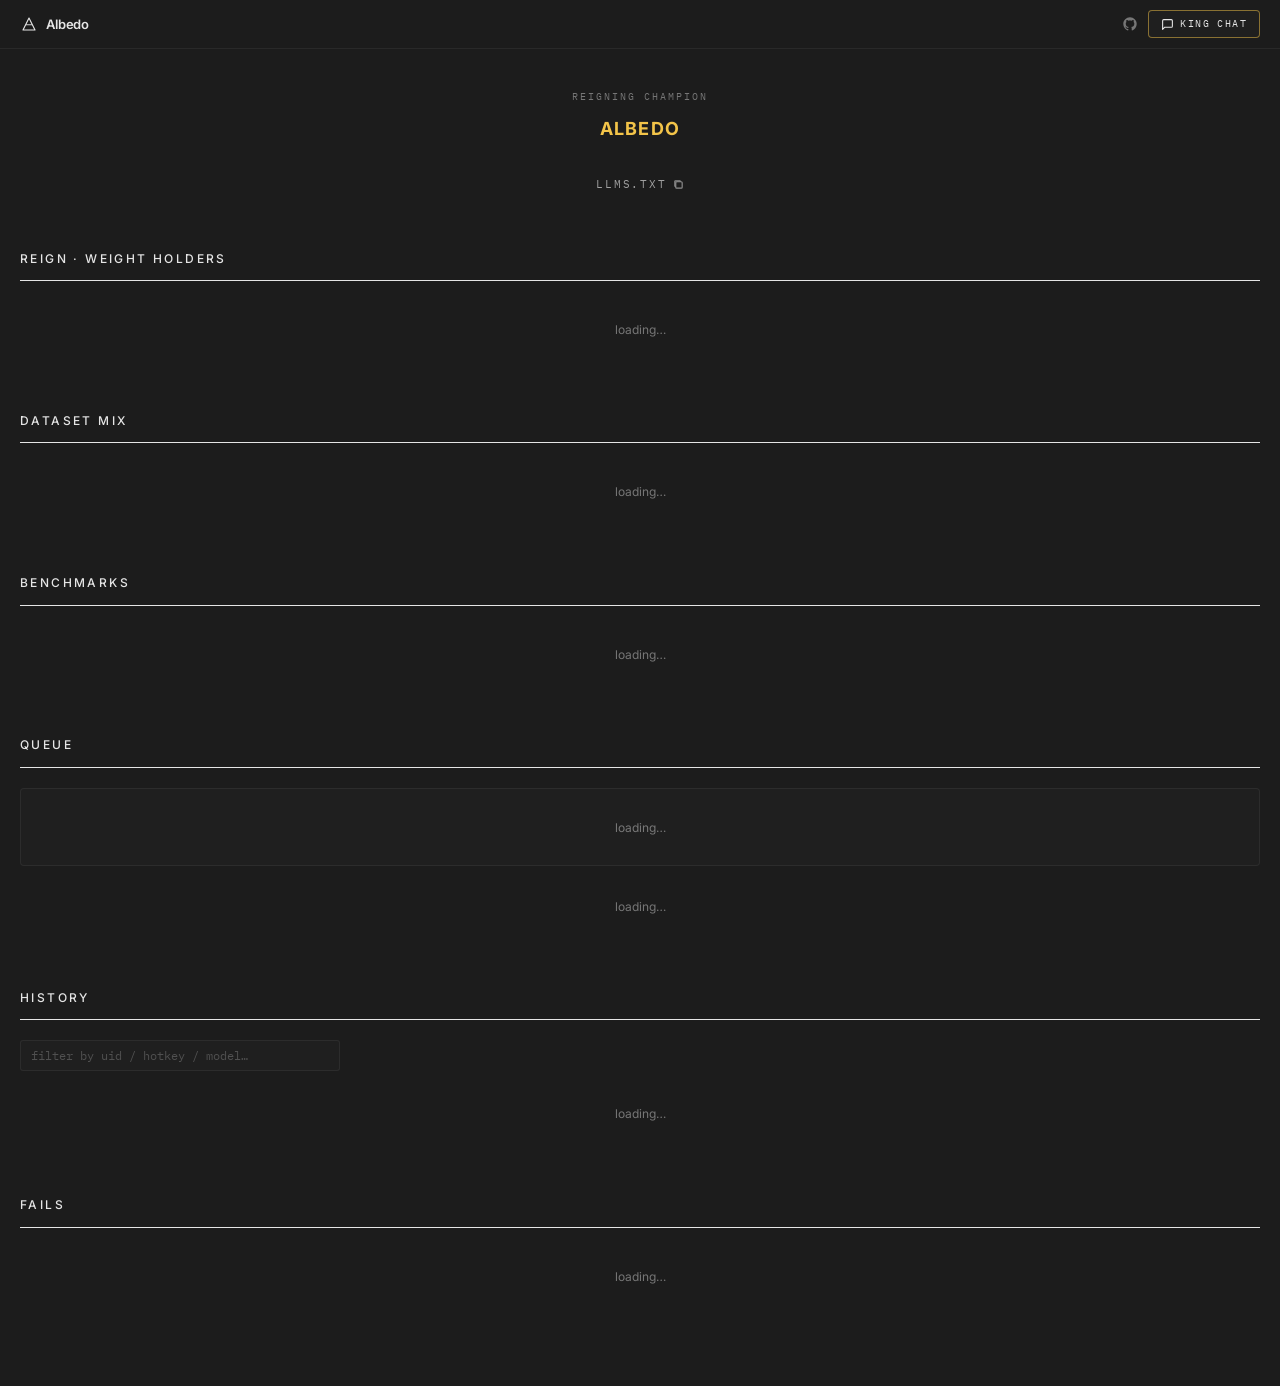
==== commit 19896fa2: "Merge branch 'dev' into dev-dataset" ====
--- a/website/index.html
+++ b/website/index.html
@@ -71,6 +71,7 @@
 
 <section class="section" id="pipeline">
   <div class="head"><span class="label">queue</span><span class="meta" id="pipeline-meta"></span></div>
+  <div class="registration-chart" id="registration-chart"><div class="empty">loading…</div></div>
   <div id="pipeline-wrap"><div class="empty">loading…</div></div>
 </section>
 
--- a/website/css/components.css
+++ b/website/css/components.css
@@ -342,6 +342,87 @@
 }
 .q-row.working td:first-child { box-shadow: inset 2px 0 0 var(--color-activity); }
 
+.registration-chart {
+  margin-bottom: 12px;
+  border: 1px solid var(--color-border);
+  border-radius: 4px;
+  background: var(--color-surface);
+  padding: 10px 12px 8px;
+}
+.registration-chart-head {
+  display: flex;
+  align-items: center;
+  justify-content: space-between;
+  gap: 12px;
+  margin-bottom: 4px;
+  font-family: var(--font-mono);
+  font-size: 10px;
+  text-transform: uppercase;
+  letter-spacing: 0.08em;
+  color: var(--color-fg-3);
+}
+.registration-range {
+  display: inline-flex;
+  align-items: center;
+  gap: 4px;
+  margin-left: auto;
+}
+.registration-range button {
+  height: 22px;
+  min-width: 34px;
+  border: 1px solid var(--color-border);
+  border-radius: 3px;
+  color: var(--color-fg-3);
+  font-family: var(--font-mono);
+  font-size: 10px;
+}
+.registration-range button:hover,
+.registration-range button.active {
+  border-color: rgba(90, 200, 250, 0.45);
+  color: var(--color-accent);
+}
+.registration-plot { position: relative; }
+.registration-plot svg { display: block; width: 100%; }
+.registration-plot .grid { stroke: rgba(255, 255, 255, 0.06); stroke-width: 1; }
+.registration-plot .tick {
+  fill: var(--color-fg-3);
+  font-family: var(--font-mono);
+  font-size: 10px;
+}
+.registration-plot .reg-line {
+  fill: none;
+  stroke: var(--color-accent);
+  stroke-width: 1.8;
+  stroke-linejoin: round;
+  stroke-linecap: round;
+}
+.registration-plot .reg-dot {
+  fill: var(--color-accent);
+  opacity: 0.55;
+}
+.registration-plot .reg-active {
+  fill: var(--color-gold);
+  stroke: var(--color-bg);
+  stroke-width: 2;
+}
+.registration-plot .crosshair { stroke: rgba(255, 255, 255, 0.22); stroke-width: 1; }
+.registration-tip {
+  position: absolute;
+  z-index: 5;
+  pointer-events: none;
+  padding: 7px 9px;
+  background: var(--color-bg-deep);
+  border: 1px solid var(--color-border-hover);
+  border-radius: 3px;
+  font-family: var(--font-mono);
+  font-size: 11px;
+  color: var(--color-fg-2);
+  white-space: nowrap;
+}
+.registration-tip[hidden] { display: none; }
+.registration-tip b { color: var(--color-fg); font-weight: 600; }
+.registration-tip-meta { margin-top: 2px; font-size: 10px; color: var(--color-fg-3); }
+
 @media (max-width: 760px) {
   .q-table-wrap { max-height: 420px; }
   .q-table th:nth-child(3),
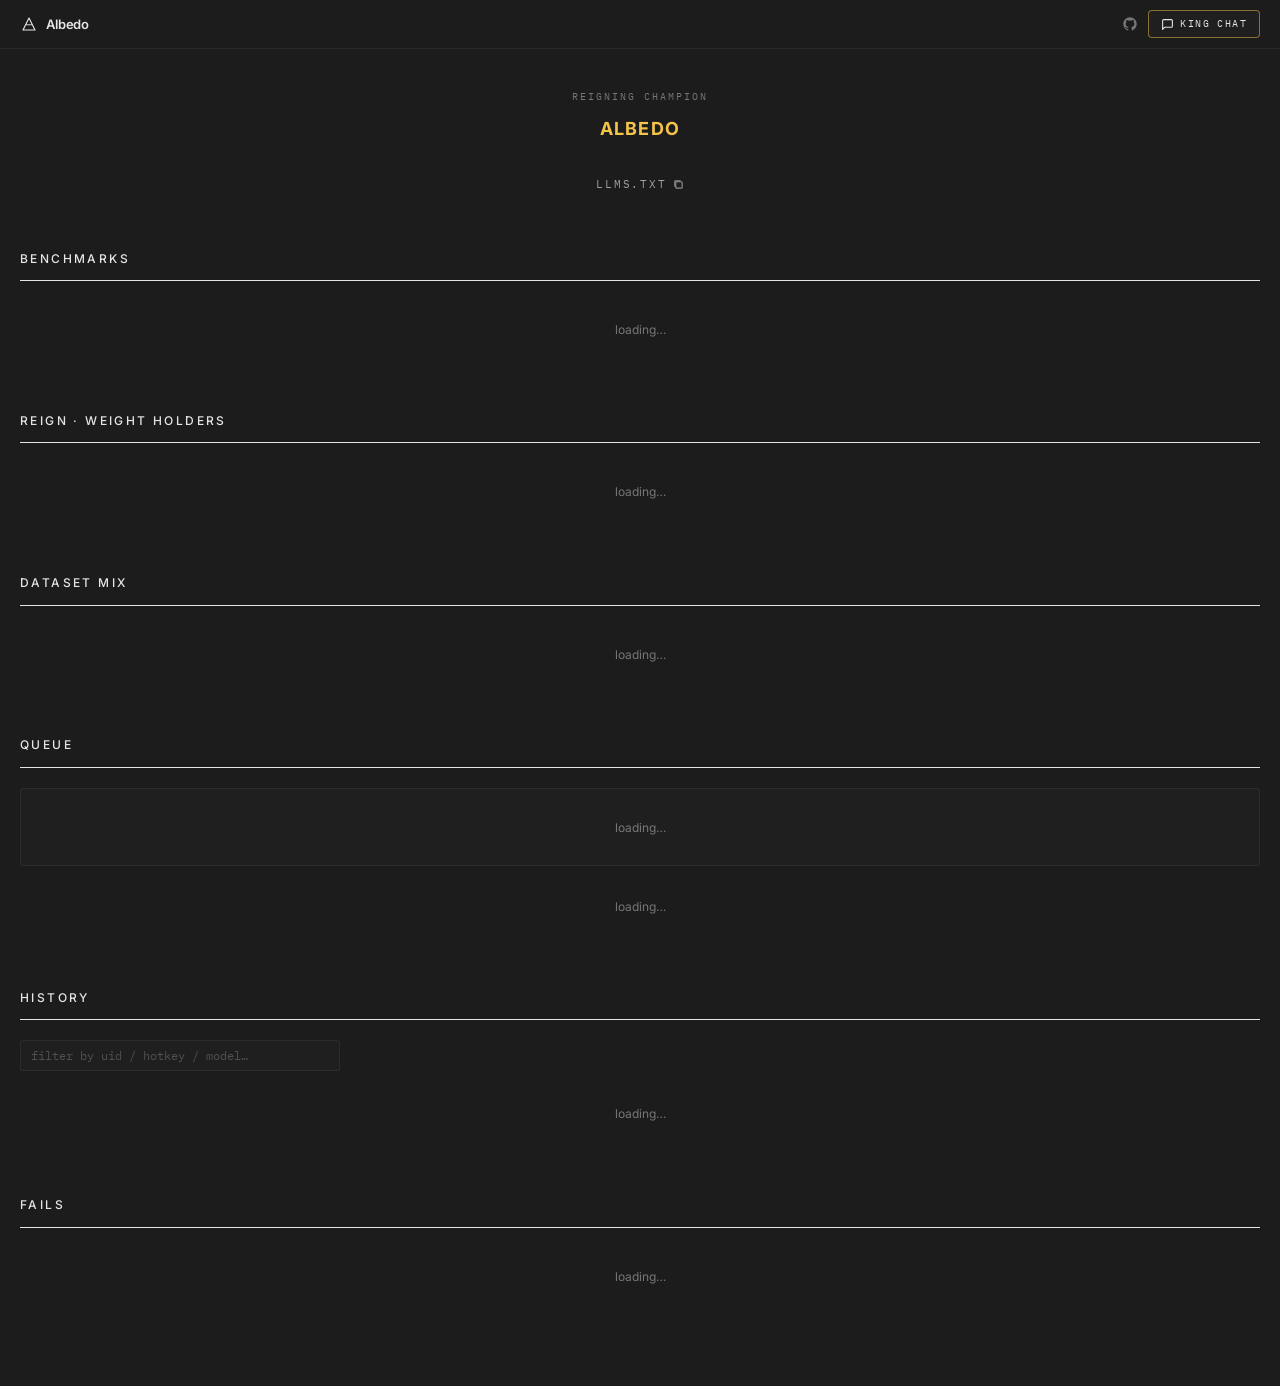
==== commit 15e08bf4: "feat: update data endpoints in config" ====
--- a/website/index.html
+++ b/website/index.html
@@ -53,6 +53,11 @@
   </button>
 </section>
 
+<section class="section" id="benchmarks">
+  <div class="head"><span class="label">benchmarks</span><span class="meta" id="benchmarks-meta"></span></div>
+  <div id="benchmarks-wrap"><div class="empty">loading…</div></div>
+</section>
+
 <section class="section" id="reign">
   <div class="head"><span class="label">reign · weight holders</span></div>
   <div id="reign-wrap"><div class="empty">loading…</div></div>
@@ -62,13 +67,6 @@
   <div class="head"><span class="label">dataset mix</span><span class="meta" id="datasets-meta"></span></div>
   <div id="datasets-wrap"><div class="empty">loading…</div></div>
 </section>
-
-
-<section class="section" id="benchmarks">
-  <div class="head"><span class="label">benchmarks</span><span class="meta" id="benchmarks-meta"></span></div>
-  <div id="benchmarks-wrap"><div class="empty">loading…</div></div>
-</section>
-
 <section class="section" id="pipeline">
   <div class="head"><span class="label">queue</span><span class="meta" id="pipeline-meta"></span></div>
   <div class="registration-chart" id="registration-chart"><div class="empty">loading…</div></div>
--- a/website/css/components.css
+++ b/website/css/components.css
@@ -690,7 +690,7 @@
 .bench-history-toggle:hover { border-color: var(--color-border-hover); color: var(--color-fg); }
 .bench-tile-grid {
   display: grid;
-  grid-template-columns: repeat(3, minmax(0, 1fr));
+  grid-template-columns: repeat(4, minmax(0, 1fr));
   gap: 8px;
 }
 .bench-tile {
@@ -748,7 +748,7 @@
 .bench-tile[data-status="running"] .bench-tile-score { color: var(--color-fg-2); }
 .bench-queue-grid {
   display: grid;
-  grid-template-columns: repeat(3, minmax(120px, 1fr));
+  grid-template-columns: repeat(4, minmax(0, 1fr));
   gap: 8px;
   margin-bottom: 12px;
 }
@@ -805,7 +805,7 @@
 }
 .bench-spark-grid {
   display: grid;
-  grid-template-columns: repeat(3, minmax(120px, 1fr));
+  grid-template-columns: repeat(4, minmax(0, 1fr));
   gap: 8px;
   margin-bottom: 12px;
 }
@@ -881,6 +881,7 @@
 
 @media (max-width: 760px) {
   .bench-tile-grid, .bench-spark-grid { grid-template-columns: repeat(2, minmax(0, 1fr)); }
+  .bench-queue-grid { grid-template-columns: 1fr; }
   .bench-panel-head { flex-direction: column; align-items: flex-start; gap: 6px; }
 }
 
